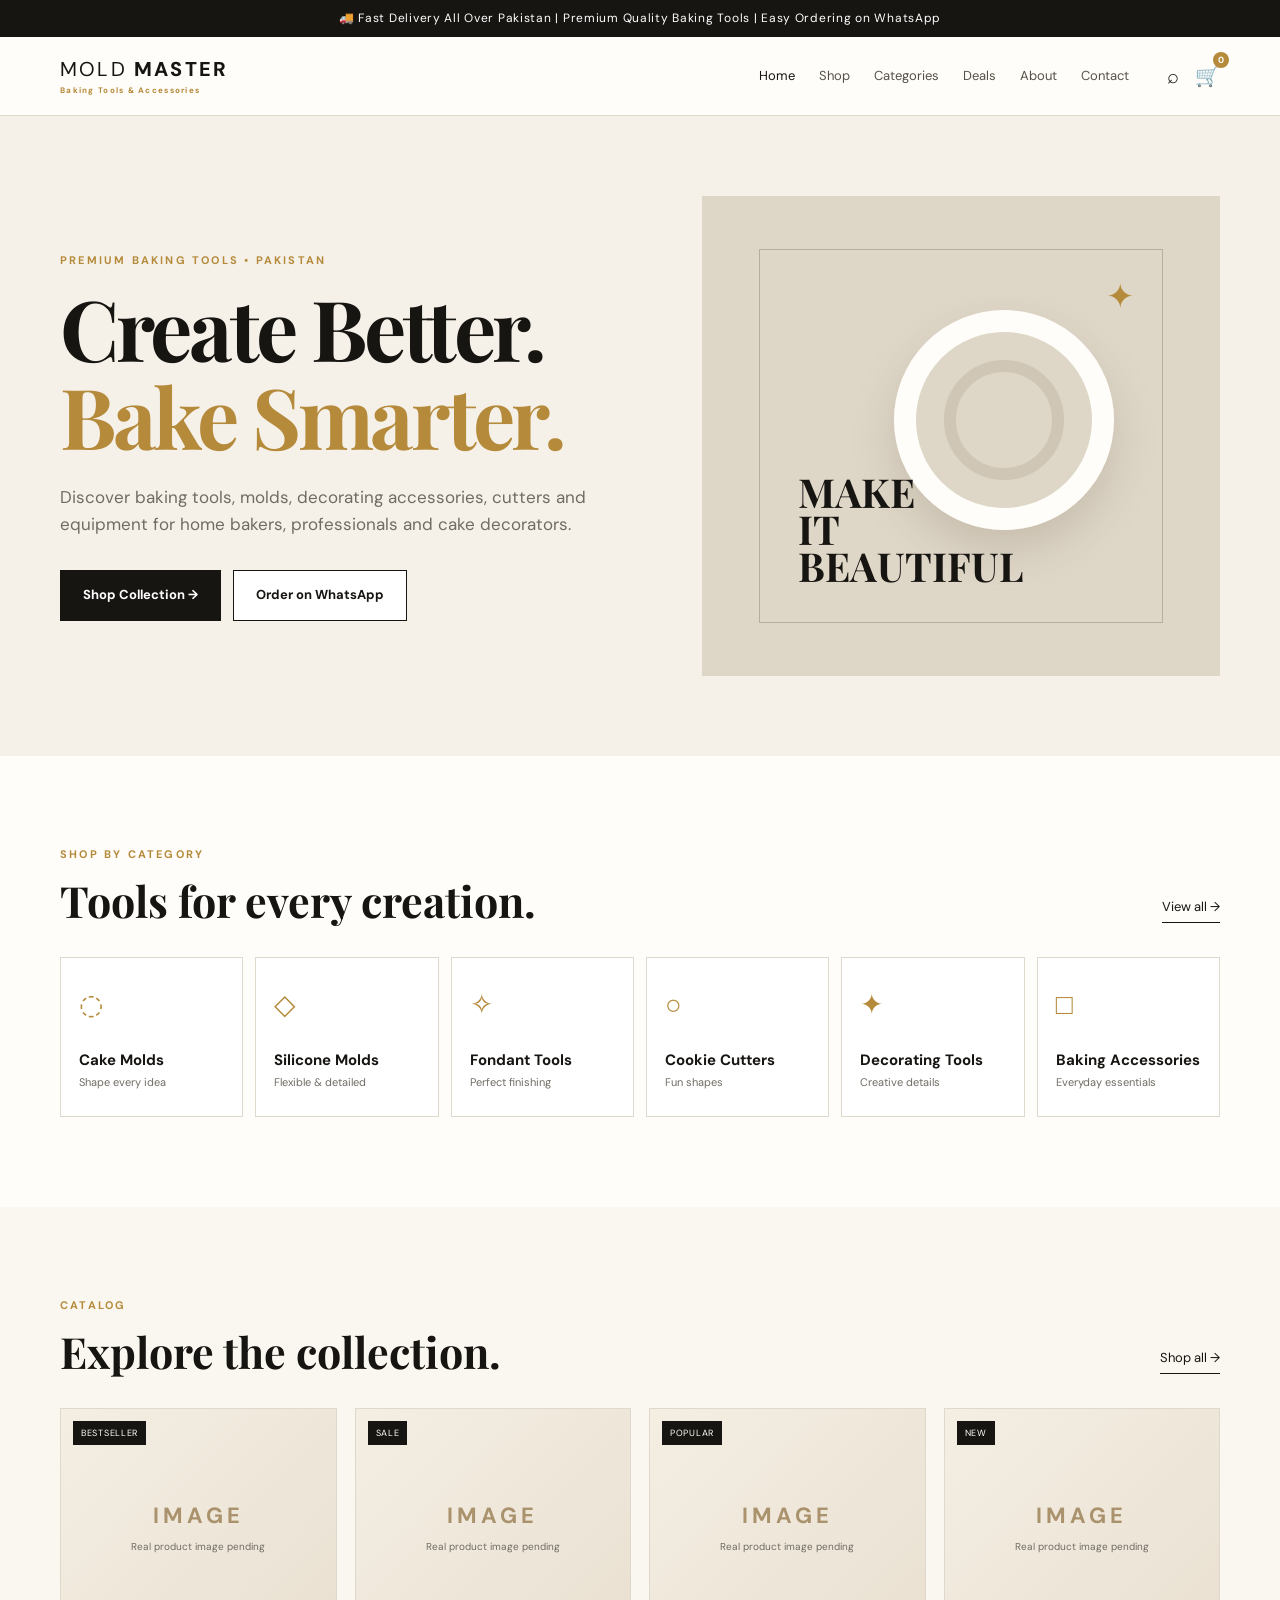
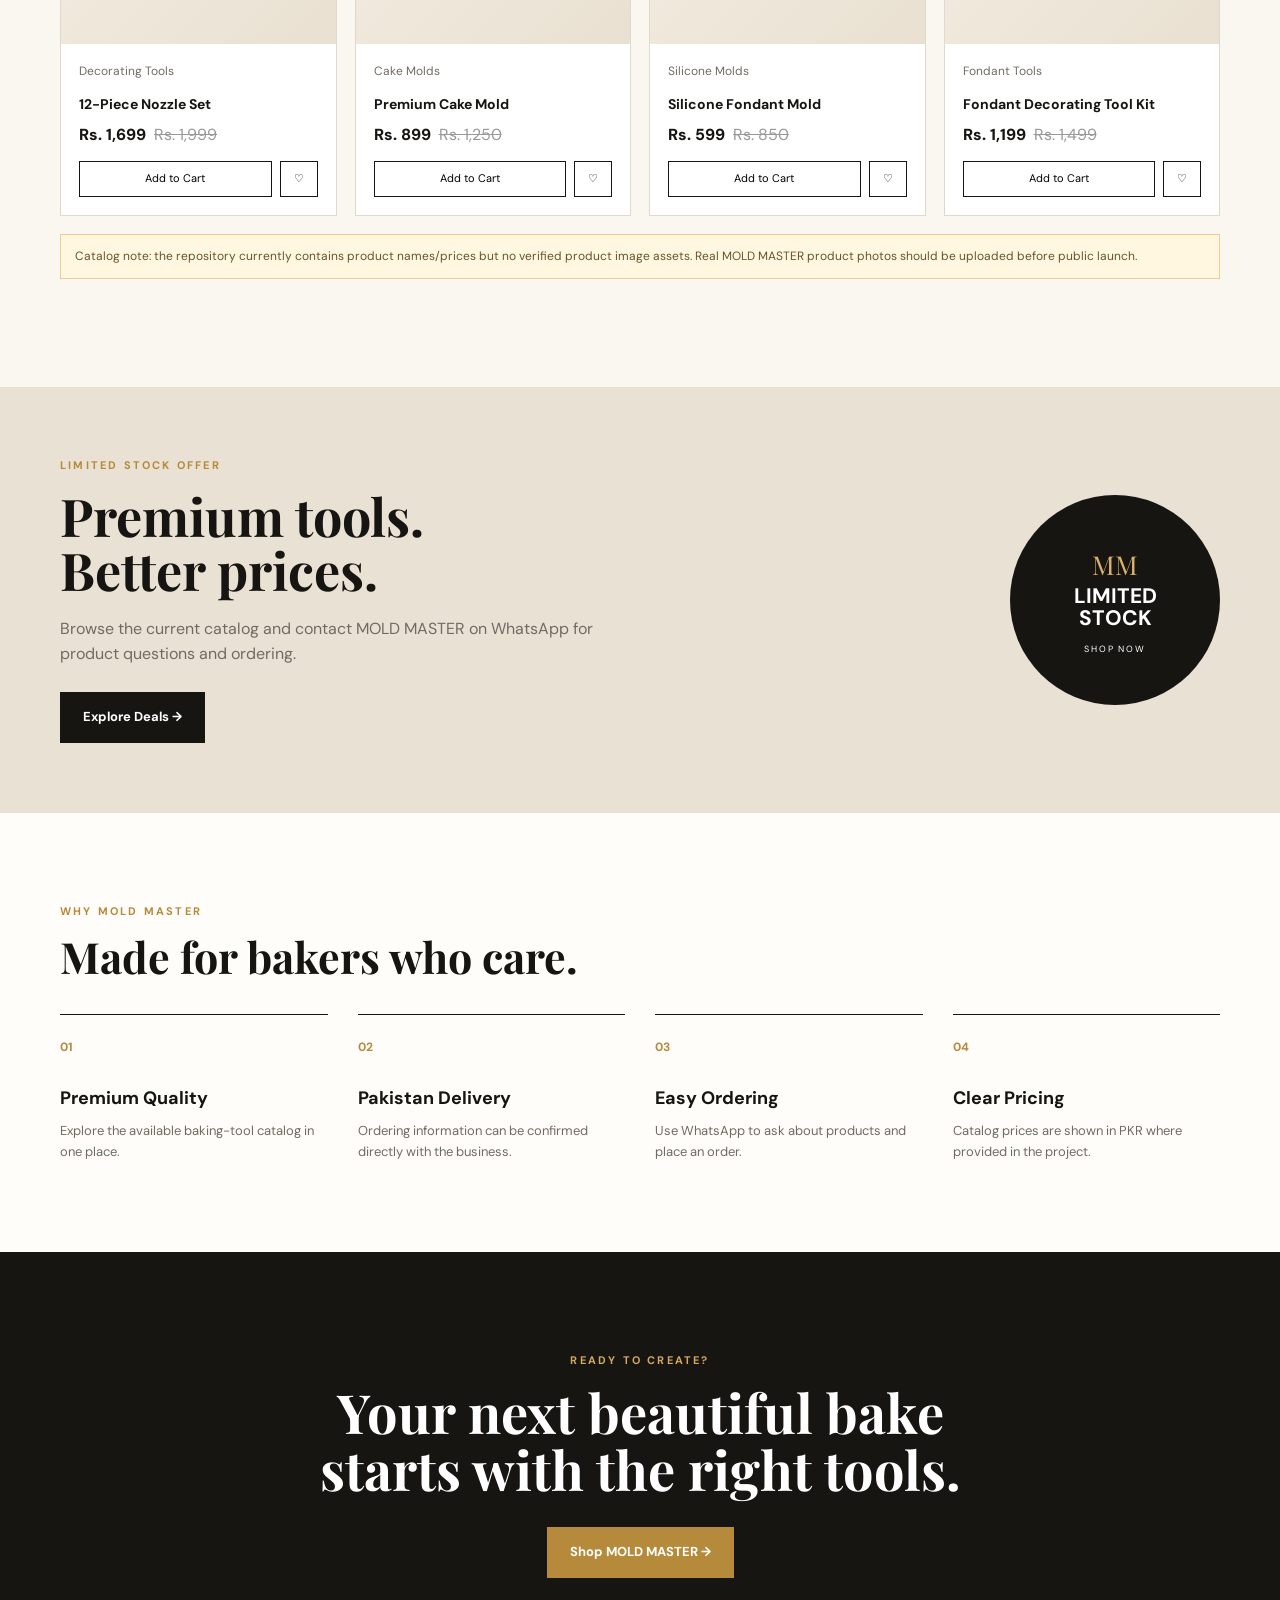
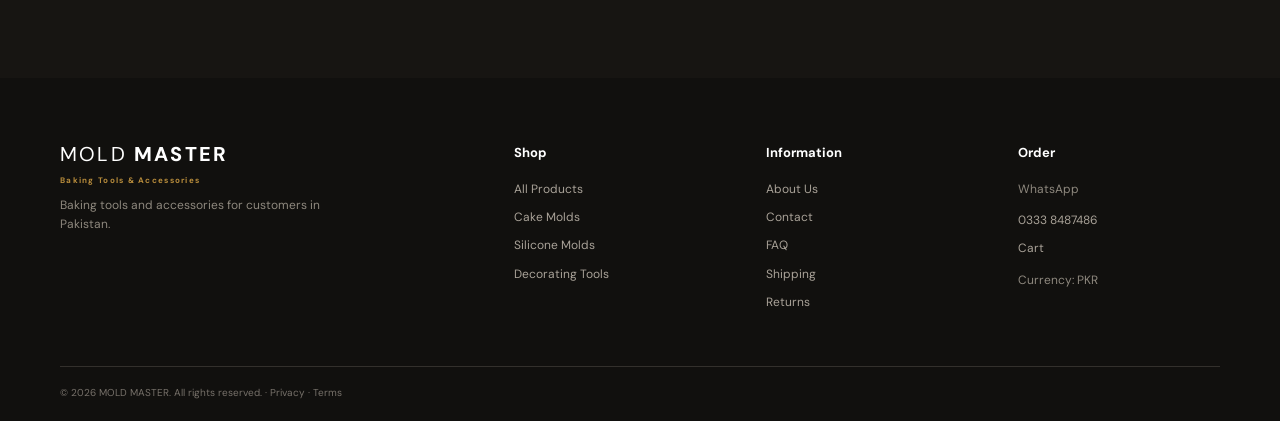
==== index.html @ 7a5b9a8e "feat: refresh Mold Master homepage and ecommerce navigation" ====
<!doctype html><html lang="en"><head><meta charset="utf-8"><meta name="viewport" content="width=device-width,initial-scale=1"><title>MOLD MASTER | Baking Tools & Accessories Pakistan</title><meta name="description" content="MOLD MASTER — baking tools, molds, decorating tools, cutters and accessories for customers in Pakistan."><link rel="preconnect" href="https://fonts.googleapis.com"><link rel="preconnect" href="https://fonts.gstatic.com" crossorigin><link href="https://fonts.googleapis.com/css2?family=DM+Sans:wght@400;500;600;700&family=Playfair+Display:wght@600;700&display=swap" rel="stylesheet"><link rel="stylesheet" href="assets/css/style.css"></head><body><div class="announcement">🚚 Fast Delivery All Over Pakistan | Premium Quality Baking Tools | Easy Ordering on WhatsApp</div><header class="header"><div class="container nav"><a class="logo" href="index.html"><span>MOLD</span> MASTER<small>Baking Tools & Accessories</small></a><button class="menu" aria-label="Open navigation">☰</button><nav><a class="active" href="index.html">Home</a><a href="shop.html">Shop</a><a href="#categories">Categories</a><a href="#deals">Deals</a><a href="about.html">About</a><a href="contact.html">Contact</a></nav><div class="nav-actions"><a href="shop.html" aria-label="Search">⌕</a><a href="cart.html" class="cart-link" aria-label="Cart">🛒 <b id="cartCount">0</b></a></div></div></header><main><section class="hero"><div class="container hero-grid"><div><p class="eyebrow">PREMIUM BAKING TOOLS • PAKISTAN</p><h1>Create Better.<br><em>Bake Smarter.</em></h1><p class="hero-copy">Discover baking tools, molds, decorating accessories, cutters and equipment for home bakers, professionals and cake decorators.</p><div class="buttons"><a class="btn btn-dark" href="shop.html">Shop Collection →</a><a class="btn btn-light" href="https://wa.me/923338748486?text=Assalam%20o%20Alaikum%20MOLD%20MASTER%2C%20I%20want%20to%20see%20your%20products." target="_blank" rel="noopener">Order on WhatsApp</a></div></div><div class="hero-card"><div class="hero-art"><span>✦</span><div class="mold-shape"></div><strong>MAKE<br>IT<br>BEAUTIFUL</strong></div></div></div></section><section id="categories" class="section"><div class="container"><div class="section-head"><div><p class="eyebrow">SHOP BY CATEGORY</p><h2>Tools for every creation.</h2></div><a href="shop.html">View all →</a></div><div class="category-grid"><a class="category" href="shop.html?category=Cake%20Molds"><span>◌</span><h3>Cake Molds</h3><p>Shape every idea</p></a><a class="category" href="shop.html?category=Silicone%20Molds"><span>◇</span><h3>Silicone Molds</h3><p>Flexible & detailed</p></a><a class="category" href="shop.html?category=Fondant%20Tools"><span>✧</span><h3>Fondant Tools</h3><p>Perfect finishing</p></a><a class="category" href="shop.html?category=Cookie%20Cutters"><span>○</span><h3>Cookie Cutters</h3><p>Fun shapes</p></a><a class="category" href="shop.html?category=Decorating%20Tools"><span>✦</span><h3>Decorating Tools</h3><p>Creative details</p></a><a class="category" href="shop.html?category=Baking%20Accessories"><span>□</span><h3>Baking Accessories</h3><p>Everyday essentials</p></a></div></div></section><section class="section products-section"><div class="container"><div class="section-head"><div><p class="eyebrow">CATALOG</p><h2>Explore the collection.</h2></div><a href="shop.html">Shop all →</a></div><div id="featuredProducts" class="product-grid"></div><div class="notice">Catalog note: the repository currently contains product names/prices but no verified product image assets. Real MOLD MASTER product photos should be uploaded before public launch.</div></div></section><section id="deals" class="deal"><div class="container deal-inner"><div><p class="eyebrow">LIMITED STOCK OFFER</p><h2>Premium tools.<br>Better prices.</h2><p>Browse the current catalog and contact MOLD MASTER on WhatsApp for product questions and ordering.</p><a class="btn btn-dark" href="shop.html">Explore Deals →</a></div><div class="deal-badge"><span>MM</span><strong>LIMITED<br>STOCK</strong><small>SHOP NOW</small></div></div></section><section class="section"><div class="container"><div class="section-head"><div><p class="eyebrow">WHY MOLD MASTER</p><h2>Made for bakers who care.</h2></div></div><div class="benefits"><article><b>01</b><h3>Premium Quality</h3><p>Explore the available baking-tool catalog in one place.</p></article><article><b>02</b><h3>Pakistan Delivery</h3><p>Ordering information can be confirmed directly with the business.</p></article><article><b>03</b><h3>Easy Ordering</h3><p>Use WhatsApp to ask about products and place an order.</p></article><article><b>04</b><h3>Clear Pricing</h3><p>Catalog prices are shown in PKR where provided in the project.</p></article></div></div></section><section class="cta"><div class="container"><p class="eyebrow">READY TO CREATE?</p><h2>Your next beautiful bake<br>starts with the right tools.</h2><a class="btn btn-gold" href="shop.html">Shop MOLD MASTER →</a></div></section></main><footer><div class="container footer-grid"><div><a class="logo logo-footer" href="index.html"><span>MOLD</span> MASTER<small>Baking Tools & Accessories</small></a><p>Baking tools and accessories for customers in Pakistan.</p></div><div><h4>Shop</h4><a href="shop.html">All Products</a><a href="shop.html?category=Cake%20Molds">Cake Molds</a><a href="shop.html?category=Silicone%20Molds">Silicone Molds</a><a href="shop.html?category=Decorating%20Tools">Decorating Tools</a></div><div><h4>Information</h4><a href="about.html">About Us</a><a href="contact.html">Contact</a><a href="faq.html">FAQ</a><a href="shipping.html">Shipping</a><a href="returns.html">Returns</a></div><div><h4>Order</h4><p>WhatsApp</p><a href="https://wa.me/923338748486" target="_blank" rel="noopener">0333 8487486</a><a href="cart.html">Cart</a><p>Currency: PKR</p></div></div><div class="container copyright">© 2026 MOLD MASTER. All rights reserved. · <a href="privacy.html">Privacy</a> · <a href="terms.html">Terms</a></div></footer><script src="assets/js/main.js"></script></body></html>
---- assets/css/style.css ----
:root{--ink:#171512;--cream:#f5f1e9;--paper:#fffdf9;--gold:#b58a3b;--line:#ded8cd;--muted:#706b63;--success:#28744a}*{box-sizing:border-box}html{scroll-behavior:smooth}body{margin:0;background:var(--paper);color:var(--ink);font-family:'DM Sans',Arial,sans-serif;line-height:1.6}a{text-decoration:none;color:inherit}button,input,select{font:inherit}.container{width:min(1160px,92%);margin:auto}.announcement{background:var(--ink);color:#fff;text-align:center;padding:9px 12px;font-size:12px;letter-spacing:.06em}.header{position:sticky;top:0;z-index:20;background:#fffdf9ee;backdrop-filter:blur(12px);border-bottom:1px solid var(--line)}.nav{min-height:78px;display:flex;align-items:center;gap:30px}.logo{font-weight:800;letter-spacing:.11em;font-size:20px;line-height:1}.logo span{font-weight:400}.logo small{display:block;font-size:8px;letter-spacing:.16em;color:var(--gold);margin-top:7px}.nav nav{display:flex;gap:24px;margin-left:auto}.nav nav a{font-size:13px;color:#555047}.nav nav a:hover,.nav nav .active{color:var(--ink)}.nav-actions{display:flex;gap:16px;margin-left:8px;font-size:20px}.cart-link{position:relative}.cart-link b{position:absolute;right:-9px;top:-8px;background:var(--gold);color:#fff;border-radius:99px;font-size:9px;min-width:16px;height:16px;text-align:center;padding-top:1px}.menu{display:none;background:none;border:0;font-size:22px}.hero{background:var(--cream);padding:80px 0}.hero-grid{display:grid;grid-template-columns:1.05fr .95fr;gap:70px;align-items:center}.eyebrow{font-size:11px;letter-spacing:.2em;font-weight:700;color:var(--gold);margin:0 0 14px}.hero h1,h2{font-family:'Playfair Display',serif;line-height:1.05;margin:0}.hero h1{font-size:clamp(48px,7vw,84px);letter-spacing:-.04em}.hero h1 em{color:var(--gold);font-style:normal}.hero-copy{max-width:570px;color:var(--muted);font-size:17px;margin:24px 0 32px}.buttons{display:flex;gap:12px;flex-wrap:wrap}.btn{display:inline-block;padding:14px 22px;border:1px solid var(--ink);font-size:13px;font-weight:700;cursor:pointer}.btn-dark{background:var(--ink);color:#fff}.btn-dark:hover{background:var(--gold);border-color:var(--gold)}.btn-light{background:#fff}.btn-gold{background:var(--gold);color:#fff;border-color:var(--gold)}.hero-card{min-height:480px;background:#ded6c7;display:grid;place-items:center;position:relative;overflow:hidden}.hero-art{width:78%;height:78%;border:1px solid #b7ad9c;position:relative;padding:38px;display:flex;align-items:flex-end}.hero-art span{position:absolute;right:28px;top:20px;font-size:34px;color:var(--gold)}.hero-art strong{font-family:'Playfair Display';font-size:40px;line-height:.92;position:relative;z-index:2}.mold-shape{position:absolute;width:220px;height:220px;border-radius:50%;border:22px solid #fffdf9;right:12%;top:16%;box-shadow:0 20px 40px #9b907d55}.mold-shape:after{content:'';position:absolute;inset:28px;border:12px solid #d0c6b5;border-radius:50%}.section{padding:90px 0}.section-head{display:flex;justify-content:space-between;align-items:end;margin-bottom:34px}.section-head h2{font-size:43px}.section-head>a{font-size:13px;border-bottom:1px solid var(--ink);padding-bottom:4px}.category-grid{display:grid;grid-template-columns:repeat(6,1fr);gap:12px}.category{border:1px solid var(--line);padding:25px 18px;min-height:160px;transition:.25s;background:#fff}.category:hover{transform:translateY(-5px);box-shadow:0 15px 35px #0000000d;border-color:var(--gold)}.category span{font-size:28px;color:var(--gold)}.category h3{font-size:15px;margin:20px 0 2px}.category p{font-size:11px;color:var(--muted);margin:0}.products-section{background:#faf7f1}.product-grid{display:grid;grid-template-columns:repeat(4,1fr);gap:18px}.product-card{background:#fff;border:1px solid var(--line);overflow:hidden;transition:.2s}.product-card:hover{transform:translateY(-3px);box-shadow:0 15px 35px #0000000b}.product-img{height:235px;background:var(--cream);display:grid;place-items:center;position:relative;overflow:hidden}.product-img img{width:100%;height:100%;object-fit:cover}.product-placeholder{width:100%;height:100%;display:grid;place-items:center;align-content:center;color:#a9926c;background:linear-gradient(135deg,#f4eee3,#e9e0d1);text-align:center}.product-placeholder span{font-size:22px;letter-spacing:.18em;font-weight:700}.product-placeholder small{font-size:10px;color:var(--muted);margin-top:6px}.product-tag{position:absolute;left:12px;top:12px;background:var(--ink);color:#fff;padding:5px 8px;font-size:9px;letter-spacing:.08em;text-transform:uppercase}.product-info{padding:18px}.product-info h3{font-size:14px;margin:0 0 6px}.product-info p{font-size:12px;color:var(--muted);margin:0 0 12px}.price-row{display:flex;align-items:center;gap:8px}.price{font-weight:800}.old{text-decoration:line-through;color:#999;font-weight:400}.card-actions{display:flex;gap:8px;margin-top:14px}.mini-btn,.wish-btn{border:1px solid var(--ink);background:#fff;padding:8px 10px;font-size:11px;cursor:pointer}.mini-btn{flex:1}.wish-btn{width:38px}.wish-btn.active{background:var(--gold);color:#fff;border-color:var(--gold)}.deal{padding:70px 0;background:#e9e1d3}.deal-inner{display:flex;justify-content:space-between;align-items:center}.deal h2{font-size:52px}.deal p:not(.eyebrow){max-width:560px;color:var(--muted);margin:18px 0 25px}.deal-badge{width:210px;height:210px;border-radius:50%;background:var(--ink);color:#fff;display:grid;place-items:center;text-align:center;align-content:center}.deal-badge span{font-family:'Playfair Display';color:#d9b16a;font-size:26px}.deal-badge strong{font-size:21px;line-height:1.05}.deal-badge small{font-size:9px;letter-spacing:.2em;margin-top:12px}.benefits{display:grid;grid-template-columns:repeat(4,1fr);gap:30px}.benefits article{border-top:1px solid var(--ink);padding-top:18px}.benefits b{color:var(--gold);font-size:12px}.benefits h3{margin:26px 0 8px;font-size:18px}.benefits p{color:var(--muted);font-size:13px;margin:0}.cta{background:var(--ink);color:#fff;padding:100px 0;text-align:center}.cta h2{font-size:54px;margin-bottom:30px}.cta .eyebrow{color:#d4a95f}footer{background:#11100e;color:#cfc9be;padding:65px 0 20px}.footer-grid{display:grid;grid-template-columns:2fr 1fr 1fr 1fr;gap:50px}.logo-footer{color:#fff}.footer-grid>div>p{font-size:12px;color:#8e887e;max-width:280px}.footer-grid h4{color:#fff;margin:0 0 16px;font-size:13px}.footer-grid div a:not(.logo){display:block;font-size:12px;margin:9px 0;color:#a9a298}.copyright{border-top:1px solid #33302c;margin-top:45px;padding-top:18px;font-size:10px;color:#77716a}.empty-state{grid-column:1/-1;text-align:center;padding:70px 20px;border:1px dashed var(--line);background:#fff}.empty-state h2,.empty-state h3{font-family:'Playfair Display';margin:0 0 10px}.empty-state p{color:var(--muted);margin:0 0 20px}.cart-item{display:grid;grid-template-columns:100px 1fr auto auto auto;gap:20px;align-items:center;padding:18px 0;border-bottom:1px solid var(--line)}.cart-thumb{height:100px;background:var(--cream)}.cart-thumb .product-placeholder{font-size:9px}.cart-main h3{margin:0;font-size:16px}.cart-main p{margin:3px 0;color:var(--muted);font-size:12px}.qty{display:flex;align-items:center;border:1px solid var(--line)}.qty button{border:0;background:#fff;width:32px;height:32px;cursor:pointer}.qty span{min-width:28px;text-align:center}.cart-line{font-weight:800}.remove-btn{border:0;background:none;color:#9a3b3b;font-size:11px;cursor:pointer}.summary{background:var(--cream);padding:24px}.summary-row{display:flex;justify-content:space-between;margin:10px 0}.summary-total{border-top:1px solid var(--line);padding-top:14px;font-weight:800;font-size:18px}.form-grid{display:grid;grid-template-columns:1fr 1fr;gap:16px}.field{display:flex;flex-direction:column;gap:6px}.field.full{grid-column:1/-1}.field label{font-size:12px;font-weight:700}.field input,.field select,.field textarea{border:1px solid var(--line);background:#fff;padding:12px 13px;outline:none}.field input:focus,.field select:focus,.field textarea:focus{border-color:var(--gold)}.notice{background:#fff7df;border:1px solid #e6cf91;padding:12px 14px;font-size:12px;color:#66542e;margin:18px 0}.policy{max-width:850px}.policy h1{font-family:'Playfair Display';font-size:clamp(42px,6vw,68px);line-height:1.05}.policy h2{font-size:27px;margin-top:38px}.policy p,.policy li{color:var(--muted);font-size:14px}.search-tools{display:flex;gap:10px;flex-wrap:wrap}.search-tools input,.search-tools select{padding:13px 15px;border:1px solid var(--line);background:#fff}.search-tools input{min-width:260px;flex:1}.result-count{font-size:12px;color:var(--muted)}#toast{position:fixed;right:22px;bottom:22px;background:var(--ink);color:#fff;padding:12px 16px;font-size:12px;z-index:100;transform:translateY(20px);opacity:0;pointer-events:none;transition:.2s}#toast.show{transform:translateY(0);opacity:1}
@media(max-width:900px){.nav nav{display:none;position:absolute;left:0;right:0;top:100%;background:var(--paper);padding:16px 4%;border-bottom:1px solid var(--line);flex-direction:column;gap:14px}.nav nav.open{display:flex}.menu{display:block;margin-left:auto;order:2}.nav-actions{order:3}.hero-grid{grid-template-columns:1fr;gap:40px}.hero-card{min-height:360px}.category-grid{grid-template-columns:repeat(3,1fr)}.product-grid{grid-template-columns:repeat(2,1fr)}.benefits{grid-template-columns:repeat(2,1fr)}.footer-grid{grid-template-columns:1fr 1fr}.deal-badge{width:160px;height:160px}.cart-item{grid-template-columns:80px 1fr auto}.cart-line,.remove-btn{grid-column:2}.qty{grid-column:3;grid-row:1}.cart-thumb{height:80px}}
@media(max-width:560px){.announcement{font-size:9px}.nav{height:68px}.logo{font-size:17px}.hero{padding:55px 0}.hero h1{font-size:52px}.hero-copy{font-size:14px}.hero-card{min-height:300px}.category-grid{grid-template-columns:repeat(2,1fr)}.section{padding:60px 0}.section-head h2{font-size:32px}.deal-inner{display:block}.deal h2{font-size:40px}.deal-badge{margin-top:35px}.benefits,.footer-grid,.form-grid{grid-template-columns:1fr}.field.full{grid-column:auto}.cta{padding:70px 0}.cta h2{font-size:39px}.product-img{height:180px}.cart-item{grid-template-columns:70px 1fr}.qty{grid-column:2;grid-row:auto;justify-self:start}.cart-line,.remove-btn{grid-column:2}.search-tools input{min-width:100%}}
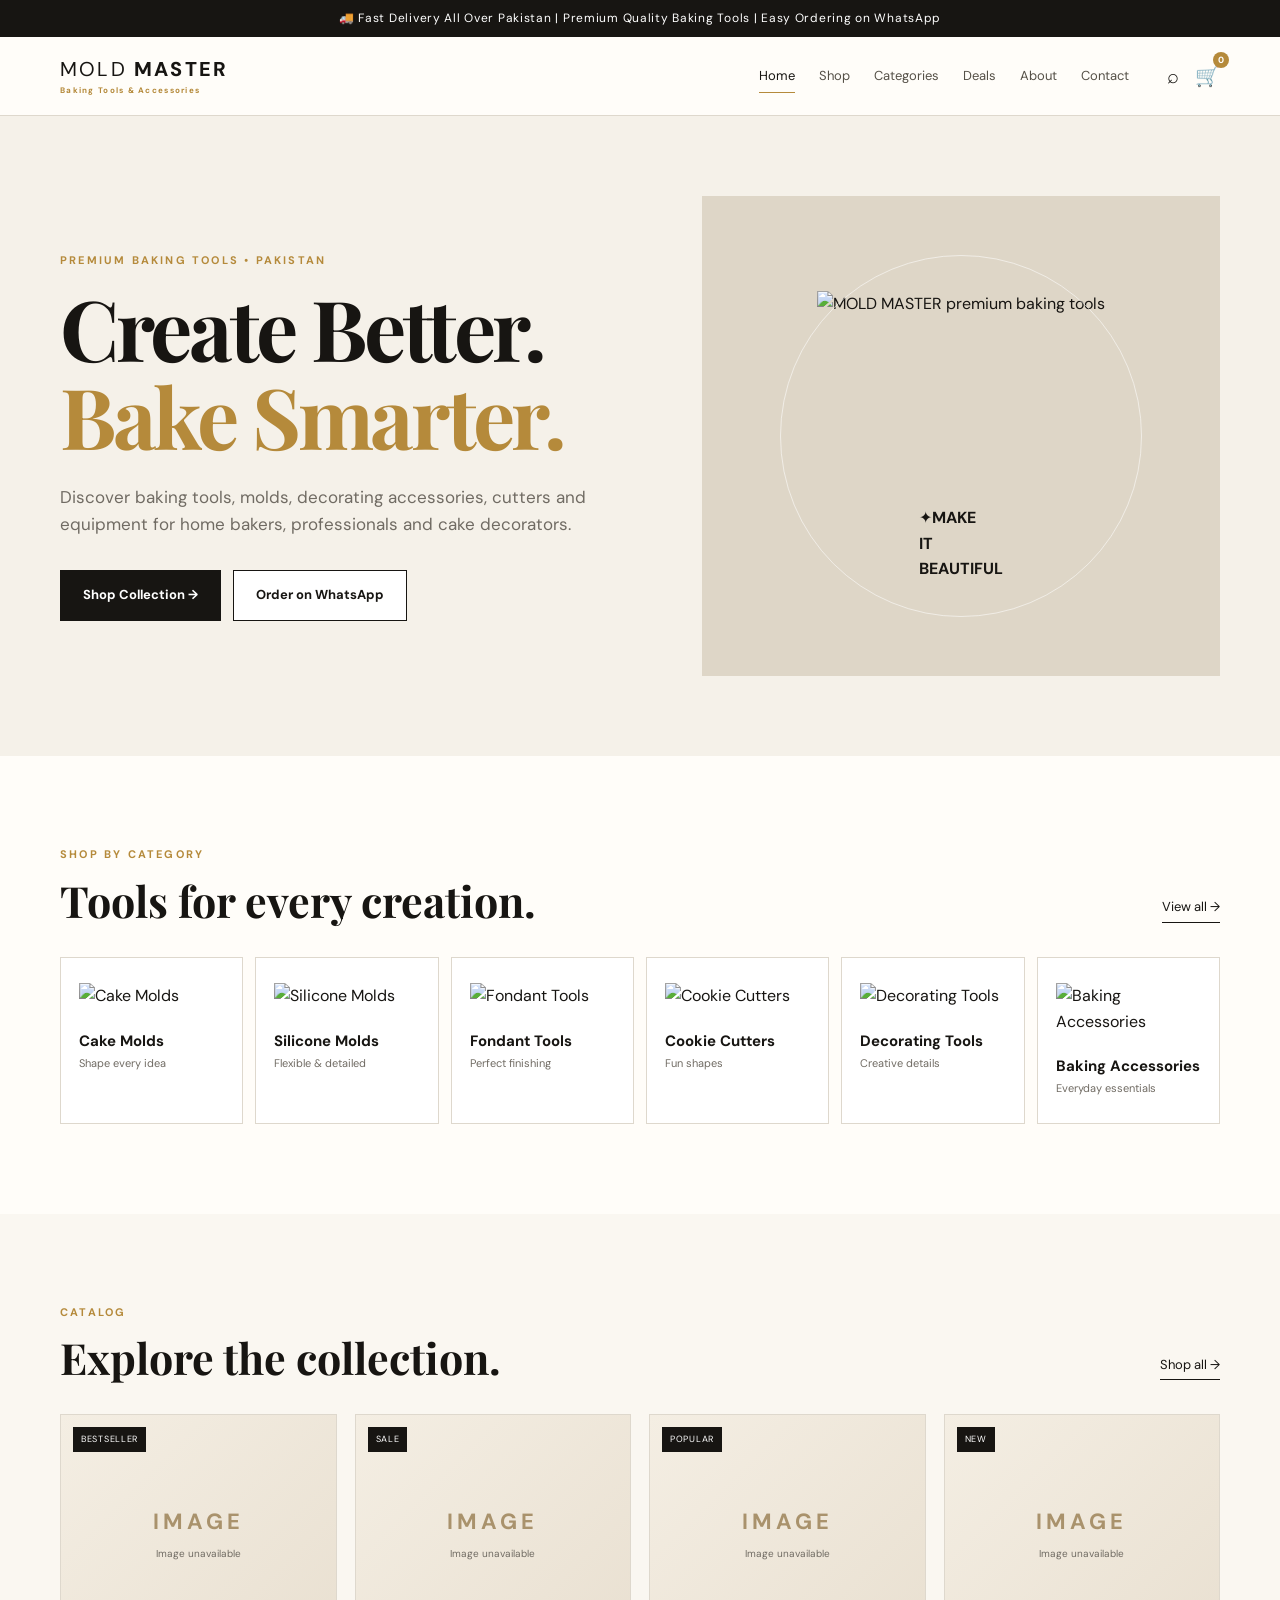
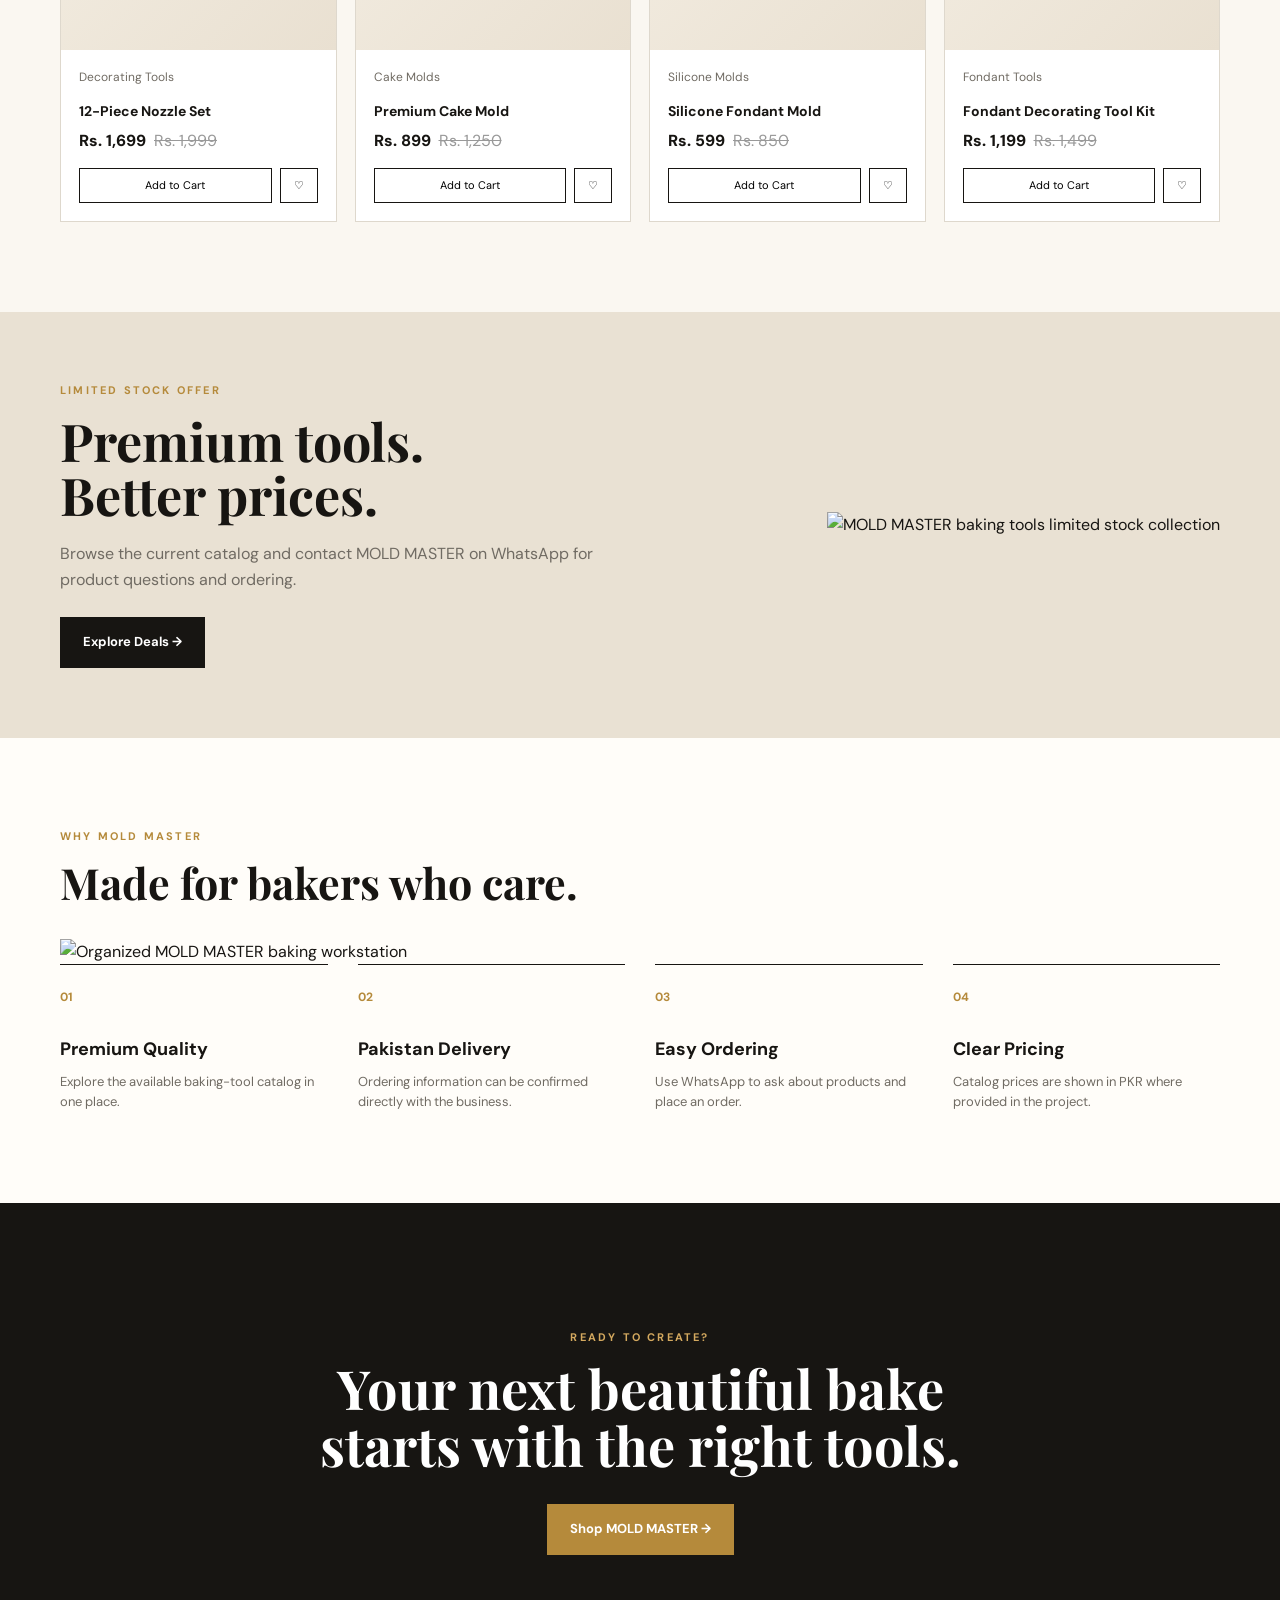
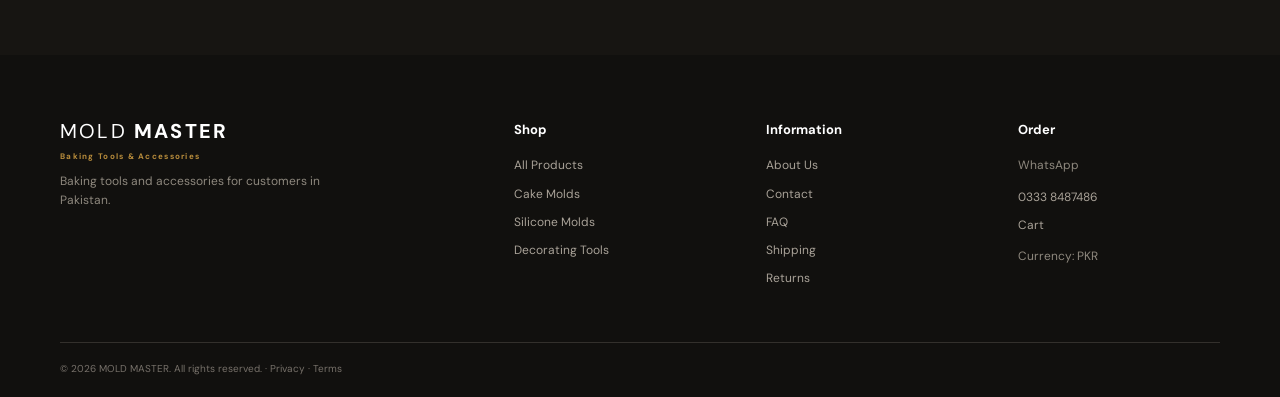
==== commit 839a55ea: "Connect generated MOLD MASTER homepage images" ====
--- a/index.html
+++ b/index.html
@@ -1 +1 @@
-<!doctype html><html lang="en"><head><meta charset="utf-8"><meta name="viewport" content="width=device-width,initial-scale=1"><title>MOLD MASTER | Baking Tools & Accessories Pakistan</title><meta name="description" content="MOLD MASTER — baking tools, molds, decorating tools, cutters and accessories for customers in Pakistan."><link rel="preconnect" href="https://fonts.googleapis.com"><link rel="preconnect" href="https://fonts.gstatic.com" crossorigin><link href="https://fonts.googleapis.com/css2?family=DM+Sans:wght@400;500;600;700&family=Playfair+Display:wght@600;700&display=swap" rel="stylesheet"><link rel="stylesheet" href="assets/css/style.css"></head><body><div class="announcement">🚚 Fast Delivery All Over Pakistan | Premium Quality Baking Tools | Easy Ordering on WhatsApp</div><header class="header"><div class="container nav"><a class="logo" href="index.html"><span>MOLD</span> MASTER<small>Baking Tools & Accessories</small></a><button class="menu" aria-label="Open navigation">☰</button><nav><a class="active" href="index.html">Home</a><a href="shop.html">Shop</a><a href="#categories">Categories</a><a href="#deals">Deals</a><a href="about.html">About</a><a href="contact.html">Contact</a></nav><div class="nav-actions"><a href="shop.html" aria-label="Search">⌕</a><a href="cart.html" class="cart-link" aria-label="Cart">🛒 <b id="cartCount">0</b></a></div></div></header><main><section class="hero"><div class="container hero-grid"><div><p class="eyebrow">PREMIUM BAKING TOOLS • PAKISTAN</p><h1>Create Better.<br><em>Bake Smarter.</em></h1><p class="hero-copy">Discover baking tools, molds, decorating accessories, cutters and equipment for home bakers, professionals and cake decorators.</p><div class="buttons"><a class="btn btn-dark" href="shop.html">Shop Collection →</a><a class="btn btn-light" href="https://wa.me/923338748486?text=Assalam%20o%20Alaikum%20MOLD%20MASTER%2C%20I%20want%20to%20see%20your%20products." target="_blank" rel="noopener">Order on WhatsApp</a></div></div><div class="hero-card"><div class="hero-art"><span>✦</span><div class="mold-shape"></div><strong>MAKE<br>IT<br>BEAUTIFUL</strong></div></div></div></section><section id="categories" class="section"><div class="container"><div class="section-head"><div><p class="eyebrow">SHOP BY CATEGORY</p><h2>Tools for every creation.</h2></div><a href="shop.html">View all →</a></div><div class="category-grid"><a class="category" href="shop.html?category=Cake%20Molds"><span>◌</span><h3>Cake Molds</h3><p>Shape every idea</p></a><a class="category" href="shop.html?category=Silicone%20Molds"><span>◇</span><h3>Silicone Molds</h3><p>Flexible & detailed</p></a><a class="category" href="shop.html?category=Fondant%20Tools"><span>✧</span><h3>Fondant Tools</h3><p>Perfect finishing</p></a><a class="category" href="shop.html?category=Cookie%20Cutters"><span>○</span><h3>Cookie Cutters</h3><p>Fun shapes</p></a><a class="category" href="shop.html?category=Decorating%20Tools"><span>✦</span><h3>Decorating Tools</h3><p>Creative details</p></a><a class="category" href="shop.html?category=Baking%20Accessories"><span>□</span><h3>Baking Accessories</h3><p>Everyday essentials</p></a></div></div></section><section class="section products-section"><div class="container"><div class="section-head"><div><p class="eyebrow">CATALOG</p><h2>Explore the collection.</h2></div><a href="shop.html">Shop all →</a></div><div id="featuredProducts" class="product-grid"></div><div class="notice">Catalog note: the repository currently contains product names/prices but no verified product image assets. Real MOLD MASTER product photos should be uploaded before public launch.</div></div></section><section id="deals" class="deal"><div class="container deal-inner"><div><p class="eyebrow">LIMITED STOCK OFFER</p><h2>Premium tools.<br>Better prices.</h2><p>Browse the current catalog and contact MOLD MASTER on WhatsApp for product questions and ordering.</p><a class="btn btn-dark" href="shop.html">Explore Deals →</a></div><div class="deal-badge"><span>MM</span><strong>LIMITED<br>STOCK</strong><small>SHOP NOW</small></div></div></section><section class="section"><div class="container"><div class="section-head"><div><p class="eyebrow">WHY MOLD MASTER</p><h2>Made for bakers who care.</h2></div></div><div class="benefits"><article><b>01</b><h3>Premium Quality</h3><p>Explore the available baking-tool catalog in one place.</p></article><article><b>02</b><h3>Pakistan Delivery</h3><p>Ordering information can be confirmed directly with the business.</p></article><article><b>03</b><h3>Easy Ordering</h3><p>Use WhatsApp to ask about products and place an order.</p></article><article><b>04</b><h3>Clear Pricing</h3><p>Catalog prices are shown in PKR where provided in the project.</p></article></div></div></section><section class="cta"><div class="container"><p class="eyebrow">READY TO CREATE?</p><h2>Your next beautiful bake<br>starts with the right tools.</h2><a class="btn btn-gold" href="shop.html">Shop MOLD MASTER →</a></div></section></main><footer><div class="container footer-grid"><div><a class="logo logo-footer" href="index.html"><span>MOLD</span> MASTER<small>Baking Tools & Accessories</small></a><p>Baking tools and accessories for customers in Pakistan.</p></div><div><h4>Shop</h4><a href="shop.html">All Products</a><a href="shop.html?category=Cake%20Molds">Cake Molds</a><a href="shop.html?category=Silicone%20Molds">Silicone Molds</a><a href="shop.html?category=Decorating%20Tools">Decorating Tools</a></div><div><h4>Information</h4><a href="about.html">About Us</a><a href="contact.html">Contact</a><a href="faq.html">FAQ</a><a href="shipping.html">Shipping</a><a href="returns.html">Returns</a></div><div><h4>Order</h4><p>WhatsApp</p><a href="https://wa.me/923338748486" target="_blank" rel="noopener">0333 8487486</a><a href="cart.html">Cart</a><p>Currency: PKR</p></div></div><div class="container copyright">© 2026 MOLD MASTER. All rights reserved. · <a href="privacy.html">Privacy</a> · <a href="terms.html">Terms</a></div></footer><script src="assets/js/main.js"></script></body></html>+<!doctype html><html lang="en"><head><meta charset="utf-8"><meta name="viewport" content="width=device-width,initial-scale=1"><title>MOLD MASTER | Baking Tools & Accessories Pakistan</title><meta name="description" content="MOLD MASTER — baking tools, molds, decorating tools, cutters and accessories for customers in Pakistan."><link rel="preconnect" href="https://fonts.googleapis.com"><link rel="preconnect" href="https://fonts.gstatic.com" crossorigin><link href="https://fonts.googleapis.com/css2?family=DM+Sans:wght@400;500;600;700&family=Playfair+Display:wght@600;700&display=swap" rel="stylesheet"><link rel="stylesheet" href="assets/css/style.css"></head><body><div class="announcement">🚚 Fast Delivery All Over Pakistan | Premium Quality Baking Tools | Easy Ordering on WhatsApp</div><header class="header"><div class="container nav"><a class="logo" href="index.html"><span>MOLD</span> MASTER<small>Baking Tools & Accessories</small></a><button class="menu" aria-label="Open navigation">☰</button><nav><a class="active" href="index.html">Home</a><a href="shop.html">Shop</a><a href="#categories">Categories</a><a href="#deals">Deals</a><a href="about.html">About</a><a href="contact.html">Contact</a></nav><div class="nav-actions"><a href="shop.html" aria-label="Search">⌕</a><a href="cart.html" class="cart-link" aria-label="Cart">🛒 <b id="cartCount">0</b></a></div></div></header><main><section class="hero"><div class="container hero-grid"><div><p class="eyebrow">PREMIUM BAKING TOOLS • PAKISTAN</p><h1>Create Better.<br><em>Bake Smarter.</em></h1><p class="hero-copy">Discover baking tools, molds, decorating accessories, cutters and equipment for home bakers, professionals and cake decorators.</p><div class="buttons"><a class="btn btn-dark" href="shop.html">Shop Collection →</a><a class="btn btn-light" href="https://wa.me/923338748486?text=Assalam%20o%20Alaikum%20MOLD%20MASTER%2C%20I%20want%20to%20see%20your%20products." target="_blank" rel="noopener">Order on WhatsApp</a></div></div><div class="hero-card image-card"><img src="assets/images/hero-baking-tools.jpg" alt="MOLD MASTER premium baking tools" loading="eager"><div class="image-overlay"><span>✦</span><strong>MAKE<br>IT<br>BEAUTIFUL</strong></div></div></div></section><section id="categories" class="section"><div class="container"><div class="section-head"><div><p class="eyebrow">SHOP BY CATEGORY</p><h2>Tools for every creation.</h2></div><a href="shop.html">View all →</a></div><div class="category-grid"><a class="category image-category" href="shop.html?category=Cake%20Molds"><img src="assets/images/category-cake-molds.jpg" alt="Cake Molds" loading="lazy"><div><h3>Cake Molds</h3><p>Shape every idea</p></div></a><a class="category image-category" href="shop.html?category=Silicone%20Molds"><img src="assets/images/category-silicone-molds.jpg" alt="Silicone Molds" loading="lazy"><div><h3>Silicone Molds</h3><p>Flexible & detailed</p></div></a><a class="category image-category" href="shop.html?category=Fondant%20Tools"><img src="assets/images/category-fondant-tools.jpg" alt="Fondant Tools" loading="lazy"><div><h3>Fondant Tools</h3><p>Perfect finishing</p></div></a><a class="category image-category" href="shop.html?category=Cookie%20Cutters"><img src="assets/images/category-cookie-cutters.jpg" alt="Cookie Cutters" loading="lazy"><div><h3>Cookie Cutters</h3><p>Fun shapes</p></div></a><a class="category image-category" href="shop.html?category=Decorating%20Tools"><img src="assets/images/category-decorating-tools.jpg" alt="Decorating Tools" loading="lazy"><div><h3>Decorating Tools</h3><p>Creative details</p></div></a><a class="category image-category" href="shop.html?category=Baking%20Accessories"><img src="assets/images/category-baking-accessories.jpg" alt="Baking Accessories" loading="lazy"><div><h3>Baking Accessories</h3><p>Everyday essentials</p></div></a></div></div></section><section class="section products-section"><div class="container"><div class="section-head"><div><p class="eyebrow">CATALOG</p><h2>Explore the collection.</h2></div><a href="shop.html">Shop all →</a></div><div id="featuredProducts" class="product-grid"></div></div></section><section id="deals" class="deal deal-image"><div class="container deal-inner"><div><p class="eyebrow">LIMITED STOCK OFFER</p><h2>Premium tools.<br>Better prices.</h2><p>Browse the current catalog and contact MOLD MASTER on WhatsApp for product questions and ordering.</p><a class="btn btn-dark" href="shop.html">Explore Deals →</a></div><div class="deal-visual"><img src="assets/images/limited-stock-tools.jpg" alt="MOLD MASTER baking tools limited stock collection" loading="lazy"></div></div></section><section class="section"><div class="container"><div class="section-head"><div><p class="eyebrow">WHY MOLD MASTER</p><h2>Made for bakers who care.</h2></div></div><div class="brand-panel"><img src="assets/images/brand-mold-master.jpg" alt="Organized MOLD MASTER baking workstation" loading="lazy"></div><div class="benefits"><article><b>01</b><h3>Premium Quality</h3><p>Explore the available baking-tool catalog in one place.</p></article><article><b>02</b><h3>Pakistan Delivery</h3><p>Ordering information can be confirmed directly with the business.</p></article><article><b>03</b><h3>Easy Ordering</h3><p>Use WhatsApp to ask about products and place an order.</p></article><article><b>04</b><h3>Clear Pricing</h3><p>Catalog prices are shown in PKR where provided in the project.</p></article></div></div></section><section class="cta cta-image"><div class="cta-backdrop"><img src="assets/images/cta-baking-tools.jpg" alt="" aria-hidden="true" loading="lazy"></div><div class="container"><p class="eyebrow">READY TO CREATE?</p><h2>Your next beautiful bake<br>starts with the right tools.</h2><a class="btn btn-gold" href="shop.html">Shop MOLD MASTER →</a></div></section></main><footer><div class="container footer-grid"><div><a class="logo logo-footer" href="index.html"><span>MOLD</span> MASTER<small>Baking Tools & Accessories</small></a><p>Baking tools and accessories for customers in Pakistan.</p></div><div><h4>Shop</h4><a href="shop.html">All Products</a><a href="shop.html?category=Cake%20Molds">Cake Molds</a><a href="shop.html?category=Silicone%20Molds">Silicone Molds</a><a href="shop.html?category=Decorating%20Tools">Decorating Tools</a></div><div><h4>Information</h4><a href="about.html">About Us</a><a href="contact.html">Contact</a><a href="faq.html">FAQ</a><a href="shipping.html">Shipping</a><a href="returns.html">Returns</a></div><div><h4>Order</h4><p>WhatsApp</p><a href="https://wa.me/923338748486" target="_blank" rel="noopener">0333 8487486</a><a href="cart.html">Cart</a><p>Currency: PKR</p></div></div><div class="container copyright">© 2026 MOLD MASTER. All rights reserved. · <a href="privacy.html">Privacy</a> · <a href="terms.html">Terms</a></div></footer><script src="assets/js/main.js"></script></body></html>
--- a/assets/css/style.css
+++ b/assets/css/style.css
@@ -1,3 +1 @@
-:root{--ink:#171512;--cream:#f5f1e9;--paper:#fffdf9;--gold:#b58a3b;--line:#ded8cd;--muted:#706b63;--success:#28744a}*{box-sizing:border-box}html{scroll-behavior:smooth}body{margin:0;background:var(--paper);color:var(--ink);font-family:'DM Sans',Arial,sans-serif;line-height:1.6}a{text-decoration:none;color:inherit}button,input,select{font:inherit}.container{width:min(1160px,92%);margin:auto}.announcement{background:var(--ink);color:#fff;text-align:center;padding:9px 12px;font-size:12px;letter-spacing:.06em}.header{position:sticky;top:0;z-index:20;background:#fffdf9ee;backdrop-filter:blur(12px);border-bottom:1px solid var(--line)}.nav{min-height:78px;display:flex;align-items:center;gap:30px}.logo{font-weight:800;letter-spacing:.11em;font-size:20px;line-height:1}.logo span{font-weight:400}.logo small{display:block;font-size:8px;letter-spacing:.16em;color:var(--gold);margin-top:7px}.nav nav{display:flex;gap:24px;margin-left:auto}.nav nav a{font-size:13px;color:#555047}.nav nav a:hover,.nav nav .active{color:var(--ink)}.nav-actions{display:flex;gap:16px;margin-left:8px;font-size:20px}.cart-link{position:relative}.cart-link b{position:absolute;right:-9px;top:-8px;background:var(--gold);color:#fff;border-radius:99px;font-size:9px;min-width:16px;height:16px;text-align:center;padding-top:1px}.menu{display:none;background:none;border:0;font-size:22px}.hero{background:var(--cream);padding:80px 0}.hero-grid{display:grid;grid-template-columns:1.05fr .95fr;gap:70px;align-items:center}.eyebrow{font-size:11px;letter-spacing:.2em;font-weight:700;color:var(--gold);margin:0 0 14px}.hero h1,h2{font-family:'Playfair Display',serif;line-height:1.05;margin:0}.hero h1{font-size:clamp(48px,7vw,84px);letter-spacing:-.04em}.hero h1 em{color:var(--gold);font-style:normal}.hero-copy{max-width:570px;color:var(--muted);font-size:17px;margin:24px 0 32px}.buttons{display:flex;gap:12px;flex-wrap:wrap}.btn{display:inline-block;padding:14px 22px;border:1px solid var(--ink);font-size:13px;font-weight:700;cursor:pointer}.btn-dark{background:var(--ink);color:#fff}.btn-dark:hover{background:var(--gold);border-color:var(--gold)}.btn-light{background:#fff}.btn-gold{background:var(--gold);color:#fff;border-color:var(--gold)}.hero-card{min-height:480px;background:#ded6c7;display:grid;place-items:center;position:relative;overflow:hidden}.hero-art{width:78%;height:78%;border:1px solid #b7ad9c;position:relative;padding:38px;display:flex;align-items:flex-end}.hero-art span{position:absolute;right:28px;top:20px;font-size:34px;color:var(--gold)}.hero-art strong{font-family:'Playfair Display';font-size:40px;line-height:.92;position:relative;z-index:2}.mold-shape{position:absolute;width:220px;height:220px;border-radius:50%;border:22px solid #fffdf9;right:12%;top:16%;box-shadow:0 20px 40px #9b907d55}.mold-shape:after{content:'';position:absolute;inset:28px;border:12px solid #d0c6b5;border-radius:50%}.section{padding:90px 0}.section-head{display:flex;justify-content:space-between;align-items:end;margin-bottom:34px}.section-head h2{font-size:43px}.section-head>a{font-size:13px;border-bottom:1px solid var(--ink);padding-bottom:4px}.category-grid{display:grid;grid-template-columns:repeat(6,1fr);gap:12px}.category{border:1px solid var(--line);padding:25px 18px;min-height:160px;transition:.25s;background:#fff}.category:hover{transform:translateY(-5px);box-shadow:0 15px 35px #0000000d;border-color:var(--gold)}.category span{font-size:28px;color:var(--gold)}.category h3{font-size:15px;margin:20px 0 2px}.category p{font-size:11px;color:var(--muted);margin:0}.products-section{background:#faf7f1}.product-grid{display:grid;grid-template-columns:repeat(4,1fr);gap:18px}.product-card{background:#fff;border:1px solid var(--line);overflow:hidden;transition:.2s}.product-card:hover{transform:translateY(-3px);box-shadow:0 15px 35px #0000000b}.product-img{height:235px;background:var(--cream);display:grid;place-items:center;position:relative;overflow:hidden}.product-img img{width:100%;height:100%;object-fit:cover}.product-placeholder{width:100%;height:100%;display:grid;place-items:center;align-content:center;color:#a9926c;background:linear-gradient(135deg,#f4eee3,#e9e0d1);text-align:center}.product-placeholder span{font-size:22px;letter-spacing:.18em;font-weight:700}.product-placeholder small{font-size:10px;color:var(--muted);margin-top:6px}.product-tag{position:absolute;left:12px;top:12px;background:var(--ink);color:#fff;padding:5px 8px;font-size:9px;letter-spacing:.08em;text-transform:uppercase}.product-info{padding:18px}.product-info h3{font-size:14px;margin:0 0 6px}.product-info p{font-size:12px;color:var(--muted);margin:0 0 12px}.price-row{display:flex;align-items:center;gap:8px}.price{font-weight:800}.old{text-decoration:line-through;color:#999;font-weight:400}.card-actions{display:flex;gap:8px;margin-top:14px}.mini-btn,.wish-btn{border:1px solid var(--ink);background:#fff;padding:8px 10px;font-size:11px;cursor:pointer}.mini-btn{flex:1}.wish-btn{width:38px}.wish-btn.active{background:var(--gold);color:#fff;border-color:var(--gold)}.deal{padding:70px 0;background:#e9e1d3}.deal-inner{display:flex;justify-content:space-between;align-items:center}.deal h2{font-size:52px}.deal p:not(.eyebrow){max-width:560px;color:var(--muted);margin:18px 0 25px}.deal-badge{width:210px;height:210px;border-radius:50%;background:var(--ink);color:#fff;display:grid;place-items:center;text-align:center;align-content:center}.deal-badge span{font-family:'Playfair Display';color:#d9b16a;font-size:26px}.deal-badge strong{font-size:21px;line-height:1.05}.deal-badge small{font-size:9px;letter-spacing:.2em;margin-top:12px}.benefits{display:grid;grid-template-columns:repeat(4,1fr);gap:30px}.benefits article{border-top:1px solid var(--ink);padding-top:18px}.benefits b{color:var(--gold);font-size:12px}.benefits h3{margin:26px 0 8px;font-size:18px}.benefits p{color:var(--muted);font-size:13px;margin:0}.cta{background:var(--ink);color:#fff;padding:100px 0;text-align:center}.cta h2{font-size:54px;margin-bottom:30px}.cta .eyebrow{color:#d4a95f}footer{background:#11100e;color:#cfc9be;padding:65px 0 20px}.footer-grid{display:grid;grid-template-columns:2fr 1fr 1fr 1fr;gap:50px}.logo-footer{color:#fff}.footer-grid>div>p{font-size:12px;color:#8e887e;max-width:280px}.footer-grid h4{color:#fff;margin:0 0 16px;font-size:13px}.footer-grid div a:not(.logo){display:block;font-size:12px;margin:9px 0;color:#a9a298}.copyright{border-top:1px solid #33302c;margin-top:45px;padding-top:18px;font-size:10px;color:#77716a}.empty-state{grid-column:1/-1;text-align:center;padding:70px 20px;border:1px dashed var(--line);background:#fff}.empty-state h2,.empty-state h3{font-family:'Playfair Display';margin:0 0 10px}.empty-state p{color:var(--muted);margin:0 0 20px}.cart-item{display:grid;grid-template-columns:100px 1fr auto auto auto;gap:20px;align-items:center;padding:18px 0;border-bottom:1px solid var(--line)}.cart-thumb{height:100px;background:var(--cream)}.cart-thumb .product-placeholder{font-size:9px}.cart-main h3{margin:0;font-size:16px}.cart-main p{margin:3px 0;color:var(--muted);font-size:12px}.qty{display:flex;align-items:center;border:1px solid var(--line)}.qty button{border:0;background:#fff;width:32px;height:32px;cursor:pointer}.qty span{min-width:28px;text-align:center}.cart-line{font-weight:800}.remove-btn{border:0;background:none;color:#9a3b3b;font-size:11px;cursor:pointer}.summary{background:var(--cream);padding:24px}.summary-row{display:flex;justify-content:space-between;margin:10px 0}.summary-total{border-top:1px solid var(--line);padding-top:14px;font-weight:800;font-size:18px}.form-grid{display:grid;grid-template-columns:1fr 1fr;gap:16px}.field{display:flex;flex-direction:column;gap:6px}.field.full{grid-column:1/-1}.field label{font-size:12px;font-weight:700}.field input,.field select,.field textarea{border:1px solid var(--line);background:#fff;padding:12px 13px;outline:none}.field input:focus,.field select:focus,.field textarea:focus{border-color:var(--gold)}.notice{background:#fff7df;border:1px solid #e6cf91;padding:12px 14px;font-size:12px;color:#66542e;margin:18px 0}.policy{max-width:850px}.policy h1{font-family:'Playfair Display';font-size:clamp(42px,6vw,68px);line-height:1.05}.policy h2{font-size:27px;margin-top:38px}.policy p,.policy li{color:var(--muted);font-size:14px}.search-tools{display:flex;gap:10px;flex-wrap:wrap}.search-tools input,.search-tools select{padding:13px 15px;border:1px solid var(--line);background:#fff}.search-tools input{min-width:260px;flex:1}.result-count{font-size:12px;color:var(--muted)}#toast{position:fixed;right:22px;bottom:22px;background:var(--ink);color:#fff;padding:12px 16px;font-size:12px;z-index:100;transform:translateY(20px);opacity:0;pointer-events:none;transition:.2s}#toast.show{transform:translateY(0);opacity:1}
-@media(max-width:900px){.nav nav{display:none;position:absolute;left:0;right:0;top:100%;background:var(--paper);padding:16px 4%;border-bottom:1px solid var(--line);flex-direction:column;gap:14px}.nav nav.open{display:flex}.menu{display:block;margin-left:auto;order:2}.nav-actions{order:3}.hero-grid{grid-template-columns:1fr;gap:40px}.hero-card{min-height:360px}.category-grid{grid-template-columns:repeat(3,1fr)}.product-grid{grid-template-columns:repeat(2,1fr)}.benefits{grid-template-columns:repeat(2,1fr)}.footer-grid{grid-template-columns:1fr 1fr}.deal-badge{width:160px;height:160px}.cart-item{grid-template-columns:80px 1fr auto}.cart-line,.remove-btn{grid-column:2}.qty{grid-column:3;grid-row:1}.cart-thumb{height:80px}}
-@media(max-width:560px){.announcement{font-size:9px}.nav{height:68px}.logo{font-size:17px}.hero{padding:55px 0}.hero h1{font-size:52px}.hero-copy{font-size:14px}.hero-card{min-height:300px}.category-grid{grid-template-columns:repeat(2,1fr)}.section{padding:60px 0}.section-head h2{font-size:32px}.deal-inner{display:block}.deal h2{font-size:40px}.deal-badge{margin-top:35px}.benefits,.footer-grid,.form-grid{grid-template-columns:1fr}.field.full{grid-column:auto}.cta{padding:70px 0}.cta h2{font-size:39px}.product-img{height:180px}.cart-item{grid-template-columns:70px 1fr}.qty{grid-column:2;grid-row:auto;justify-self:start}.cart-line,.remove-btn{grid-column:2}.search-tools input{min-width:100%}}
+:root{--ink:#171512;--cream:#f5f1e9;--paper:#fffdf9;--gold:#b58a3b;--line:#ded8cd;--muted:#706b63;--success:#28744a;--shadow:0 18px 45px rgba(23,21,18,.10);--shadow-soft:0 10px 30px rgba(23,21,18,.07)}*{box-sizing:border-box}html{scroll-behavior:smooth}body{margin:0;background:var(--paper);color:var(--ink);font-family:'DM Sans',Arial,sans-serif;line-height:1.6;overflow-x:hidden}a{text-decoration:none;color:inherit}button,input,select,textarea{font:inherit}.container{width:min(1160px,92%);margin:auto}.announcement{background:var(--ink);color:#fff;text-align:center;padding:9px 12px;font-size:12px;letter-spacing:.06em}.header{position:sticky;top:0;z-index:20;background:rgba(255,253,249,.92);backdrop-filter:blur(14px);border-bottom:1px solid var(--line);transition:box-shadow .25s ease}.header.scrolled{box-shadow:0 8px 28px rgba(23,21,18,.08)}.nav{min-height:78px;display:flex;align-items:center;gap:30px}.logo{font-weight:800;letter-spacing:.11em;font-size:20px;line-height:1}.logo span{font-weight:400}.logo small{display:block;font-size:8px;letter-spacing:.16em;color:var(--gold);margin-top:7px}.nav nav{display:flex;gap:24px;margin-left:auto}.nav nav a{font-size:13px;color:#555047;position:relative;padding:6px 0}.nav nav a:after{content:'';position:absolute;left:0;right:100%;bottom:0;height:1px;background:var(--gold);transition:right .25s ease}.nav nav a:hover,.nav nav .active{color:var(--ink)}.nav nav a:hover:after,.nav nav .active:after{right:0}.nav-actions{display:flex;gap:16px;margin-left:8px;font-size:20px}.cart-link{position:relative}.cart-link b{position:absolute;right:-9px;top:-8px;background:var(--gold);color:#fff;border-radius:99px;font-size:9px;min-width:16px;height:16px;text-align:center;padding-top:1px}.menu{display:none;background:none;border:0;font-size:22px;cursor:pointer}.hero{background:var(--cream);padding:80px 0}.hero-grid{display:grid;grid-template-columns:1.05fr .95fr;gap:70px;align-items:center}.eyebrow{font-size:11px;letter-spacing:.2em;font-weight:700;color:var(--gold);margin:0 0 14px}.hero h1,h2{font-family:'Playfair Display',serif;line-height:1.05;margin:0}.hero h1{font-size:clamp(48px,7vw,84px);letter-spacing:-.04em}.hero h1 em{color:var(--gold);font-style:normal}.hero-copy{max-width:570px;color:var(--muted);font-size:17px;margin:24px 0 32px}.buttons{display:flex;gap:12px;flex-wrap:wrap}.btn{display:inline-block;padding:14px 22px;border:1px solid var(--ink);font-size:13px;font-weight:700;cursor:pointer;transition:transform .2s ease,box-shadow .2s ease,background .2s ease}.btn:hover{transform:translateY(-2px);box-shadow:0 10px 22px rgba(23,21,18,.12)}.btn.click-pop,.mini-btn.click-pop,.wish-btn.click-pop{animation:clickPop .24s ease}.btn-dark{background:var(--ink);color:#fff}.btn-dark:hover{background:var(--gold);border-color:var(--gold)}.btn-light{background:#fff}.btn-gold{background:var(--gold);color:#fff;border-color:var(--gold)}.hero-card{min-height:480px;background:#ded6c7;display:grid;place-items:center;position:relative;overflow:hidden}.hero-card:before{content:'';position:absolute;width:360px;height:360px;border-radius:50%;border:1px solid rgba(255,255,255,.55);animation:float 6s ease-in-out infinite}.hero-art{width:78%;height:78%;border:1px solid #b7ad9c;position:relative;padding:38px;display:flex;align-items:flex-end}.hero-art span{position:absolute;right:28px;top:20px;font-size:34px;color:var(--gold)}.hero-art strong{font-family:'Playfair Display';font-size:40px;line-height:.92;position:relative;z-index:2}.mold-shape{position:absolute;width:220px;height:220px;border-radius:50%;border:22px solid #fffdf9;right:12%;top:16%;box-shadow:0 20px 40px #9b907d55;animation:float 5s ease-in-out infinite}.mold-shape:after{content:'';position:absolute;inset:28px;border:12px solid #d0c6b5;border-radius:50%}.section{padding:90px 0}.section-head{display:flex;justify-content:space-between;align-items:end;margin-bottom:34px}.section-head h2{font-size:43px}.section-head>a{font-size:13px;border-bottom:1px solid var(--ink);padding-bottom:4px}.category-grid{display:grid;grid-template-columns:repeat(6,1fr);gap:12px}.category{border:1px solid var(--line);padding:25px 18px;min-height:160px;transition:transform .25s ease,box-shadow .25s ease,border-color .25s ease;background:#fff}.category:hover{transform:translateY(-6px);box-shadow:var(--shadow-soft);border-color:var(--gold)}.category span{font-size:28px;color:var(--gold)}.category h3{font-size:15px;margin:20px 0 2px}.category p{font-size:11px;color:var(--muted);margin:0}.products-section{background:#faf7f1}.product-grid{display:grid;grid-template-columns:repeat(4,1fr);gap:18px}.product-card{background:#fff;border:1px solid var(--line);overflow:hidden;transition:transform .25s ease,box-shadow .25s ease,border-color .25s ease;opacity:1}.product-card:hover{transform:translateY(-6px);box-shadow:var(--shadow);border-color:#d1c2a6}.product-img{height:235px;background:var(--cream);display:grid;place-items:center;position:relative;overflow:hidden}.product-img img{width:100%;height:100%;object-fit:cover;transition:transform .45s ease}.product-card:hover .product-img img{transform:scale(1.05)}.product-placeholder{width:100%;height:100%;display:grid;place-items:center;align-content:center;color:#a9926c;background:linear-gradient(135deg,#f4eee3,#e9e0d1);text-align:center}.product-placeholder span{font-size:22px;letter-spacing:.18em;font-weight:700}.product-placeholder small{font-size:10px;color:var(--muted);margin-top:6px}.product-tag{position:absolute;left:12px;top:12px;background:var(--ink);color:#fff;padding:5px 8px;font-size:9px;letter-spacing:.08em;text-transform:uppercase}.product-info{padding:18px}.product-info h3{font-size:14px;margin:0 0 6px}.product-info p{font-size:12px;color:var(--muted);margin:0 0 12px}.price-row{display:flex;align-items:center;gap:8px}.price{font-weight:800}.old{text-decoration:line-through;color:#999;font-weight:400}.card-actions{display:flex;gap:8px;margin-top:14px}.mini-btn,.wish-btn{border:1px solid var(--ink);background:#fff;padding:8px 10px;font-size:11px;cursor:pointer;transition:.2s}.mini-btn{flex:1}.mini-btn:hover{background:var(--ink);color:#fff}.wish-btn{width:38px}.wish-btn.active{background:var(--gold);color:#fff;border-color:var(--gold)}.deal{padding:70px 0;background:#e9e1d3}.deal-inner{display:flex;justify-content:space-between;align-items:center}.deal h2{font-size:52px}.deal p:not(.eyebrow){max-width:560px;color:var(--muted);margin:18px 0 25px}.deal-badge{width:210px;height:210px;border-radius:50%;background:var(--ink);color:#fff;display:grid;place-items:center;text-align:center;align-content:center;animation:float 5s ease-in-out infinite}.deal-badge span{font-family:'Playfair Display';color:#d9b16a;font-size:26px}.deal-badge strong{font-size:21px;line-height:1.05}.deal-badge small{font-size:9px;letter-spacing:.2em;margin-top:12px}.benefits{display:grid;grid-template-columns:repeat(4,1fr);gap:30px}.benefits article{border-top:1px solid var(--ink);padding-top:18px}.benefits b{color:var(--gold);font-size:12px}.benefits h3{margin:26px 0 8px;font-size:18px}.benefits p{color:var(--muted);font-size:13px;margin:0}.cta{background:var(--ink);color:#fff;padding:100px 0;text-align:center}.cta h2{font-size:54px;margin-bottom:30px}.cta .eyebrow{color:#d4a95f}footer{background:#11100e;color:#cfc9be;padding:65px 0 20px}.footer-grid{display:grid;grid-template-columns:2fr 1fr 1fr 1fr;gap:50px}.logo-footer{color:#fff}.footer-grid>div>p{font-size:12px;color:#8e887e;max-width:280px}.footer-grid h4{color:#fff;margin:0 0 16px;font-size:13px}.footer-grid div a:not(.logo){display:block;font-size:12px;margin:9px 0;color:#a9a298;transition:color .2s}.footer-grid div a:not(.logo):hover{color:#fff}.copyright{border-top:1px solid #33302c;margin-top:45px;padding-top:18px;font-size:10px;color:#77716a}.empty-state{grid-column:1/-1;text-align:center;padding:70px 20px;border:1px dashed var(--line);background:#fff}.empty-state h2,.empty-state h3{font-family:'Playfair Display';margin:0 0 10px}.empty-state p{color:var(--muted);margin:0 0 20px}.cart-item{display:grid;grid-template-columns:100px 1fr auto auto auto;gap:20px;align-items:center;padding:18px 0;border-bottom:1px solid var(--line)}.cart-thumb{height:100px;background:var(--cream);overflow:hidden}.cart-thumb img{width:100%;height:100%;object-fit:cover}.cart-thumb .product-placeholder{font-size:9px}.cart-main h3{margin:0;font-size:16px}.cart-main p{margin:3px 0;color:var(--muted);font-size:12px}.qty{display:flex;align-items:center;border:1px solid var(--line)}.qty button{border:0;background:#fff;width:32px;height:32px;cursor:pointer;transition:background .2s}.qty button:hover{background:var(--cream)}.qty span{min-width:28px;text-align:center}.cart-line{font-weight:800}.remove-btn{border:0;background:none;color:#9a3b3b;font-size:11px;cursor:pointer}.summary{background:var(--cream);padding:24px}.summary-row{display:flex;justify-content:space-between;margin:10px 0}.summary-total{border-top:1px solid var(--line);padding-top:14px;font-weight:800;font-size:18px}.form-grid{display:grid;grid-template-columns:1fr 1fr;gap:16px}.field{display:flex;flex-direction:column;gap:6px}.field.full{grid-column:1/-1}.field label{font-size:12px;font-weight:700}.field input,.field select,.field textarea{border:1px solid var(--line);background:#fff;padding:12px 13px;outline:none;transition:border-color .2s,box-shadow .2s}.field input:focus,.field select:focus,.field textarea:focus{border-color:var(--gold);box-shadow:0 0 0 3px rgba(181,138,59,.10)}.notice{background:#fff7df;border:1px solid #e6cf91;padding:12px 14px;font-size:12px;color:#66542e;margin:18px 0}.policy{max-width:850px}.policy h1{font-family:'Playfair Display';font-size:clamp(42px,6vw,68px);line-height:1.05}.policy h2{font-size:27px;margin-top:38px}.policy p,.policy li{color:var(--muted);font-size:14px}.search-tools{display:flex;gap:10px;flex-wrap:wrap}.search-tools input,.search-tools select{padding:13px 15px;border:1px solid var(--line);background:#fff;transition:border-color .2s,box-shadow .2s}.search-tools input:focus,.search-tools select:focus{border-color:var(--gold);box-shadow:0 0 0 3px rgba(181,138,59,.10);outline:none}.search-tools input{min-width:260px;flex:1}.result-count{font-size:12px;color:var(--muted)}#toast{position:fixed;right:22px;bottom:22px;background:var(--ink);color:#fff;padding:12px 16px;font-size:12px;z-index:100;transform:translateY(20px);opacity:0;pointer-events:none;transition:.25s;box-shadow:var(--shadow)}#toast.show{transform:translateY(0);opacity:1}@keyframes float{0%,100%{transform:translateY(0)}50%{transform:translateY(-10px)}}@keyframes reveal{from{opacity:0;transform:translateY(18px)}to{opacity:1;transform:translateY(0)}}@keyframes clickPop{50%{transform:scale(.96)}.reveal{animation:reveal .55s ease both}@media(prefers-reduced-motion:reduce){*,*:before,*:after{animation-duration:.01ms!important;animation-iteration-count:1!important;scroll-behavior:auto!important;transition-duration:.01ms!important}}@media(max-width:900px){.nav nav{display:none;position:absolute;left:0;right:0;top:100%;background:var(--paper);padding:16px 4%;border-bottom:1px solid var(--line);flex-direction:column;gap:14px;box-shadow:0 15px 25px rgba(23,21,18,.08)}.nav nav.open{display:flex}.menu{display:block;margin-left:auto;order:2}.nav-actions{order:3}.hero-grid{grid-template-columns:1fr;gap:40px}.hero-card{min-height:360px}.category-grid{grid-template-columns:repeat(3,1fr)}.product-grid{grid-template-columns:repeat(2,1fr)}.benefits{grid-template-columns:repeat(2,1fr)}.footer-grid{grid-template-columns:1fr 1fr}.deal-badge{width:160px;height:160px}.cart-item{grid-template-columns:80px 1fr auto}.cart-line,.remove-btn{grid-column:2}.qty{grid-column:3;grid-row:1}.cart-thumb{height:80px}}@media(max-width:560px){.announcement{font-size:9px}.nav{height:68px}.logo{font-size:17px}.hero{padding:55px 0}.hero h1{font-size:52px}.hero-copy{font-size:14px}.hero-card{min-height:300px}.category-grid{grid-template-columns:repeat(2,1fr)}.section{padding:60px 0}.section-head h2{font-size:32px}.deal-inner{display:block}.deal h2{font-size:40px}.deal-badge{margin-top:35px}.benefits,.footer-grid,.form-grid{grid-template-columns:1fr}.field.full{grid-column:auto}.cta{padding:70px 0}.cta h2{font-size:39px}.product-img{height:180px}.cart-item{grid-template-columns:70px 1fr}.qty{grid-column:2;grid-row:auto;justify-self:start}.cart-line,.remove-btn{grid-column:2}.search-tools input{min-width:100%}}
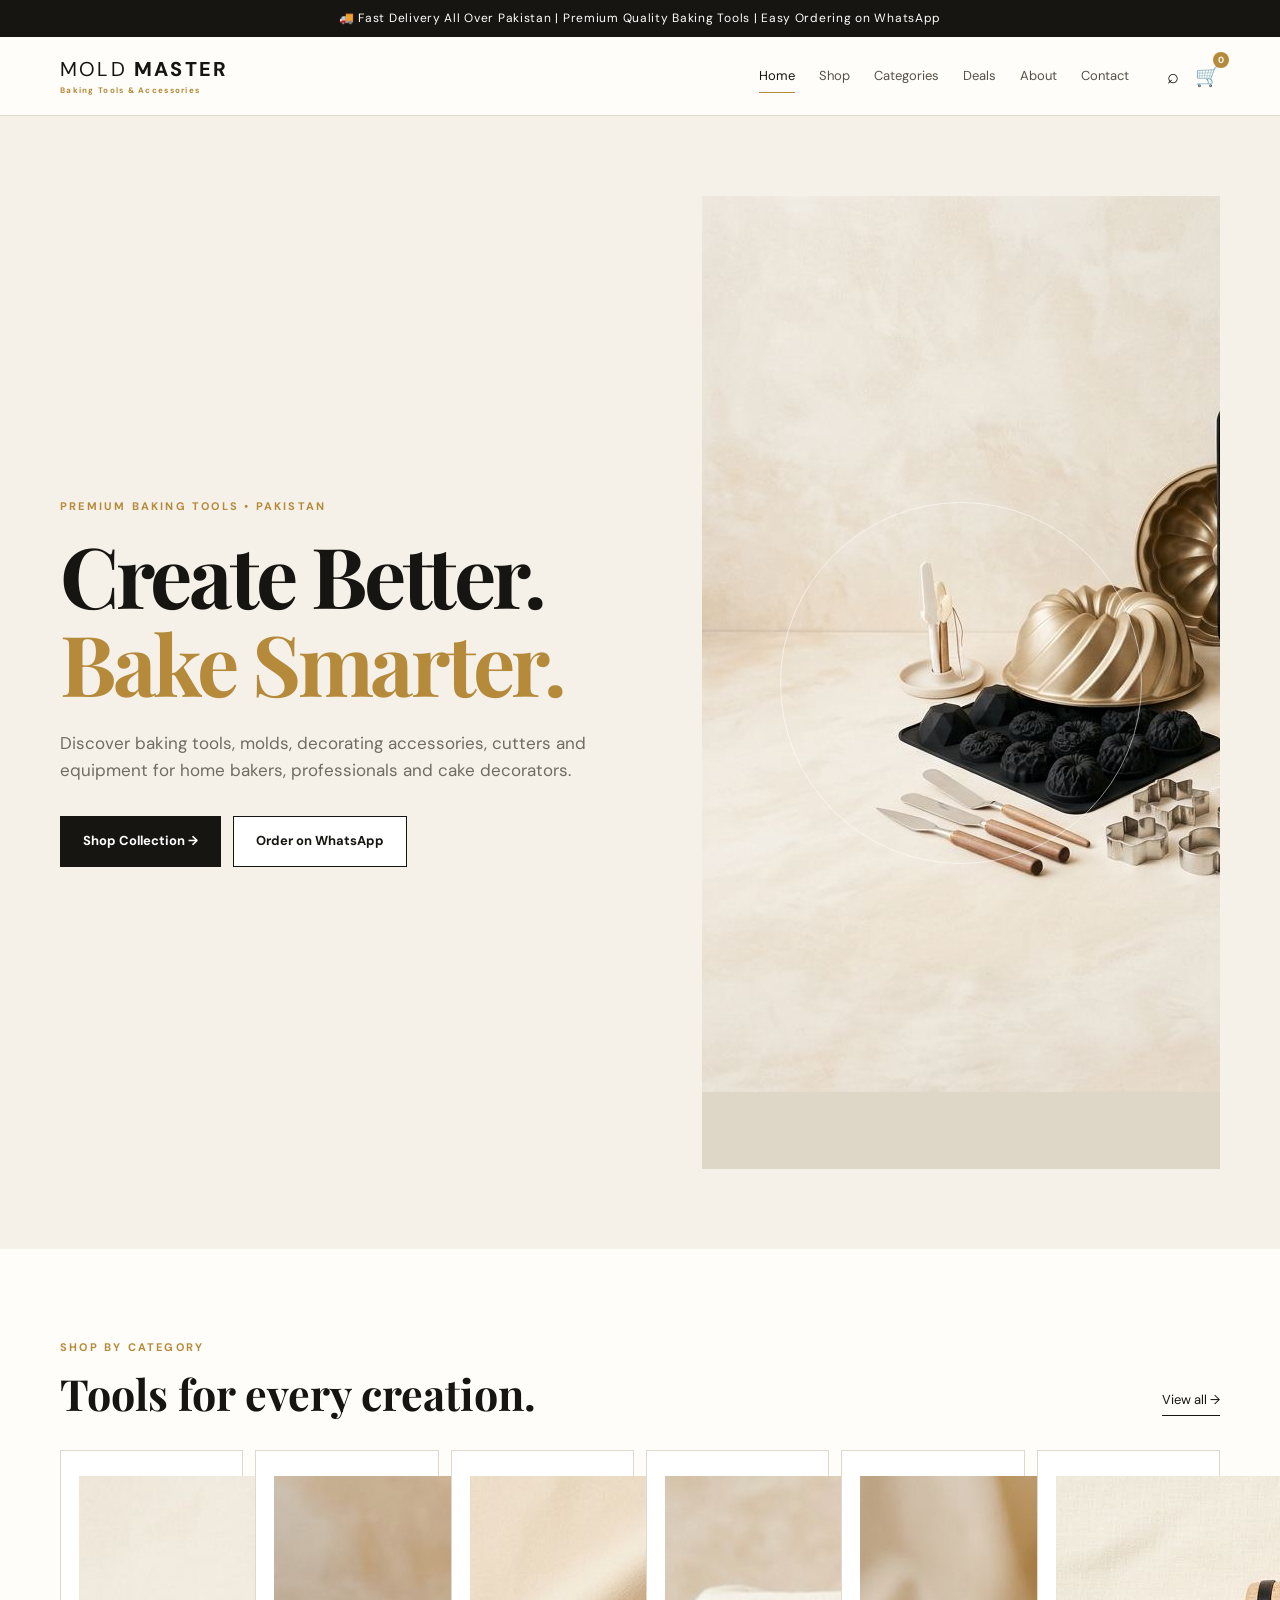
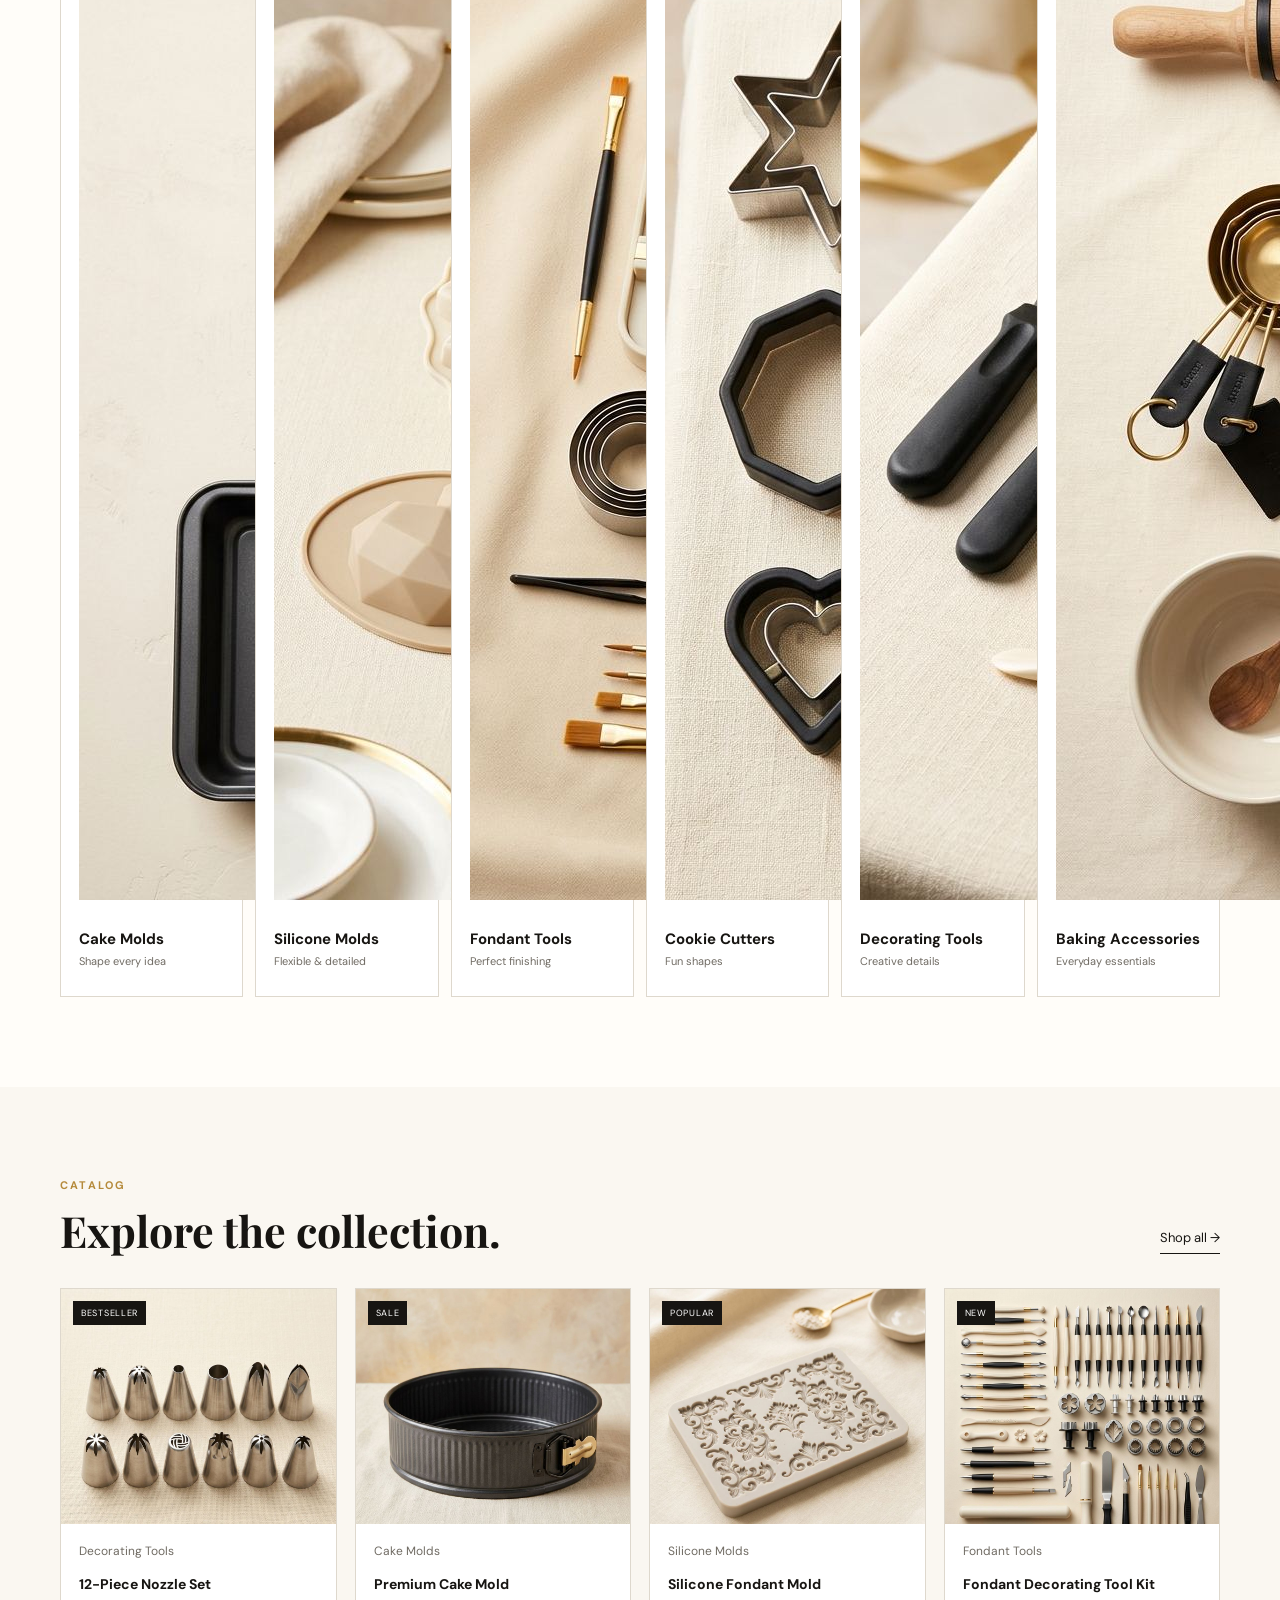
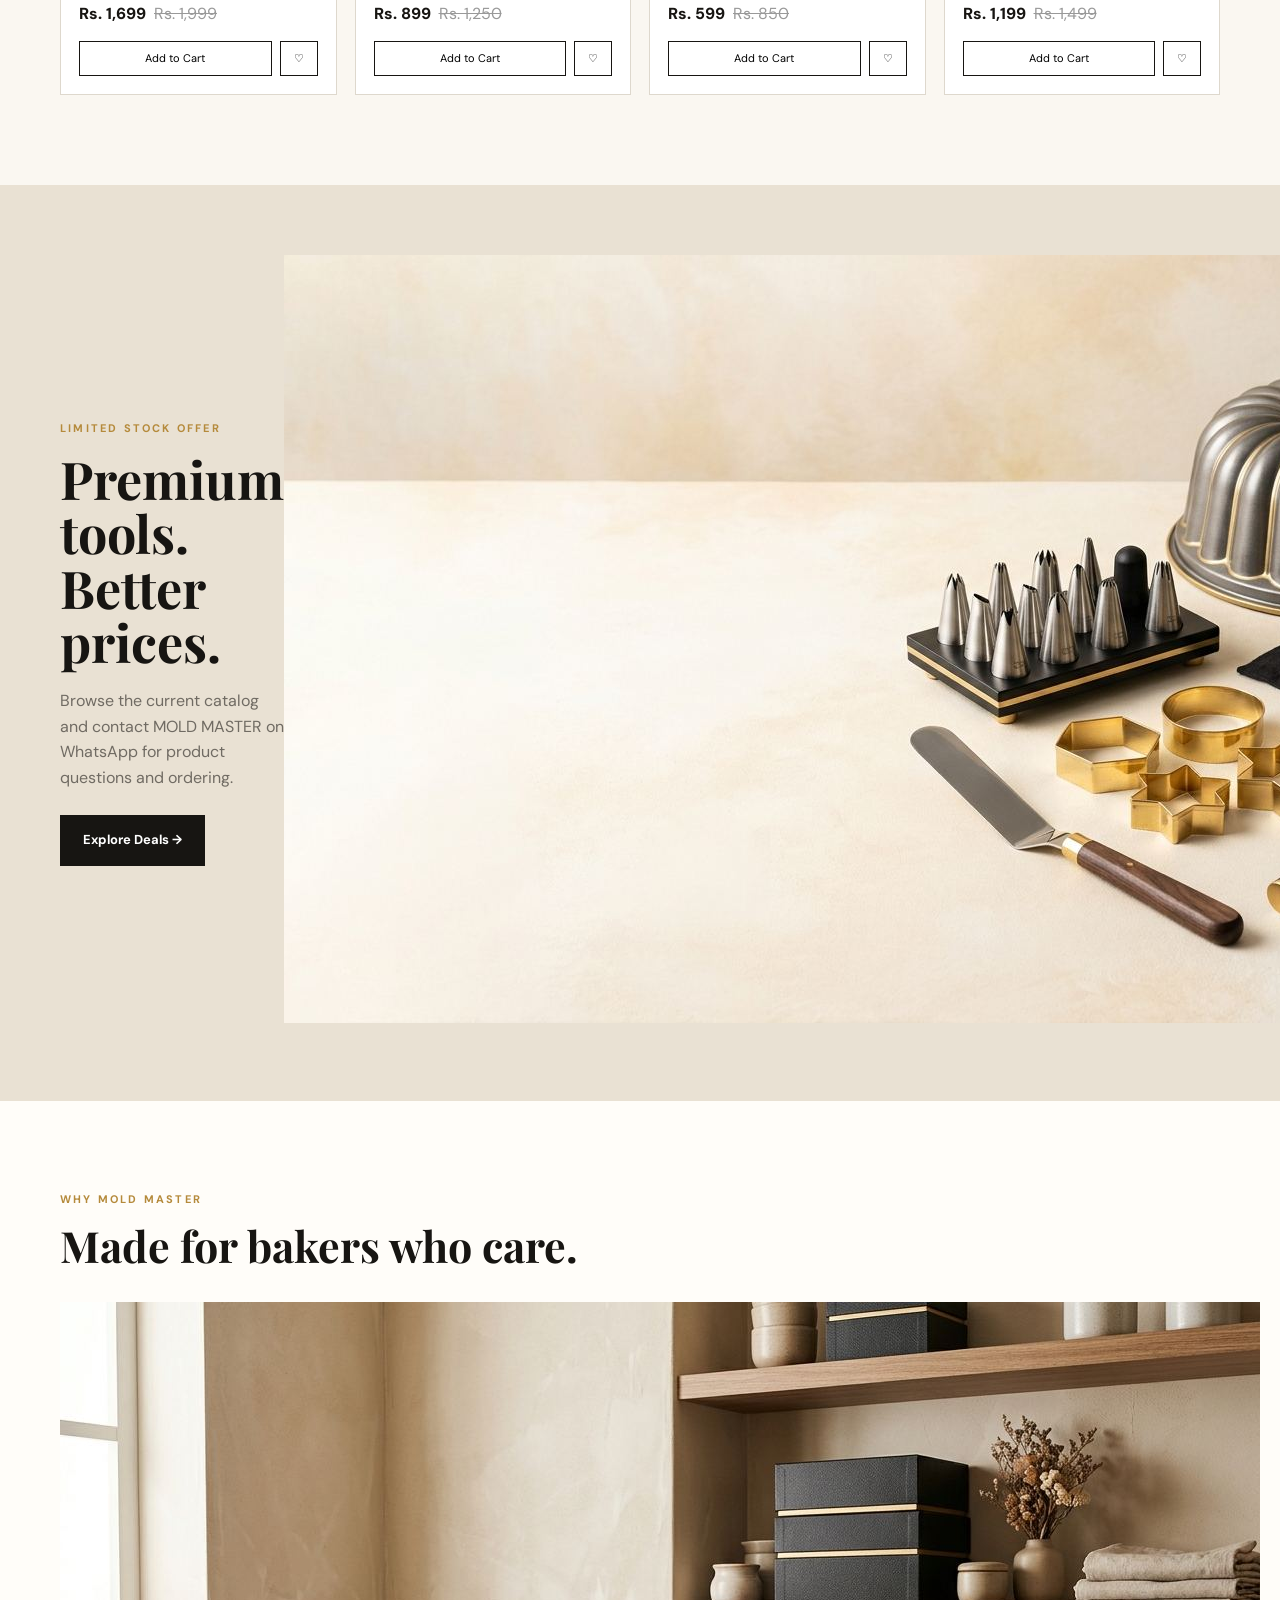
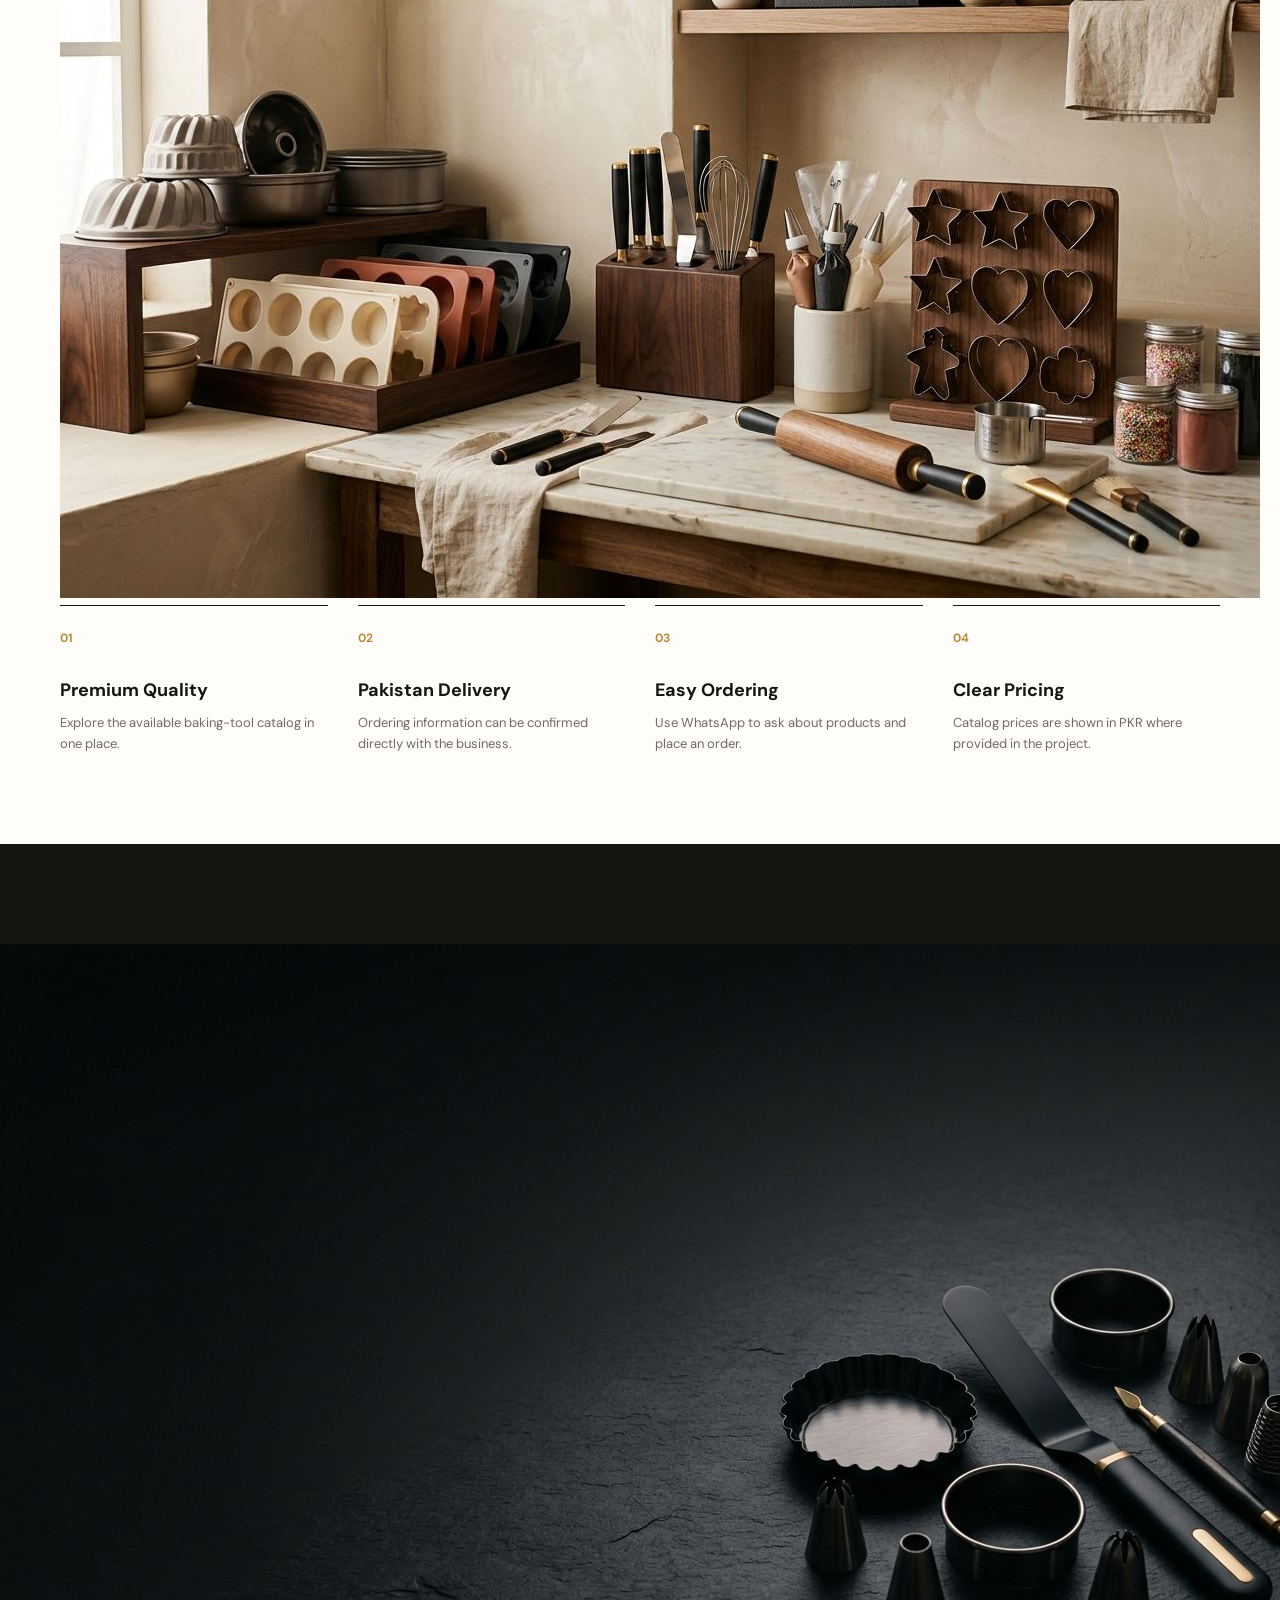
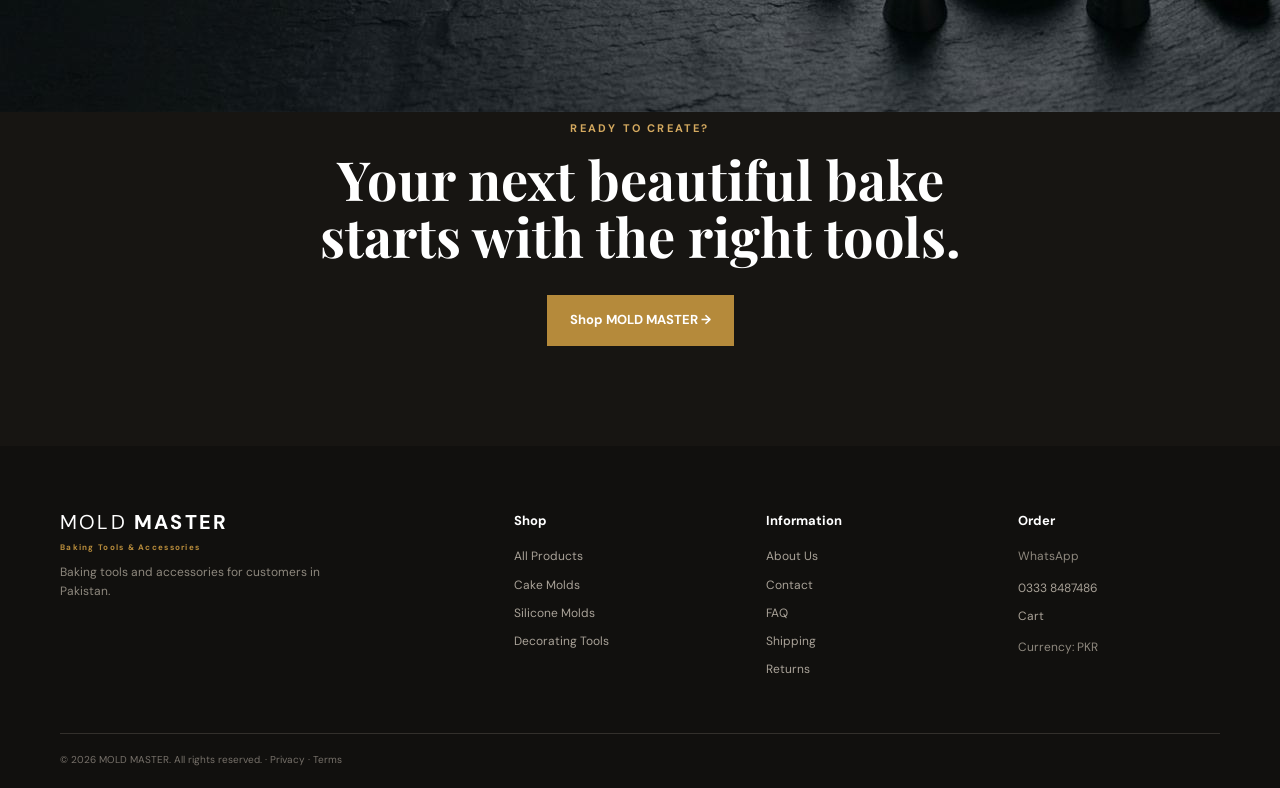
==== commit e1beb1e7: "Add fallback handling for missing homepage images" ====
--- a/index.html
+++ b/index.html
@@ -1 +1 @@
-<!doctype html><html lang="en"><head><meta charset="utf-8"><meta name="viewport" content="width=device-width,initial-scale=1"><title>MOLD MASTER | Baking Tools & Accessories Pakistan</title><meta name="description" content="MOLD MASTER — baking tools, molds, decorating tools, cutters and accessories for customers in Pakistan."><link rel="preconnect" href="https://fonts.googleapis.com"><link rel="preconnect" href="https://fonts.gstatic.com" crossorigin><link href="https://fonts.googleapis.com/css2?family=DM+Sans:wght@400;500;600;700&family=Playfair+Display:wght@600;700&display=swap" rel="stylesheet"><link rel="stylesheet" href="assets/css/style.css"></head><body><div class="announcement">🚚 Fast Delivery All Over Pakistan | Premium Quality Baking Tools | Easy Ordering on WhatsApp</div><header class="header"><div class="container nav"><a class="logo" href="index.html"><span>MOLD</span> MASTER<small>Baking Tools & Accessories</small></a><button class="menu" aria-label="Open navigation">☰</button><nav><a class="active" href="index.html">Home</a><a href="shop.html">Shop</a><a href="#categories">Categories</a><a href="#deals">Deals</a><a href="about.html">About</a><a href="contact.html">Contact</a></nav><div class="nav-actions"><a href="shop.html" aria-label="Search">⌕</a><a href="cart.html" class="cart-link" aria-label="Cart">🛒 <b id="cartCount">0</b></a></div></div></header><main><section class="hero"><div class="container hero-grid"><div><p class="eyebrow">PREMIUM BAKING TOOLS • PAKISTAN</p><h1>Create Better.<br><em>Bake Smarter.</em></h1><p class="hero-copy">Discover baking tools, molds, decorating accessories, cutters and equipment for home bakers, professionals and cake decorators.</p><div class="buttons"><a class="btn btn-dark" href="shop.html">Shop Collection →</a><a class="btn btn-light" href="https://wa.me/923338748486?text=Assalam%20o%20Alaikum%20MOLD%20MASTER%2C%20I%20want%20to%20see%20your%20products." target="_blank" rel="noopener">Order on WhatsApp</a></div></div><div class="hero-card image-card"><img src="assets/images/hero-baking-tools.jpg" alt="MOLD MASTER premium baking tools" loading="eager"><div class="image-overlay"><span>✦</span><strong>MAKE<br>IT<br>BEAUTIFUL</strong></div></div></div></section><section id="categories" class="section"><div class="container"><div class="section-head"><div><p class="eyebrow">SHOP BY CATEGORY</p><h2>Tools for every creation.</h2></div><a href="shop.html">View all →</a></div><div class="category-grid"><a class="category image-category" href="shop.html?category=Cake%20Molds"><img src="assets/images/category-cake-molds.jpg" alt="Cake Molds" loading="lazy"><div><h3>Cake Molds</h3><p>Shape every idea</p></div></a><a class="category image-category" href="shop.html?category=Silicone%20Molds"><img src="assets/images/category-silicone-molds.jpg" alt="Silicone Molds" loading="lazy"><div><h3>Silicone Molds</h3><p>Flexible & detailed</p></div></a><a class="category image-category" href="shop.html?category=Fondant%20Tools"><img src="assets/images/category-fondant-tools.jpg" alt="Fondant Tools" loading="lazy"><div><h3>Fondant Tools</h3><p>Perfect finishing</p></div></a><a class="category image-category" href="shop.html?category=Cookie%20Cutters"><img src="assets/images/category-cookie-cutters.jpg" alt="Cookie Cutters" loading="lazy"><div><h3>Cookie Cutters</h3><p>Fun shapes</p></div></a><a class="category image-category" href="shop.html?category=Decorating%20Tools"><img src="assets/images/category-decorating-tools.jpg" alt="Decorating Tools" loading="lazy"><div><h3>Decorating Tools</h3><p>Creative details</p></div></a><a class="category image-category" href="shop.html?category=Baking%20Accessories"><img src="assets/images/category-baking-accessories.jpg" alt="Baking Accessories" loading="lazy"><div><h3>Baking Accessories</h3><p>Everyday essentials</p></div></a></div></div></section><section class="section products-section"><div class="container"><div class="section-head"><div><p class="eyebrow">CATALOG</p><h2>Explore the collection.</h2></div><a href="shop.html">Shop all →</a></div><div id="featuredProducts" class="product-grid"></div></div></section><section id="deals" class="deal deal-image"><div class="container deal-inner"><div><p class="eyebrow">LIMITED STOCK OFFER</p><h2>Premium tools.<br>Better prices.</h2><p>Browse the current catalog and contact MOLD MASTER on WhatsApp for product questions and ordering.</p><a class="btn btn-dark" href="shop.html">Explore Deals →</a></div><div class="deal-visual"><img src="assets/images/limited-stock-tools.jpg" alt="MOLD MASTER baking tools limited stock collection" loading="lazy"></div></div></section><section class="section"><div class="container"><div class="section-head"><div><p class="eyebrow">WHY MOLD MASTER</p><h2>Made for bakers who care.</h2></div></div><div class="brand-panel"><img src="assets/images/brand-mold-master.jpg" alt="Organized MOLD MASTER baking workstation" loading="lazy"></div><div class="benefits"><article><b>01</b><h3>Premium Quality</h3><p>Explore the available baking-tool catalog in one place.</p></article><article><b>02</b><h3>Pakistan Delivery</h3><p>Ordering information can be confirmed directly with the business.</p></article><article><b>03</b><h3>Easy Ordering</h3><p>Use WhatsApp to ask about products and place an order.</p></article><article><b>04</b><h3>Clear Pricing</h3><p>Catalog prices are shown in PKR where provided in the project.</p></article></div></div></section><section class="cta cta-image"><div class="cta-backdrop"><img src="assets/images/cta-baking-tools.jpg" alt="" aria-hidden="true" loading="lazy"></div><div class="container"><p class="eyebrow">READY TO CREATE?</p><h2>Your next beautiful bake<br>starts with the right tools.</h2><a class="btn btn-gold" href="shop.html">Shop MOLD MASTER →</a></div></section></main><footer><div class="container footer-grid"><div><a class="logo logo-footer" href="index.html"><span>MOLD</span> MASTER<small>Baking Tools & Accessories</small></a><p>Baking tools and accessories for customers in Pakistan.</p></div><div><h4>Shop</h4><a href="shop.html">All Products</a><a href="shop.html?category=Cake%20Molds">Cake Molds</a><a href="shop.html?category=Silicone%20Molds">Silicone Molds</a><a href="shop.html?category=Decorating%20Tools">Decorating Tools</a></div><div><h4>Information</h4><a href="about.html">About Us</a><a href="contact.html">Contact</a><a href="faq.html">FAQ</a><a href="shipping.html">Shipping</a><a href="returns.html">Returns</a></div><div><h4>Order</h4><p>WhatsApp</p><a href="https://wa.me/923338748486" target="_blank" rel="noopener">0333 8487486</a><a href="cart.html">Cart</a><p>Currency: PKR</p></div></div><div class="container copyright">© 2026 MOLD MASTER. All rights reserved. · <a href="privacy.html">Privacy</a> · <a href="terms.html">Terms</a></div></footer><script src="assets/js/main.js"></script></body></html>+<!doctype html><html lang="en"><head><meta charset="utf-8"><meta name="viewport" content="width=device-width,initial-scale=1"><title>MOLD MASTER | Baking Tools & Accessories Pakistan</title><meta name="description" content="MOLD MASTER — baking tools, molds, decorating tools, cutters and accessories for customers in Pakistan."><link rel="preconnect" href="https://fonts.googleapis.com"><link rel="preconnect" href="https://fonts.gstatic.com" crossorigin><link href="https://fonts.googleapis.com/css2?family=DM+Sans:wght@400;500;600;700&family=Playfair+Display:wght@600;700&display=swap" rel="stylesheet"><link rel="stylesheet" href="assets/css/style.css"></head><body><div class="announcement">🚚 Fast Delivery All Over Pakistan | Premium Quality Baking Tools | Easy Ordering on WhatsApp</div><header class="header"><div class="container nav"><a class="logo" href="index.html"><span>MOLD</span> MASTER<small>Baking Tools & Accessories</small></a><button class="menu" aria-label="Open navigation">☰</button><nav><a class="active" href="index.html">Home</a><a href="shop.html">Shop</a><a href="#categories">Categories</a><a href="#deals">Deals</a><a href="about.html">About</a><a href="contact.html">Contact</a></nav><div class="nav-actions"><a href="shop.html" aria-label="Search">⌕</a><a href="cart.html" class="cart-link" aria-label="Cart">🛒 <b id="cartCount">0</b></a></div></div></header><main><section class="hero"><div class="container hero-grid"><div><p class="eyebrow">PREMIUM BAKING TOOLS • PAKISTAN</p><h1>Create Better.<br><em>Bake Smarter.</em></h1><p class="hero-copy">Discover baking tools, molds, decorating accessories, cutters and equipment for home bakers, professionals and cake decorators.</p><div class="buttons"><a class="btn btn-dark" href="shop.html">Shop Collection →</a><a class="btn btn-light" href="https://wa.me/923338748486?text=Assalam%20o%20Alaikum%20MOLD%20MASTER%2C%20I%20want%20to%20see%20your%20products." target="_blank" rel="noopener">Order on WhatsApp</a></div></div><div class="hero-card image-card"><img src="assets/images/hero-baking-tools.jpg" alt="MOLD MASTER premium baking tools" loading="eager" onerror="this.style.display='none';this.parentElement.classList.add('image-missing')"><div class="image-overlay"><span>✦</span><strong>MAKE<br>IT<br>BEAUTIFUL</strong></div></div></div></section><section id="categories" class="section"><div class="container"><div class="section-head"><div><p class="eyebrow">SHOP BY CATEGORY</p><h2>Tools for every creation.</h2></div><a href="shop.html">View all →</a></div><div class="category-grid"><a class="category image-category" href="shop.html?category=Cake%20Molds"><img src="assets/images/category-cake-molds.jpg" alt="Cake Molds" loading="lazy" onerror="this.style.display='none';this.parentElement.classList.add('image-missing')"><div><h3>Cake Molds</h3><p>Shape every idea</p></div></a><a class="category image-category" href="shop.html?category=Silicone%20Molds"><img src="assets/images/category-silicone-molds.jpg" alt="Silicone Molds" loading="lazy" onerror="this.style.display='none';this.parentElement.classList.add('image-missing')"><div><h3>Silicone Molds</h3><p>Flexible & detailed</p></div></a><a class="category image-category" href="shop.html?category=Fondant%20Tools"><img src="assets/images/category-fondant-tools.jpg" alt="Fondant Tools" loading="lazy" onerror="this.style.display='none';this.parentElement.classList.add('image-missing')"><div><h3>Fondant Tools</h3><p>Perfect finishing</p></div></a><a class="category image-category" href="shop.html?category=Cookie%20Cutters"><img src="assets/images/category-cookie-cutters.jpg" alt="Cookie Cutters" loading="lazy" onerror="this.style.display='none';this.parentElement.classList.add('image-missing')"><div><h3>Cookie Cutters</h3><p>Fun shapes</p></div></a><a class="category image-category" href="shop.html?category=Decorating%20Tools"><img src="assets/images/category-decorating-tools.jpg" alt="Decorating Tools" loading="lazy" onerror="this.style.display='none';this.parentElement.classList.add('image-missing')"><div><h3>Decorating Tools</h3><p>Creative details</p></div></a><a class="category image-category" href="shop.html?category=Baking%20Accessories"><img src="assets/images/category-baking-accessories.jpg" alt="Baking Accessories" loading="lazy" onerror="this.style.display='none';this.parentElement.classList.add('image-missing')"><div><h3>Baking Accessories</h3><p>Everyday essentials</p></div></a></div></div></section><section class="section products-section"><div class="container"><div class="section-head"><div><p class="eyebrow">CATALOG</p><h2>Explore the collection.</h2></div><a href="shop.html">Shop all →</a></div><div id="featuredProducts" class="product-grid"></div></div></section><section id="deals" class="deal deal-image"><div class="container deal-inner"><div><p class="eyebrow">LIMITED STOCK OFFER</p><h2>Premium tools.<br>Better prices.</h2><p>Browse the current catalog and contact MOLD MASTER on WhatsApp for product questions and ordering.</p><a class="btn btn-dark" href="shop.html">Explore Deals →</a></div><div class="deal-visual"><img src="assets/images/limited-stock-tools.jpg" alt="MOLD MASTER baking tools limited stock collection" loading="lazy" onerror="this.style.display='none';this.parentElement.classList.add('image-missing')"></div></div></section><section class="section"><div class="container"><div class="section-head"><div><p class="eyebrow">WHY MOLD MASTER</p><h2>Made for bakers who care.</h2></div></div><div class="brand-panel"><img src="assets/images/brand-mold-master.jpg" alt="Organized MOLD MASTER baking workstation" loading="lazy" onerror="this.style.display='none';this.parentElement.classList.add('image-missing')"></div><div class="benefits"><article><b>01</b><h3>Premium Quality</h3><p>Explore the available baking-tool catalog in one place.</p></article><article><b>02</b><h3>Pakistan Delivery</h3><p>Ordering information can be confirmed directly with the business.</p></article><article><b>03</b><h3>Easy Ordering</h3><p>Use WhatsApp to ask about products and place an order.</p></article><article><b>04</b><h3>Clear Pricing</h3><p>Catalog prices are shown in PKR where provided in the project.</p></article></div></div></section><section class="cta cta-image"><div class="cta-backdrop"><img src="assets/images/cta-baking-tools.jpg" alt="" aria-hidden="true" loading="lazy" onerror="this.style.display='none';this.parentElement.classList.add('image-missing')"></div><div class="container"><p class="eyebrow">READY TO CREATE?</p><h2>Your next beautiful bake<br>starts with the right tools.</h2><a class="btn btn-gold" href="shop.html">Shop MOLD MASTER →</a></div></section></main><footer><div class="container footer-grid"><div><a class="logo logo-footer" href="index.html"><span>MOLD</span> MASTER<small>Baking Tools & Accessories</small></a><p>Baking tools and accessories for customers in Pakistan.</p></div><div><h4>Shop</h4><a href="shop.html">All Products</a><a href="shop.html?category=Cake%20Molds">Cake Molds</a><a href="shop.html?category=Silicone%20Molds">Silicone Molds</a><a href="shop.html?category=Decorating%20Tools">Decorating Tools</a></div><div><h4>Information</h4><a href="about.html">About Us</a><a href="contact.html">Contact</a><a href="faq.html">FAQ</a><a href="shipping.html">Shipping</a><a href="returns.html">Returns</a></div><div><h4>Order</h4><p>WhatsApp</p><a href="https://wa.me/923338748486" target="_blank" rel="noopener">0333 8487486</a><a href="cart.html">Cart</a><p>Currency: PKR</p></div></div><div class="container copyright">© 2026 MOLD MASTER. All rights reserved. · <a href="privacy.html">Privacy</a> · <a href="terms.html">Terms</a></div></footer><script src="assets/js/main.js"></script></body></html>
--- a/assets/css/style.css
+++ b/assets/css/style.css
@@ -1 +1,70 @@
-:root{--ink:#171512;--cream:#f5f1e9;--paper:#fffdf9;--gold:#b58a3b;--line:#ded8cd;--muted:#706b63;--success:#28744a;--shadow:0 18px 45px rgba(23,21,18,.10);--shadow-soft:0 10px 30px rgba(23,21,18,.07)}*{box-sizing:border-box}html{scroll-behavior:smooth}body{margin:0;background:var(--paper);color:var(--ink);font-family:'DM Sans',Arial,sans-serif;line-height:1.6;overflow-x:hidden}a{text-decoration:none;color:inherit}button,input,select,textarea{font:inherit}.container{width:min(1160px,92%);margin:auto}.announcement{background:var(--ink);color:#fff;text-align:center;padding:9px 12px;font-size:12px;letter-spacing:.06em}.header{position:sticky;top:0;z-index:20;background:rgba(255,253,249,.92);backdrop-filter:blur(14px);border-bottom:1px solid var(--line);transition:box-shadow .25s ease}.header.scrolled{box-shadow:0 8px 28px rgba(23,21,18,.08)}.nav{min-height:78px;display:flex;align-items:center;gap:30px}.logo{font-weight:800;letter-spacing:.11em;font-size:20px;line-height:1}.logo span{font-weight:400}.logo small{display:block;font-size:8px;letter-spacing:.16em;color:var(--gold);margin-top:7px}.nav nav{display:flex;gap:24px;margin-left:auto}.nav nav a{font-size:13px;color:#555047;position:relative;padding:6px 0}.nav nav a:after{content:'';position:absolute;left:0;right:100%;bottom:0;height:1px;background:var(--gold);transition:right .25s ease}.nav nav a:hover,.nav nav .active{color:var(--ink)}.nav nav a:hover:after,.nav nav .active:after{right:0}.nav-actions{display:flex;gap:16px;margin-left:8px;font-size:20px}.cart-link{position:relative}.cart-link b{position:absolute;right:-9px;top:-8px;background:var(--gold);color:#fff;border-radius:99px;font-size:9px;min-width:16px;height:16px;text-align:center;padding-top:1px}.menu{display:none;background:none;border:0;font-size:22px;cursor:pointer}.hero{background:var(--cream);padding:80px 0}.hero-grid{display:grid;grid-template-columns:1.05fr .95fr;gap:70px;align-items:center}.eyebrow{font-size:11px;letter-spacing:.2em;font-weight:700;color:var(--gold);margin:0 0 14px}.hero h1,h2{font-family:'Playfair Display',serif;line-height:1.05;margin:0}.hero h1{font-size:clamp(48px,7vw,84px);letter-spacing:-.04em}.hero h1 em{color:var(--gold);font-style:normal}.hero-copy{max-width:570px;color:var(--muted);font-size:17px;margin:24px 0 32px}.buttons{display:flex;gap:12px;flex-wrap:wrap}.btn{display:inline-block;padding:14px 22px;border:1px solid var(--ink);font-size:13px;font-weight:700;cursor:pointer;transition:transform .2s ease,box-shadow .2s ease,background .2s ease}.btn:hover{transform:translateY(-2px);box-shadow:0 10px 22px rgba(23,21,18,.12)}.btn.click-pop,.mini-btn.click-pop,.wish-btn.click-pop{animation:clickPop .24s ease}.btn-dark{background:var(--ink);color:#fff}.btn-dark:hover{background:var(--gold);border-color:var(--gold)}.btn-light{background:#fff}.btn-gold{background:var(--gold);color:#fff;border-color:var(--gold)}.hero-card{min-height:480px;background:#ded6c7;display:grid;place-items:center;position:relative;overflow:hidden}.hero-card:before{content:'';position:absolute;width:360px;height:360px;border-radius:50%;border:1px solid rgba(255,255,255,.55);animation:float 6s ease-in-out infinite}.hero-art{width:78%;height:78%;border:1px solid #b7ad9c;position:relative;padding:38px;display:flex;align-items:flex-end}.hero-art span{position:absolute;right:28px;top:20px;font-size:34px;color:var(--gold)}.hero-art strong{font-family:'Playfair Display';font-size:40px;line-height:.92;position:relative;z-index:2}.mold-shape{position:absolute;width:220px;height:220px;border-radius:50%;border:22px solid #fffdf9;right:12%;top:16%;box-shadow:0 20px 40px #9b907d55;animation:float 5s ease-in-out infinite}.mold-shape:after{content:'';position:absolute;inset:28px;border:12px solid #d0c6b5;border-radius:50%}.section{padding:90px 0}.section-head{display:flex;justify-content:space-between;align-items:end;margin-bottom:34px}.section-head h2{font-size:43px}.section-head>a{font-size:13px;border-bottom:1px solid var(--ink);padding-bottom:4px}.category-grid{display:grid;grid-template-columns:repeat(6,1fr);gap:12px}.category{border:1px solid var(--line);padding:25px 18px;min-height:160px;transition:transform .25s ease,box-shadow .25s ease,border-color .25s ease;background:#fff}.category:hover{transform:translateY(-6px);box-shadow:var(--shadow-soft);border-color:var(--gold)}.category span{font-size:28px;color:var(--gold)}.category h3{font-size:15px;margin:20px 0 2px}.category p{font-size:11px;color:var(--muted);margin:0}.products-section{background:#faf7f1}.product-grid{display:grid;grid-template-columns:repeat(4,1fr);gap:18px}.product-card{background:#fff;border:1px solid var(--line);overflow:hidden;transition:transform .25s ease,box-shadow .25s ease,border-color .25s ease;opacity:1}.product-card:hover{transform:translateY(-6px);box-shadow:var(--shadow);border-color:#d1c2a6}.product-img{height:235px;background:var(--cream);display:grid;place-items:center;position:relative;overflow:hidden}.product-img img{width:100%;height:100%;object-fit:cover;transition:transform .45s ease}.product-card:hover .product-img img{transform:scale(1.05)}.product-placeholder{width:100%;height:100%;display:grid;place-items:center;align-content:center;color:#a9926c;background:linear-gradient(135deg,#f4eee3,#e9e0d1);text-align:center}.product-placeholder span{font-size:22px;letter-spacing:.18em;font-weight:700}.product-placeholder small{font-size:10px;color:var(--muted);margin-top:6px}.product-tag{position:absolute;left:12px;top:12px;background:var(--ink);color:#fff;padding:5px 8px;font-size:9px;letter-spacing:.08em;text-transform:uppercase}.product-info{padding:18px}.product-info h3{font-size:14px;margin:0 0 6px}.product-info p{font-size:12px;color:var(--muted);margin:0 0 12px}.price-row{display:flex;align-items:center;gap:8px}.price{font-weight:800}.old{text-decoration:line-through;color:#999;font-weight:400}.card-actions{display:flex;gap:8px;margin-top:14px}.mini-btn,.wish-btn{border:1px solid var(--ink);background:#fff;padding:8px 10px;font-size:11px;cursor:pointer;transition:.2s}.mini-btn{flex:1}.mini-btn:hover{background:var(--ink);color:#fff}.wish-btn{width:38px}.wish-btn.active{background:var(--gold);color:#fff;border-color:var(--gold)}.deal{padding:70px 0;background:#e9e1d3}.deal-inner{display:flex;justify-content:space-between;align-items:center}.deal h2{font-size:52px}.deal p:not(.eyebrow){max-width:560px;color:var(--muted);margin:18px 0 25px}.deal-badge{width:210px;height:210px;border-radius:50%;background:var(--ink);color:#fff;display:grid;place-items:center;text-align:center;align-content:center;animation:float 5s ease-in-out infinite}.deal-badge span{font-family:'Playfair Display';color:#d9b16a;font-size:26px}.deal-badge strong{font-size:21px;line-height:1.05}.deal-badge small{font-size:9px;letter-spacing:.2em;margin-top:12px}.benefits{display:grid;grid-template-columns:repeat(4,1fr);gap:30px}.benefits article{border-top:1px solid var(--ink);padding-top:18px}.benefits b{color:var(--gold);font-size:12px}.benefits h3{margin:26px 0 8px;font-size:18px}.benefits p{color:var(--muted);font-size:13px;margin:0}.cta{background:var(--ink);color:#fff;padding:100px 0;text-align:center}.cta h2{font-size:54px;margin-bottom:30px}.cta .eyebrow{color:#d4a95f}footer{background:#11100e;color:#cfc9be;padding:65px 0 20px}.footer-grid{display:grid;grid-template-columns:2fr 1fr 1fr 1fr;gap:50px}.logo-footer{color:#fff}.footer-grid>div>p{font-size:12px;color:#8e887e;max-width:280px}.footer-grid h4{color:#fff;margin:0 0 16px;font-size:13px}.footer-grid div a:not(.logo){display:block;font-size:12px;margin:9px 0;color:#a9a298;transition:color .2s}.footer-grid div a:not(.logo):hover{color:#fff}.copyright{border-top:1px solid #33302c;margin-top:45px;padding-top:18px;font-size:10px;color:#77716a}.empty-state{grid-column:1/-1;text-align:center;padding:70px 20px;border:1px dashed var(--line);background:#fff}.empty-state h2,.empty-state h3{font-family:'Playfair Display';margin:0 0 10px}.empty-state p{color:var(--muted);margin:0 0 20px}.cart-item{display:grid;grid-template-columns:100px 1fr auto auto auto;gap:20px;align-items:center;padding:18px 0;border-bottom:1px solid var(--line)}.cart-thumb{height:100px;background:var(--cream);overflow:hidden}.cart-thumb img{width:100%;height:100%;object-fit:cover}.cart-thumb .product-placeholder{font-size:9px}.cart-main h3{margin:0;font-size:16px}.cart-main p{margin:3px 0;color:var(--muted);font-size:12px}.qty{display:flex;align-items:center;border:1px solid var(--line)}.qty button{border:0;background:#fff;width:32px;height:32px;cursor:pointer;transition:background .2s}.qty button:hover{background:var(--cream)}.qty span{min-width:28px;text-align:center}.cart-line{font-weight:800}.remove-btn{border:0;background:none;color:#9a3b3b;font-size:11px;cursor:pointer}.summary{background:var(--cream);padding:24px}.summary-row{display:flex;justify-content:space-between;margin:10px 0}.summary-total{border-top:1px solid var(--line);padding-top:14px;font-weight:800;font-size:18px}.form-grid{display:grid;grid-template-columns:1fr 1fr;gap:16px}.field{display:flex;flex-direction:column;gap:6px}.field.full{grid-column:1/-1}.field label{font-size:12px;font-weight:700}.field input,.field select,.field textarea{border:1px solid var(--line);background:#fff;padding:12px 13px;outline:none;transition:border-color .2s,box-shadow .2s}.field input:focus,.field select:focus,.field textarea:focus{border-color:var(--gold);box-shadow:0 0 0 3px rgba(181,138,59,.10)}.notice{background:#fff7df;border:1px solid #e6cf91;padding:12px 14px;font-size:12px;color:#66542e;margin:18px 0}.policy{max-width:850px}.policy h1{font-family:'Playfair Display';font-size:clamp(42px,6vw,68px);line-height:1.05}.policy h2{font-size:27px;margin-top:38px}.policy p,.policy li{color:var(--muted);font-size:14px}.search-tools{display:flex;gap:10px;flex-wrap:wrap}.search-tools input,.search-tools select{padding:13px 15px;border:1px solid var(--line);background:#fff;transition:border-color .2s,box-shadow .2s}.search-tools input:focus,.search-tools select:focus{border-color:var(--gold);box-shadow:0 0 0 3px rgba(181,138,59,.10);outline:none}.search-tools input{min-width:260px;flex:1}.result-count{font-size:12px;color:var(--muted)}#toast{position:fixed;right:22px;bottom:22px;background:var(--ink);color:#fff;padding:12px 16px;font-size:12px;z-index:100;transform:translateY(20px);opacity:0;pointer-events:none;transition:.25s;box-shadow:var(--shadow)}#toast.show{transform:translateY(0);opacity:1}@keyframes float{0%,100%{transform:translateY(0)}50%{transform:translateY(-10px)}}@keyframes reveal{from{opacity:0;transform:translateY(18px)}to{opacity:1;transform:translateY(0)}}@keyframes clickPop{50%{transform:scale(.96)}.reveal{animation:reveal .55s ease both}@media(prefers-reduced-motion:reduce){*,*:before,*:after{animation-duration:.01ms!important;animation-iteration-count:1!important;scroll-behavior:auto!important;transition-duration:.01ms!important}}@media(max-width:900px){.nav nav{display:none;position:absolute;left:0;right:0;top:100%;background:var(--paper);padding:16px 4%;border-bottom:1px solid var(--line);flex-direction:column;gap:14px;box-shadow:0 15px 25px rgba(23,21,18,.08)}.nav nav.open{display:flex}.menu{display:block;margin-left:auto;order:2}.nav-actions{order:3}.hero-grid{grid-template-columns:1fr;gap:40px}.hero-card{min-height:360px}.category-grid{grid-template-columns:repeat(3,1fr)}.product-grid{grid-template-columns:repeat(2,1fr)}.benefits{grid-template-columns:repeat(2,1fr)}.footer-grid{grid-template-columns:1fr 1fr}.deal-badge{width:160px;height:160px}.cart-item{grid-template-columns:80px 1fr auto}.cart-line,.remove-btn{grid-column:2}.qty{grid-column:3;grid-row:1}.cart-thumb{height:80px}}@media(max-width:560px){.announcement{font-size:9px}.nav{height:68px}.logo{font-size:17px}.hero{padding:55px 0}.hero h1{font-size:52px}.hero-copy{font-size:14px}.hero-card{min-height:300px}.category-grid{grid-template-columns:repeat(2,1fr)}.section{padding:60px 0}.section-head h2{font-size:32px}.deal-inner{display:block}.deal h2{font-size:40px}.deal-badge{margin-top:35px}.benefits,.footer-grid,.form-grid{grid-template-columns:1fr}.field.full{grid-column:auto}.cta{padding:70px 0}.cta h2{font-size:39px}.product-img{height:180px}.cart-item{grid-template-columns:70px 1fr}.qty{grid-column:2;grid-row:auto;justify-self:start}.cart-line,.remove-btn{grid-column:2}.search-tools input{min-width:100%}}+:root{--ink:#171512;--cream:#f5f1e9;--paper:#fffdf9;--gold:#b58a3b;--line:#ded8cd;--muted:#706b63;--success:#28744a;--shadow:0 18px 45px rgba(23,21,18,.10);--shadow-soft:0 10px 30px rgba(23,21,18,.07)}*{box-sizing:border-box}html{scroll-behavior:smooth}body{margin:0;background:var(--paper);color:var(--ink);font-family:'DM Sans',Arial,sans-serif;line-height:1.6;overflow-x:hidden}a{text-decoration:none;color:inherit}button,input,select,textarea{font:inherit}.container{width:min(1160px,92%);margin:auto}.announcement{background:var(--ink);color:#fff;text-align:center;padding:9px 12px;font-size:12px;letter-spacing:.06em}.header{position:sticky;top:0;z-index:20;background:rgba(255,253,249,.92);backdrop-filter:blur(14px);border-bottom:1px solid var(--line);transition:box-shadow .25s ease}.header.scrolled{box-shadow:0 8px 28px rgba(23,21,18,.08)}.nav{min-height:78px;display:flex;align-items:center;gap:30px}.logo{font-weight:800;letter-spacing:.11em;font-size:20px;line-height:1}.logo span{font-weight:400}.logo small{display:block;font-size:8px;letter-spacing:.16em;color:var(--gold);margin-top:7px}.nav nav{display:flex;gap:24px;margin-left:auto}.nav nav a{font-size:13px;color:#555047;position:relative;padding:6px 0}.nav nav a:after{content:'';position:absolute;left:0;right:100%;bottom:0;height:1px;background:var(--gold);transition:right .25s ease}.nav nav a:hover,.nav nav .active{color:var(--ink)}.nav nav a:hover:after,.nav nav .active:after{right:0}.nav-actions{display:flex;gap:16px;margin-left:8px;font-size:20px}.cart-link{position:relative}.cart-link b{position:absolute;right:-9px;top:-8px;background:var(--gold);color:#fff;border-radius:99px;font-size:9px;min-width:16px;height:16px;text-align:center;padding-top:1px}.menu{display:none;background:none;border:0;font-size:22px;cursor:pointer}.hero{background:var(--cream);padding:80px 0}.hero-grid{display:grid;grid-template-columns:1.05fr .95fr;gap:70px;align-items:center}.eyebrow{font-size:11px;letter-spacing:.2em;font-weight:700;color:var(--gold);margin:0 0 14px}.hero h1,h2{font-family:'Playfair Display',serif;line-height:1.05;margin:0}.hero h1{font-size:clamp(48px,7vw,84px);letter-spacing:-.04em}.hero h1 em{color:var(--gold);font-style:normal}.hero-copy{max-width:570px;color:var(--muted);font-size:17px;margin:24px 0 32px}.buttons{display:flex;gap:12px;flex-wrap:wrap}.btn{display:inline-block;padding:14px 22px;border:1px solid var(--ink);font-size:13px;font-weight:700;cursor:pointer;transition:transform .2s ease,box-shadow .2s ease,background .2s ease}.btn:hover{transform:translateY(-2px);box-shadow:0 10px 22px rgba(23,21,18,.12)}.btn.click-pop,.mini-btn.click-pop,.wish-btn.click-pop{animation:clickPop .24s ease}.btn-dark{background:var(--ink);color:#fff}.btn-dark:hover{background:var(--gold);border-color:var(--gold)}.btn-light{background:#fff}.btn-gold{background:var(--gold);color:#fff;border-color:var(--gold)}.hero-card{min-height:480px;background:#ded6c7;display:grid;place-items:center;position:relative;overflow:hidden}.hero-card:before{content:'';position:absolute;width:360px;height:360px;border-radius:50%;border:1px solid rgba(255,255,255,.55);animation:float 6s ease-in-out infinite}.hero-art{width:78%;height:78%;border:1px solid #b7ad9c;position:relative;padding:38px;display:flex;align-items:flex-end}.hero-art span{position:absolute;right:28px;top:20px;font-size:34px;color:var(--gold)}.hero-art strong{font-family:'Playfair Display';font-size:40px;line-height:.92;position:relative;z-index:2}.mold-shape{position:absolute;width:220px;height:220px;border-radius:50%;border:22px solid #fffdf9;right:12%;top:16%;box-shadow:0 20px 40px #9b907d55;animation:float 5s ease-in-out infinite}.mold-shape:after{content:'';position:absolute;inset:28px;border:12px solid #d0c6b5;border-radius:50%}.section{padding:90px 0}.section-head{display:flex;justify-content:space-between;align-items:end;margin-bottom:34px}.section-head h2{font-size:43px}.section-head>a{font-size:13px;border-bottom:1px solid var(--ink);padding-bottom:4px}.category-grid{display:grid;grid-template-columns:repeat(6,1fr);gap:12px}.category{border:1px solid var(--line);padding:25px 18px;min-height:160px;min-width:0;transition:transform .25s ease,box-shadow .25s ease,border-color .25s ease;background:#fff}.category:hover{transform:translateY(-6px);box-shadow:var(--shadow-soft);border-color:var(--gold)}.category span{font-size:28px;color:var(--gold)}.category h3{font-size:15px;margin:20px 0 2px}.category p{font-size:11px;color:var(--muted);margin:0}.products-section{background:#faf7f1}.product-grid{display:grid;grid-template-columns:repeat(4,1fr);gap:18px}.product-card{background:#fff;border:1px solid var(--line);overflow:hidden;transition:transform .25s ease,box-shadow .25s ease,border-color .25s ease;opacity:1}.product-card:hover{transform:translateY(-6px);box-shadow:var(--shadow);border-color:#d1c2a6}.product-img{height:235px;background:var(--cream);display:grid;place-items:center;position:relative;overflow:hidden}.product-img img{width:100%;height:100%;object-fit:cover;transition:transform .45s ease}.product-card:hover .product-img img{transform:scale(1.05)}.product-placeholder{width:100%;height:100%;display:grid;place-items:center;align-content:center;color:#a9926c;background:linear-gradient(135deg,#f4eee3,#e9e0d1);text-align:center}.product-placeholder span{font-size:22px;letter-spacing:.18em;font-weight:700}.product-placeholder small{font-size:10px;color:var(--muted);margin-top:6px}.product-tag{position:absolute;left:12px;top:12px;background:var(--ink);color:#fff;padding:5px 8px;font-size:9px;letter-spacing:.08em;text-transform:uppercase}.product-info{padding:18px}.product-info h3{font-size:14px;margin:0 0 6px}.product-info p{font-size:12px;color:var(--muted);margin:0 0 12px}.price-row{display:flex;align-items:center;gap:8px}.price{font-weight:800}.old{text-decoration:line-through;color:#999;font-weight:400}.card-actions{display:flex;gap:8px;margin-top:14px}.mini-btn,.wish-btn{border:1px solid var(--ink);background:#fff;padding:8px 10px;font-size:11px;cursor:pointer;transition:.2s}.mini-btn{flex:1}.mini-btn:hover{background:var(--ink);color:#fff}.wish-btn{width:38px}.wish-btn.active{background:var(--gold);color:#fff;border-color:var(--gold)}.deal{padding:70px 0;background:#e9e1d3}.deal-inner{display:flex;justify-content:space-between;align-items:center}.deal h2{font-size:52px}.deal p:not(.eyebrow){max-width:560px;color:var(--muted);margin:18px 0 25px}.deal-badge{width:210px;height:210px;border-radius:50%;background:var(--ink);color:#fff;display:grid;place-items:center;text-align:center;align-content:center;animation:float 5s ease-in-out infinite}.deal-badge span{font-family:'Playfair Display';color:#d9b16a;font-size:26px}.deal-badge strong{font-size:21px;line-height:1.05}.deal-badge small{font-size:9px;letter-spacing:.2em;margin-top:12px}.benefits{display:grid;grid-template-columns:repeat(4,1fr);gap:30px}.benefits article{border-top:1px solid var(--ink);padding-top:18px}.benefits b{color:var(--gold);font-size:12px}.benefits h3{margin:26px 0 8px;font-size:18px}.benefits p{color:var(--muted);font-size:13px;margin:0}.cta{background:var(--ink);color:#fff;padding:100px 0;text-align:center}.cta h2{font-size:54px;margin-bottom:30px}.cta .eyebrow{color:#d4a95f}footer{background:#11100e;color:#cfc9be;padding:65px 0 20px}.footer-grid{display:grid;grid-template-columns:2fr 1fr 1fr 1fr;gap:50px}.logo-footer{color:#fff}.footer-grid>div>p{font-size:12px;color:#8e887e;max-width:280px}.footer-grid h4{color:#fff;margin:0 0 16px;font-size:13px}.footer-grid div a:not(.logo){display:block;font-size:12px;margin:9px 0;color:#a9a298;transition:color .2s}.footer-grid div a:not(.logo):hover{color:#fff}.copyright{border-top:1px solid #33302c;margin-top:45px;padding-top:18px;font-size:10px;color:#77716a}.empty-state{grid-column:1/-1;text-align:center;padding:70px 20px;border:1px dashed var(--line);background:#fff}.empty-state h2,.empty-state h3{font-family:'Playfair Display';margin:0 0 10px}.empty-state p{color:var(--muted);margin:0 0 20px}.cart-item{display:grid;grid-template-columns:100px 1fr auto auto auto;gap:20px;align-items:center;padding:18px 0;border-bottom:1px solid var(--line)}.cart-thumb{height:100px;background:var(--cream);overflow:hidden}.cart-thumb img{width:100%;height:100%;object-fit:cover}.cart-thumb .product-placeholder{font-size:9px}.cart-main h3{margin:0;font-size:16px}.cart-main p{margin:3px 0;color:var(--muted);font-size:12px}.qty{display:flex;align-items:center;border:1px solid var(--line)}.qty button{border:0;background:#fff;width:32px;height:32px;cursor:pointer;transition:background .2s}.qty button:hover{background:var(--cream)}.qty span{min-width:28px;text-align:center}.cart-line{font-weight:800}.remove-btn{border:0;background:none;color:#9a3b3b;font-size:11px;cursor:pointer}.summary{background:var(--cream);padding:24px}.summary-row{display:flex;justify-content:space-between;margin:10px 0}.summary-total{border-top:1px solid var(--line);padding-top:14px;font-weight:800;font-size:18px}.form-grid{display:grid;grid-template-columns:1fr 1fr;gap:16px}.field{display:flex;flex-direction:column;gap:6px}.field.full{grid-column:1/-1}.field label{font-size:12px;font-weight:700}.field input,.field select,.field textarea{border:1px solid var(--line);background:#fff;padding:12px 13px;outline:none;transition:border-color .2s,box-shadow .2s}.field input:focus,.field select:focus,.field textarea:focus{border-color:var(--gold);box-shadow:0 0 0 3px rgba(181,138,59,.10)}.notice{background:#fff7df;border:1px solid #e6cf91;padding:12px 14px;font-size:12px;color:#66542e;margin:18px 0}.policy{max-width:850px}.policy h1{font-family:'Playfair Display';font-size:clamp(42px,6vw,68px);line-height:1.05}.policy h2{font-size:27px;margin-top:38px}.policy p,.policy li{color:var(--muted);font-size:14px}.search-tools{display:flex;gap:10px;flex-wrap:wrap}.search-tools input,.search-tools select{padding:13px 15px;border:1px solid var(--line);background:#fff;transition:border-color .2s,box-shadow .2s}.search-tools input:focus,.search-tools select:focus{border-color:var(--gold);box-shadow:0 0 0 3px rgba(181,138,59,.10);outline:none}.search-tools input{min-width:260px;flex:1}.result-count{font-size:12px;color:var(--muted)}#toast{position:fixed;right:22px;bottom:22px;background:var(--ink);color:#fff;padding:12px 16px;font-size:12px;z-index:100;transform:translateY(20px);opacity:0;pointer-events:none;transition:.25s;box-shadow:var(--shadow)}#toast.show{transform:translateY(0);opacity:1}@keyframes float{0%,100%{transform:translateY(0)}50%{transform:translateY(-10px)}}@keyframes reveal{from{opacity:0;transform:translateY(18px)}to{opacity:1;transform:translateY(0)}}@keyframes clickPop{50%{transform:scale(.96)}.reveal{animation:reveal .55s ease both}@media(prefers-reduced-motion:reduce){*,*:before,*:after{animation-duration:.01ms!important;animation-iteration-count:1!important;scroll-behavior:auto!important;transition-duration:.01ms!important}}@media(max-width:900px){.nav nav{display:none;position:absolute;left:0;right:0;top:100%;background:var(--paper);padding:16px 4%;border-bottom:1px solid var(--line);flex-direction:column;gap:14px;box-shadow:0 15px 25px rgba(23,21,18,.08)}.nav nav.open{display:flex}.menu{display:block;margin-left:auto;order:2}.nav-actions{order:3}.hero-grid{grid-template-columns:1fr;gap:40px}.hero-card{min-height:360px}.category-grid{grid-template-columns:repeat(3,1fr)}.product-grid{grid-template-columns:repeat(2,1fr)}.benefits{grid-template-columns:repeat(2,1fr)}.footer-grid{grid-template-columns:1fr 1fr}.deal-badge{width:160px;height:160px}.cart-item{grid-template-columns:80px 1fr auto}.cart-line,.remove-btn{grid-column:2}.qty{grid-column:3;grid-row:1}.cart-thumb{height:80px}}@media(max-width:560px){.announcement{font-size:9px}.nav{height:68px}.logo{font-size:17px}.hero{padding:55px 0}.hero h1{font-size:52px}.hero-copy{font-size:14px}.hero-card{min-height:300px}.category-grid{grid-template-columns:repeat(2,1fr)}.section{padding:60px 0}.section-head h2{font-size:32px}.deal-inner{display:block}.deal h2{font-size:40px}.deal-badge{margin-top:35px}.benefits,.footer-grid,.form-grid{grid-template-columns:1fr}.field.full{grid-column:auto}.cta{padding:70px 0}.cta h2{font-size:39px}.product-img{height:180px}.cart-item{grid-template-columns:70px 1fr}.qty{grid-column:2;grid-row:auto;justify-self:start}.cart-line,.remove-btn{grid-column:2}.search-tools input{min-width:100%}}\n/* MOLD MASTER generated image assets */\n.image-card{padding:0!important;background:var(--cream);min-height:480px}.image-card>img{width:100%;height:100%;min-height:480px;object-fit:cover;display:block}.image-overlay{position:absolute;inset:0;padding:38px;display:flex;align-items:flex-end;background:linear-gradient(180deg,transparent 45%,rgba(0,0,0,.48));color:#fff}.image-overlay span{position:absolute;right:28px;top:20px;font-size:34px;color:#e0b96e}.image-overlay strong{font-family:'Playfair Display';font-size:40px;line-height:.92;text-shadow:0 2px 15px rgba(0,0,0,.35)}.image-category{padding:0!important;min-height:220px;overflow:hidden;position:relative;background:#fff}.image-category img{width:100%;height:145px;object-fit:cover;display:block;transition:transform .45s ease}.image-category:hover img{transform:scale(1.06)}.image-category>div{padding:14px 18px 16px}.image-category h3{margin:0 0 2px!important}.image-category p{margin:0}.deal-image{background:#e9e1d3}.deal-visual{width:42%;height:280px;overflow:hidden;border:1px solid rgba(23,21,18,.12)}.deal-visual img{width:100%;height:100%;object-fit:cover}.brand-panel{height:300px;overflow:hidden;margin-bottom:34px}.brand-panel img{width:100%;height:100%;object-fit:cover;display:block}.cta-image{position:relative;overflow:hidden}.cta-backdrop{position:absolute;inset:0;z-index:0}.cta-backdrop img{width:100%;height:100%;object-fit:cover;opacity:.32}.cta-image>.container{position:relative;z-index:1}@media(max-width:900px){.deal-visual{width:45%;height:220px}.brand-panel{height:240px}}@media(max-width:560px){.image-card,.image-card>img{min-height:300px}.image-overlay{padding:25px}.image-overlay strong{font-size:30px}.deal-visual{width:100%;height:220px;margin-top:30px}.brand-panel{height:210px}.image-category img{height:125px}}\n
+/* Prevent generated image assets from forcing oversized/overflowing cards */
+.category-grid,.product-grid{min-width:0;}
+.image-category{min-width:0;width:100%;}
+.image-category img{width:100%;max-width:100%;height:145px;object-fit:cover;display:block;}
+.product-card,.product-img{min-width:0;}
+.product-img img{max-width:100%;}
+
+/* MOLD MASTER UX/UI refinement v2 */
+.category-grid{grid-template-columns:repeat(6,minmax(0,1fr));width:100%;overflow:hidden}
+.category-grid>*{min-width:0;max-width:100%}
+.image-category{width:100%;min-width:0;max-width:100%;box-sizing:border-box}
+.image-category img{width:100%;max-width:100%;height:145px;min-width:0;object-fit:cover;display:block}
+.image-category>div{min-width:0;overflow:hidden}
+.image-category h3,.image-category p{overflow:hidden;text-overflow:ellipsis;white-space:nowrap}
+.product-grid{grid-template-columns:repeat(4,minmax(0,1fr));width:100%}
+.product-card{min-width:0;max-width:100%}
+.product-img{width:100%;min-width:0}
+.product-img img{width:100%;max-width:100%;height:100%;object-fit:cover}
+.hero-grid{min-width:0}
+.hero-grid>*{min-width:0}
+.hero-card{width:100%;min-width:0}
+.section-head{gap:20px}
+@media(max-width:1100px){
+  .category-grid{grid-template-columns:repeat(3,minmax(0,1fr))}
+}
+@media(max-width:900px){
+  .category-grid{grid-template-columns:repeat(3,minmax(0,1fr))}
+  .product-grid{grid-template-columns:repeat(2,minmax(0,1fr))}
+}
+@media(max-width:560px){
+  .category-grid{grid-template-columns:repeat(2,minmax(0,1fr));gap:10px}
+  .product-grid{grid-template-columns:repeat(2,minmax(0,1fr));gap:10px}
+  .image-category img{height:120px}
+  .image-category{padding:0!important}
+  .image-category>div{padding:12px 13px 14px}
+  .image-category h3{font-size:13px}
+}
+
+/* FINAL IMAGE SIZE NORMALIZATION */
+.category-grid{display:grid!important;grid-template-columns:repeat(3,minmax(0,1fr))!important;gap:18px!important;width:100%!important;overflow:visible!important}
+.image-category{display:block!important;width:100%!important;max-width:100%!important;min-width:0!important;height:250px!important;min-height:0!important;padding:0!important;overflow:hidden!important}
+.image-category img{display:block!important;width:100%!important;max-width:100%!important;height:170px!important;min-height:170px!important;max-height:170px!important;object-fit:cover!important;object-position:center!important}
+.image-category>div{height:80px!important;padding:14px 16px!important;box-sizing:border-box!important;background:#fff!important}
+.image-category h3{margin:0 0 3px!important;font-size:15px!important;line-height:1.3!important;white-space:nowrap!important;overflow:hidden!important;text-overflow:ellipsis!important}
+.image-category p{margin:0!important;font-size:11px!important;white-space:nowrap!important;overflow:hidden!important;text-overflow:ellipsis!important}
+.product-img{height:235px!important;min-height:235px!important;max-height:235px!important}
+.product-img img{width:100%!important;height:100%!important;max-width:100%!important;object-fit:cover!important}
+.hero-card{height:520px!important;min-height:520px!important;max-height:520px!important}
+.hero-card>img{width:100%!important;height:100%!important;max-width:100%!important;object-fit:cover!important}
+.deal-visual{height:280px!important}
+.deal-visual img{width:100%!important;height:100%!important;object-fit:cover!important}
+.brand-panel{height:300px!important}
+.brand-panel img{width:100%!important;height:100%!important;object-fit:cover!important}
+@media(max-width:900px){
+ .category-grid{grid-template-columns:repeat(2,minmax(0,1fr))!important}
+ .image-category{height:230px!important}
+ .image-category img{height:155px!important;min-height:155px!important;max-height:155px!important}
+ .image-category>div{height:75px!important}
+ .hero-card{height:380px!important;min-height:380px!important;max-height:380px!important}
+}
+@media(max-width:560px){
+ .category-grid{grid-template-columns:repeat(2,minmax(0,1fr))!important;gap:10px!important}
+ .image-category{height:205px!important}
+ .image-category img{height:135px!important;min-height:135px!important;max-height:135px!important}
+ .image-category>div{height:70px!important;padding:11px 12px!important}
+ .image-category h3{font-size:13px!important}
+ .product-img{height:180px!important;min-height:180px!important;max-height:180px!important}
+ .hero-card{height:300px!important;min-height:300px!important;max-height:300px!important}
+}
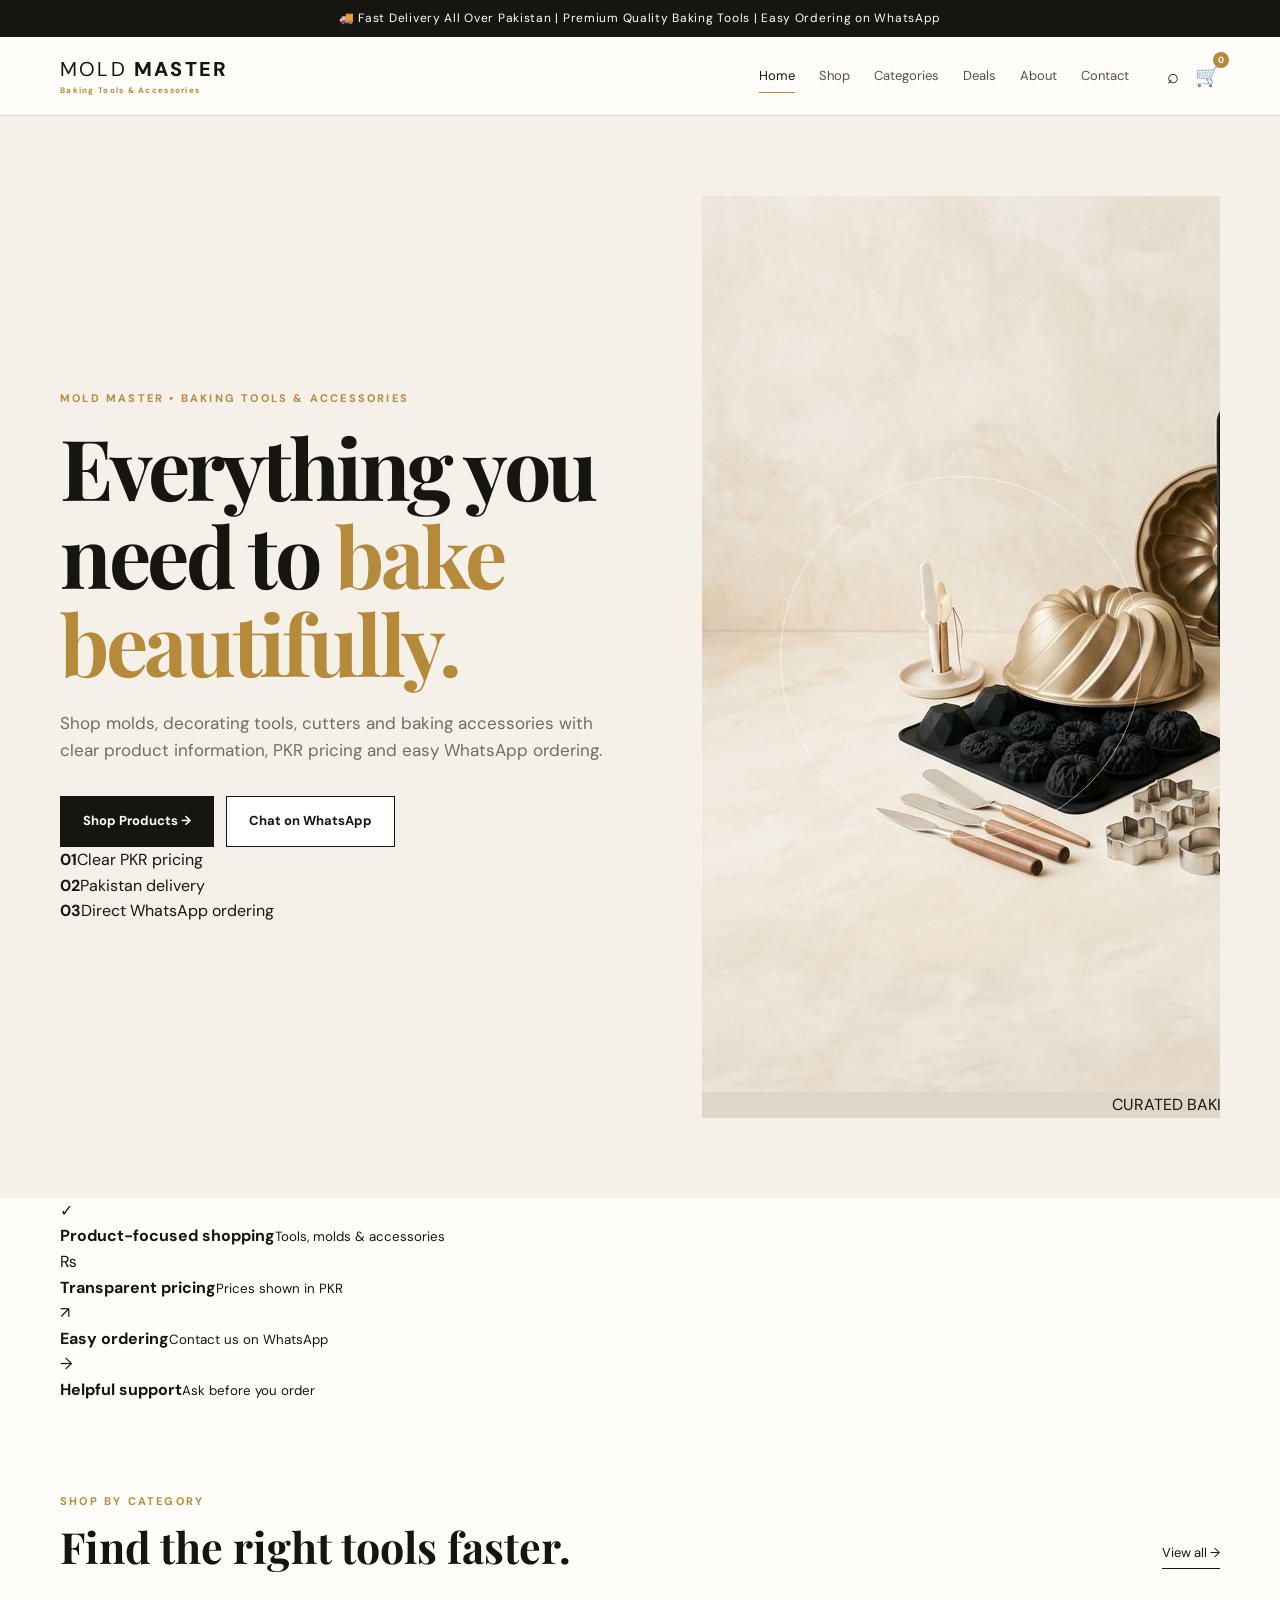
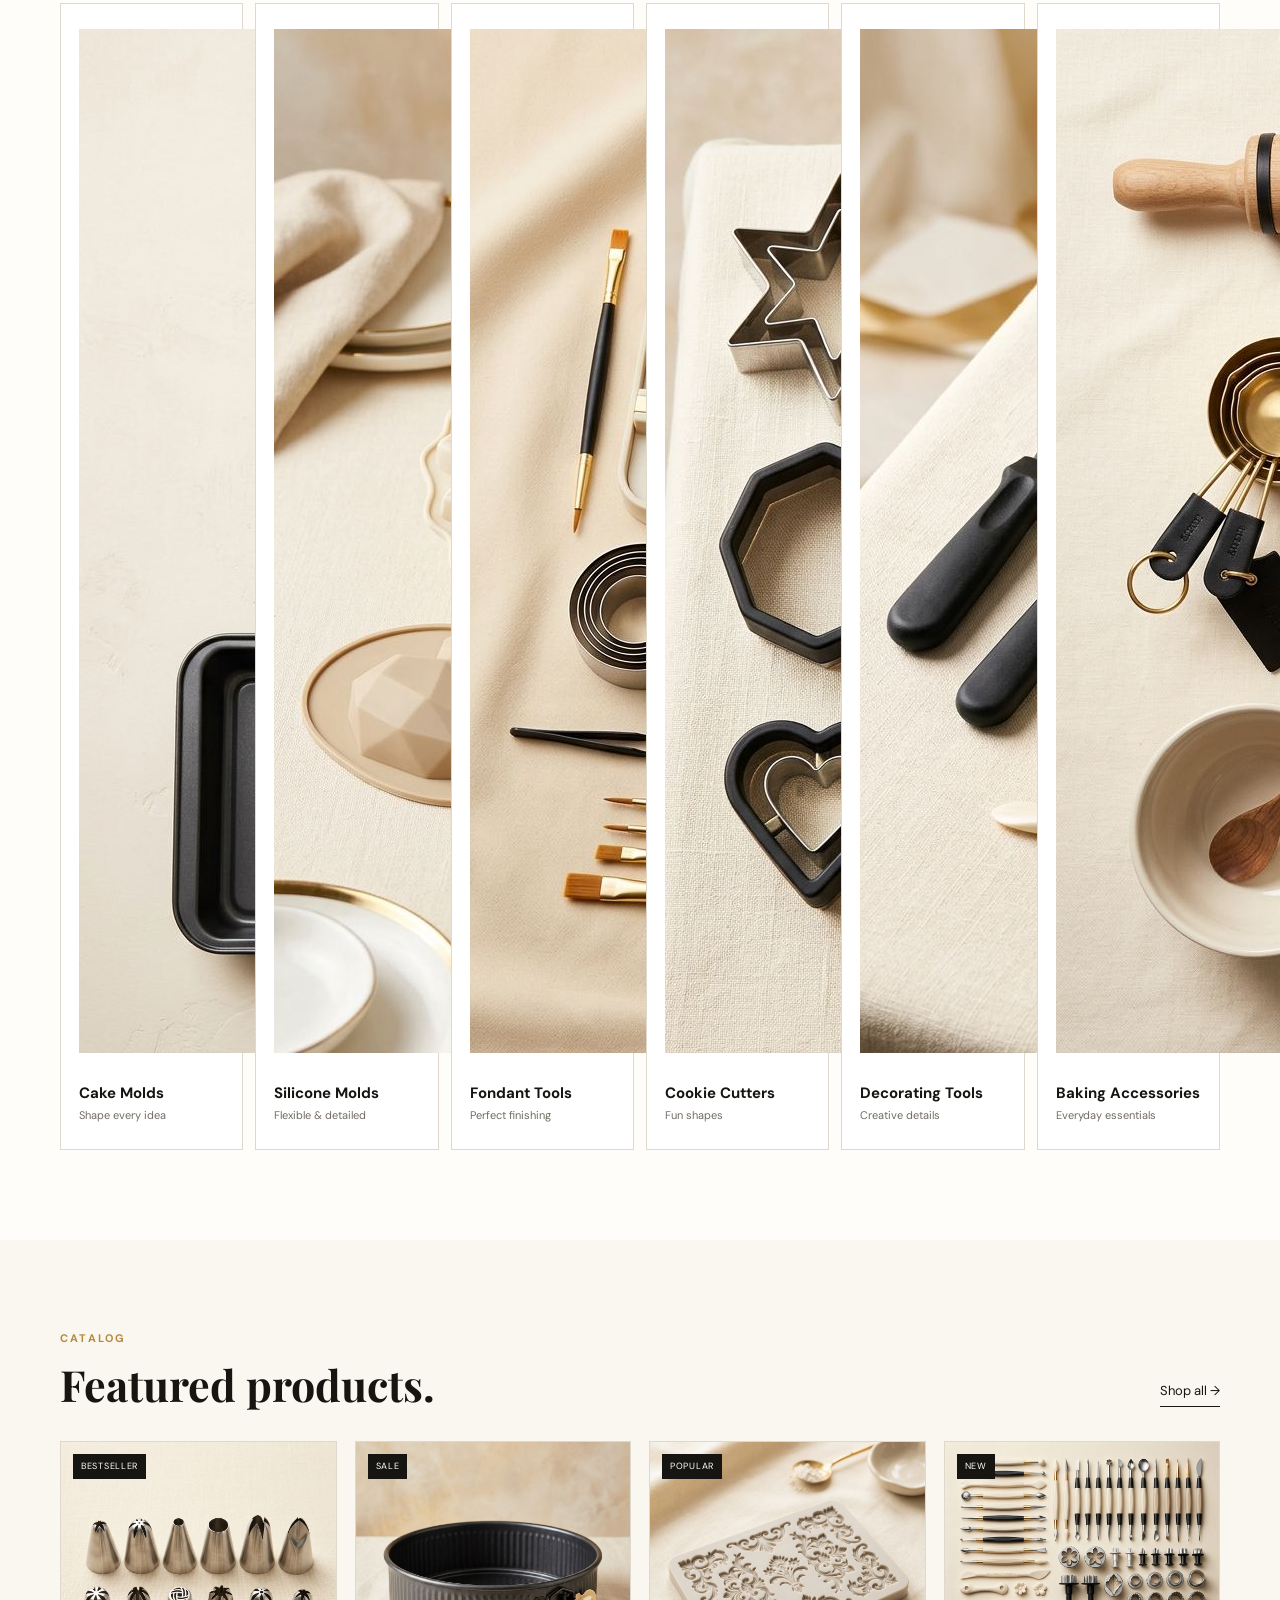
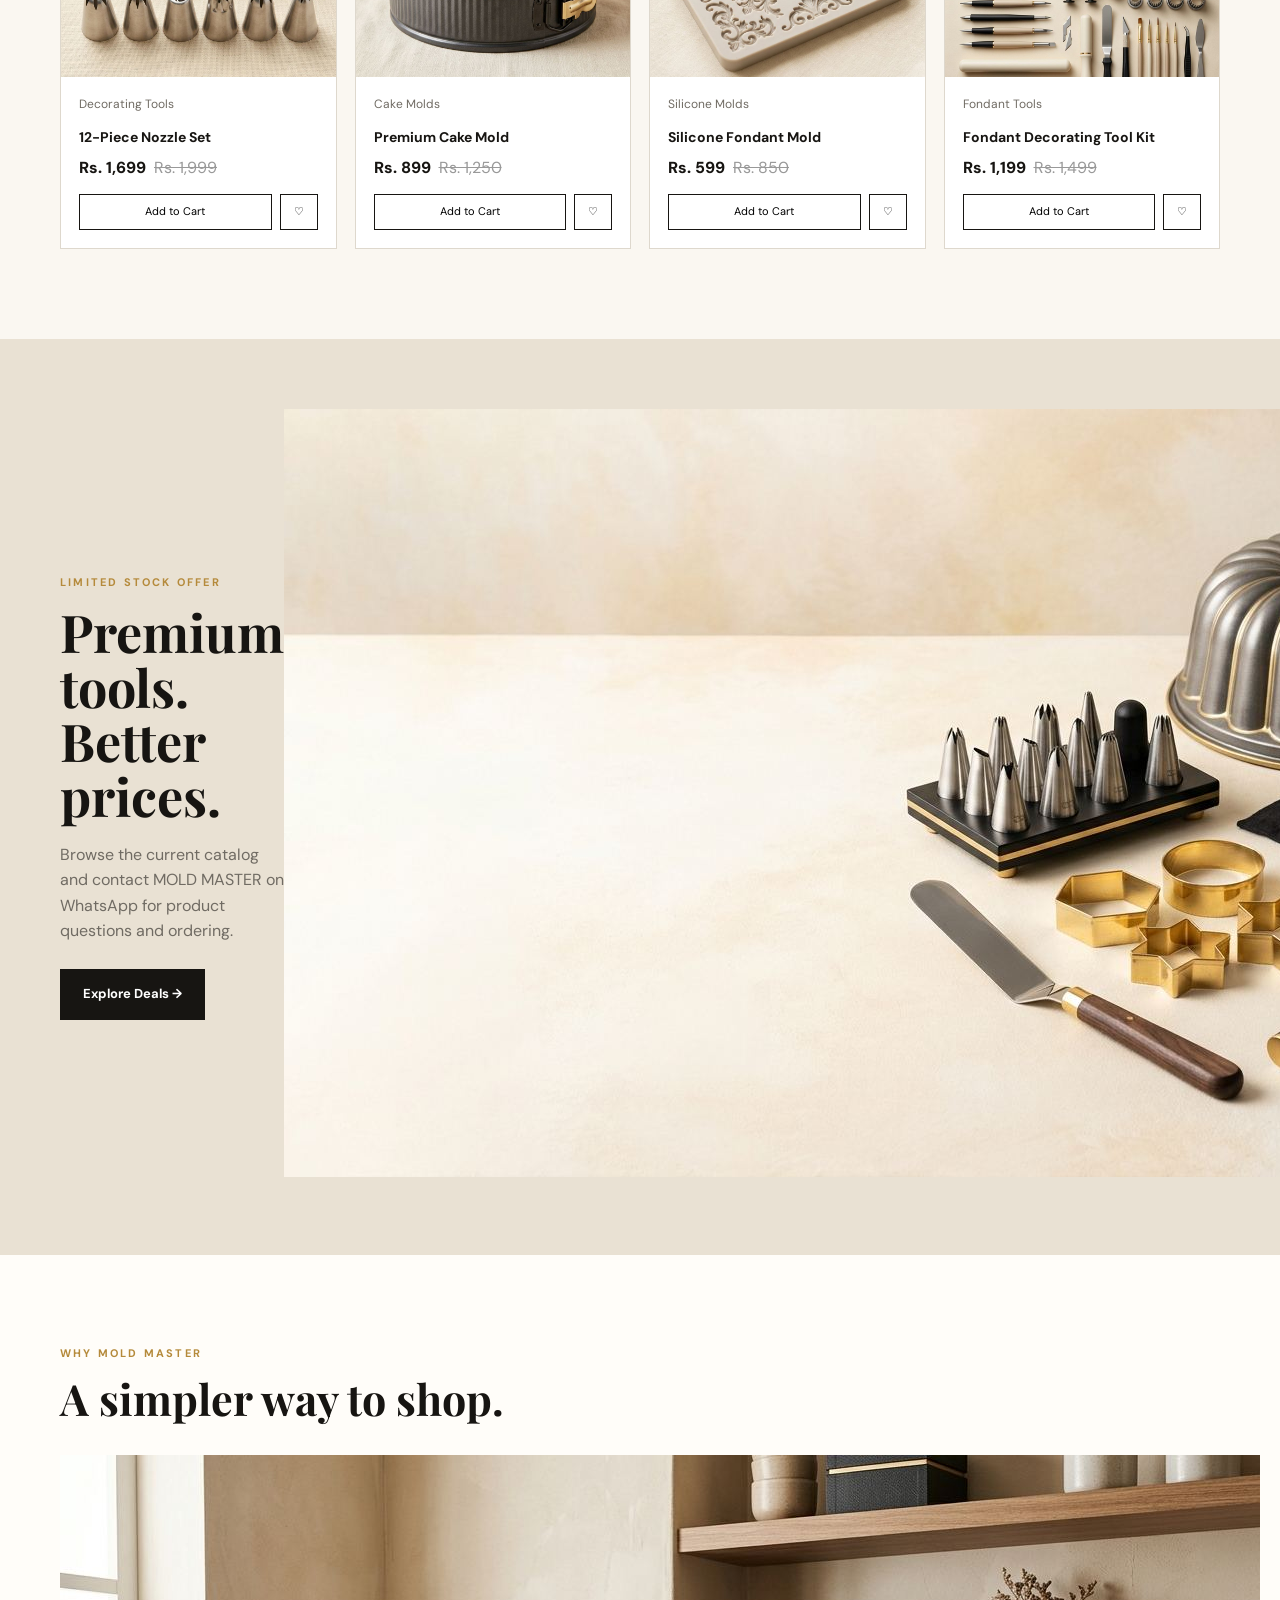
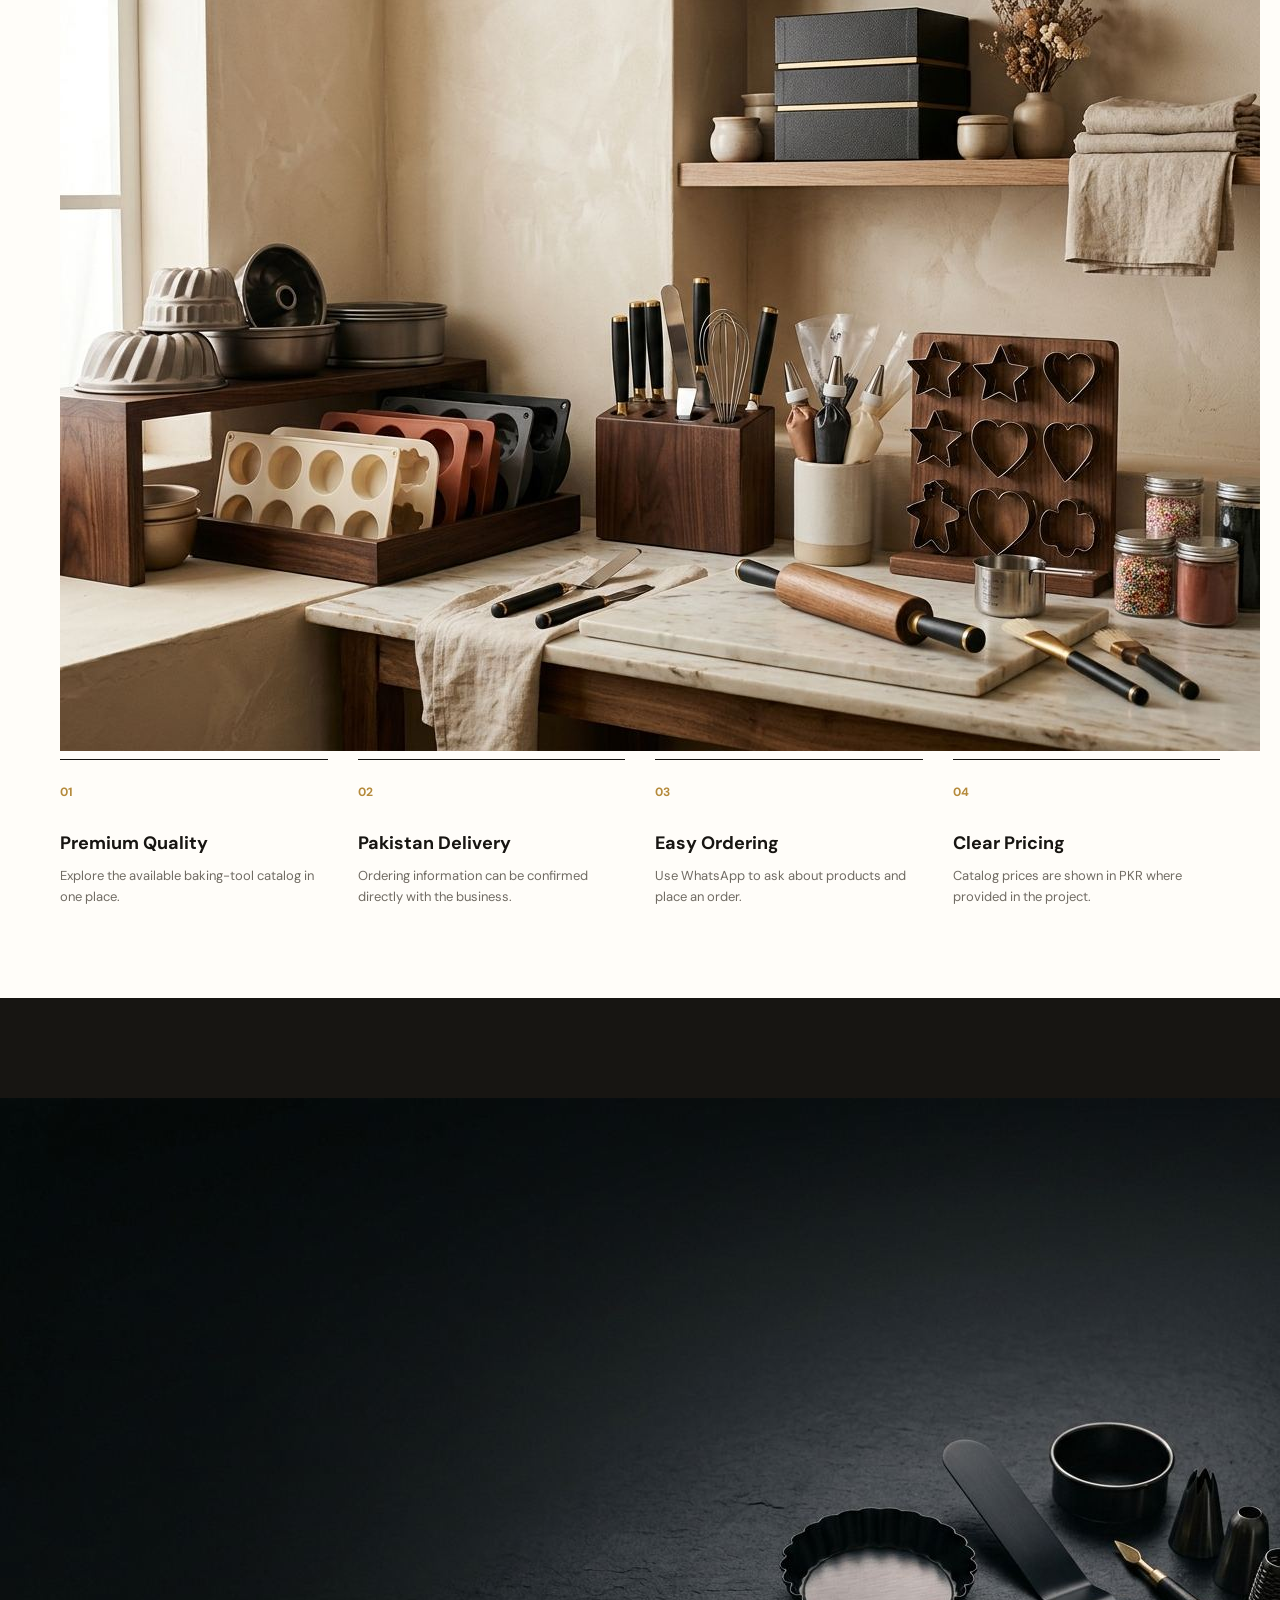
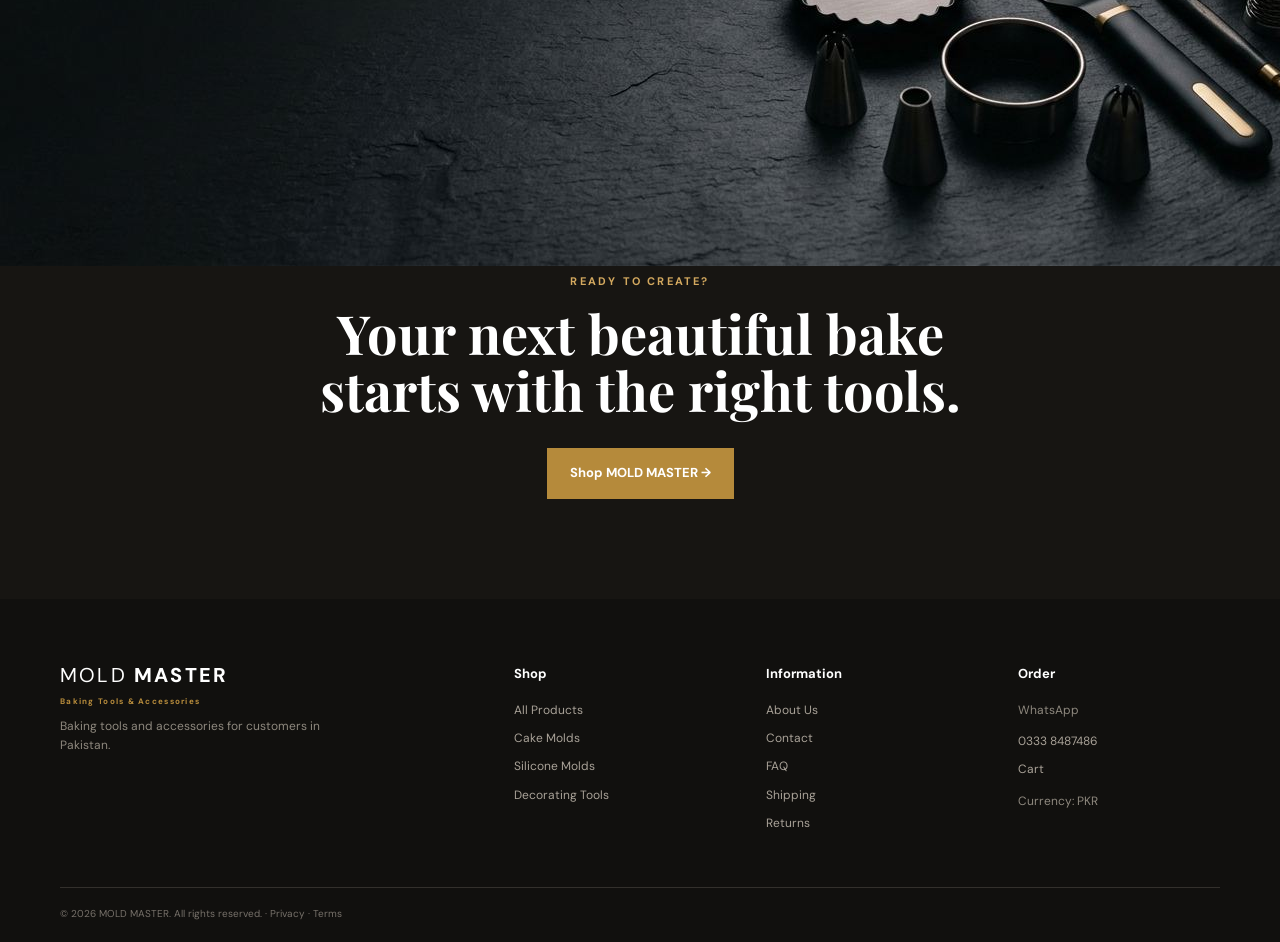
==== commit d0bbfa65: "Rebuild MOLD MASTER homepage hero for a premium trustworthy shopping experience" ====
--- a/index.html
+++ b/index.html
@@ -1 +1,33 @@
-<!doctype html><html lang="en"><head><meta charset="utf-8"><meta name="viewport" content="width=device-width,initial-scale=1"><title>MOLD MASTER | Baking Tools & Accessories Pakistan</title><meta name="description" content="MOLD MASTER — baking tools, molds, decorating tools, cutters and accessories for customers in Pakistan."><link rel="preconnect" href="https://fonts.googleapis.com"><link rel="preconnect" href="https://fonts.gstatic.com" crossorigin><link href="https://fonts.googleapis.com/css2?family=DM+Sans:wght@400;500;600;700&family=Playfair+Display:wght@600;700&display=swap" rel="stylesheet"><link rel="stylesheet" href="assets/css/style.css"></head><body><div class="announcement">🚚 Fast Delivery All Over Pakistan | Premium Quality Baking Tools | Easy Ordering on WhatsApp</div><header class="header"><div class="container nav"><a class="logo" href="index.html"><span>MOLD</span> MASTER<small>Baking Tools & Accessories</small></a><button class="menu" aria-label="Open navigation">☰</button><nav><a class="active" href="index.html">Home</a><a href="shop.html">Shop</a><a href="#categories">Categories</a><a href="#deals">Deals</a><a href="about.html">About</a><a href="contact.html">Contact</a></nav><div class="nav-actions"><a href="shop.html" aria-label="Search">⌕</a><a href="cart.html" class="cart-link" aria-label="Cart">🛒 <b id="cartCount">0</b></a></div></div></header><main><section class="hero"><div class="container hero-grid"><div><p class="eyebrow">PREMIUM BAKING TOOLS • PAKISTAN</p><h1>Create Better.<br><em>Bake Smarter.</em></h1><p class="hero-copy">Discover baking tools, molds, decorating accessories, cutters and equipment for home bakers, professionals and cake decorators.</p><div class="buttons"><a class="btn btn-dark" href="shop.html">Shop Collection →</a><a class="btn btn-light" href="https://wa.me/923338748486?text=Assalam%20o%20Alaikum%20MOLD%20MASTER%2C%20I%20want%20to%20see%20your%20products." target="_blank" rel="noopener">Order on WhatsApp</a></div></div><div class="hero-card image-card"><img src="assets/images/hero-baking-tools.jpg" alt="MOLD MASTER premium baking tools" loading="eager" onerror="this.style.display='none';this.parentElement.classList.add('image-missing')"><div class="image-overlay"><span>✦</span><strong>MAKE<br>IT<br>BEAUTIFUL</strong></div></div></div></section><section id="categories" class="section"><div class="container"><div class="section-head"><div><p class="eyebrow">SHOP BY CATEGORY</p><h2>Tools for every creation.</h2></div><a href="shop.html">View all →</a></div><div class="category-grid"><a class="category image-category" href="shop.html?category=Cake%20Molds"><img src="assets/images/category-cake-molds.jpg" alt="Cake Molds" loading="lazy" onerror="this.style.display='none';this.parentElement.classList.add('image-missing')"><div><h3>Cake Molds</h3><p>Shape every idea</p></div></a><a class="category image-category" href="shop.html?category=Silicone%20Molds"><img src="assets/images/category-silicone-molds.jpg" alt="Silicone Molds" loading="lazy" onerror="this.style.display='none';this.parentElement.classList.add('image-missing')"><div><h3>Silicone Molds</h3><p>Flexible & detailed</p></div></a><a class="category image-category" href="shop.html?category=Fondant%20Tools"><img src="assets/images/category-fondant-tools.jpg" alt="Fondant Tools" loading="lazy" onerror="this.style.display='none';this.parentElement.classList.add('image-missing')"><div><h3>Fondant Tools</h3><p>Perfect finishing</p></div></a><a class="category image-category" href="shop.html?category=Cookie%20Cutters"><img src="assets/images/category-cookie-cutters.jpg" alt="Cookie Cutters" loading="lazy" onerror="this.style.display='none';this.parentElement.classList.add('image-missing')"><div><h3>Cookie Cutters</h3><p>Fun shapes</p></div></a><a class="category image-category" href="shop.html?category=Decorating%20Tools"><img src="assets/images/category-decorating-tools.jpg" alt="Decorating Tools" loading="lazy" onerror="this.style.display='none';this.parentElement.classList.add('image-missing')"><div><h3>Decorating Tools</h3><p>Creative details</p></div></a><a class="category image-category" href="shop.html?category=Baking%20Accessories"><img src="assets/images/category-baking-accessories.jpg" alt="Baking Accessories" loading="lazy" onerror="this.style.display='none';this.parentElement.classList.add('image-missing')"><div><h3>Baking Accessories</h3><p>Everyday essentials</p></div></a></div></div></section><section class="section products-section"><div class="container"><div class="section-head"><div><p class="eyebrow">CATALOG</p><h2>Explore the collection.</h2></div><a href="shop.html">Shop all →</a></div><div id="featuredProducts" class="product-grid"></div></div></section><section id="deals" class="deal deal-image"><div class="container deal-inner"><div><p class="eyebrow">LIMITED STOCK OFFER</p><h2>Premium tools.<br>Better prices.</h2><p>Browse the current catalog and contact MOLD MASTER on WhatsApp for product questions and ordering.</p><a class="btn btn-dark" href="shop.html">Explore Deals →</a></div><div class="deal-visual"><img src="assets/images/limited-stock-tools.jpg" alt="MOLD MASTER baking tools limited stock collection" loading="lazy" onerror="this.style.display='none';this.parentElement.classList.add('image-missing')"></div></div></section><section class="section"><div class="container"><div class="section-head"><div><p class="eyebrow">WHY MOLD MASTER</p><h2>Made for bakers who care.</h2></div></div><div class="brand-panel"><img src="assets/images/brand-mold-master.jpg" alt="Organized MOLD MASTER baking workstation" loading="lazy" onerror="this.style.display='none';this.parentElement.classList.add('image-missing')"></div><div class="benefits"><article><b>01</b><h3>Premium Quality</h3><p>Explore the available baking-tool catalog in one place.</p></article><article><b>02</b><h3>Pakistan Delivery</h3><p>Ordering information can be confirmed directly with the business.</p></article><article><b>03</b><h3>Easy Ordering</h3><p>Use WhatsApp to ask about products and place an order.</p></article><article><b>04</b><h3>Clear Pricing</h3><p>Catalog prices are shown in PKR where provided in the project.</p></article></div></div></section><section class="cta cta-image"><div class="cta-backdrop"><img src="assets/images/cta-baking-tools.jpg" alt="" aria-hidden="true" loading="lazy" onerror="this.style.display='none';this.parentElement.classList.add('image-missing')"></div><div class="container"><p class="eyebrow">READY TO CREATE?</p><h2>Your next beautiful bake<br>starts with the right tools.</h2><a class="btn btn-gold" href="shop.html">Shop MOLD MASTER →</a></div></section></main><footer><div class="container footer-grid"><div><a class="logo logo-footer" href="index.html"><span>MOLD</span> MASTER<small>Baking Tools & Accessories</small></a><p>Baking tools and accessories for customers in Pakistan.</p></div><div><h4>Shop</h4><a href="shop.html">All Products</a><a href="shop.html?category=Cake%20Molds">Cake Molds</a><a href="shop.html?category=Silicone%20Molds">Silicone Molds</a><a href="shop.html?category=Decorating%20Tools">Decorating Tools</a></div><div><h4>Information</h4><a href="about.html">About Us</a><a href="contact.html">Contact</a><a href="faq.html">FAQ</a><a href="shipping.html">Shipping</a><a href="returns.html">Returns</a></div><div><h4>Order</h4><p>WhatsApp</p><a href="https://wa.me/923338748486" target="_blank" rel="noopener">0333 8487486</a><a href="cart.html">Cart</a><p>Currency: PKR</p></div></div><div class="container copyright">© 2026 MOLD MASTER. All rights reserved. · <a href="privacy.html">Privacy</a> · <a href="terms.html">Terms</a></div></footer><script src="assets/js/main.js"></script></body></html>+<!doctype html><html lang="en"><head><meta charset="utf-8"><meta name="viewport" content="width=device-width,initial-scale=1"><title>MOLD MASTER | Baking Tools & Accessories Pakistan</title><meta name="description" content="MOLD MASTER — baking tools, molds, decorating tools, cutters and accessories for customers in Pakistan."><link rel="preconnect" href="https://fonts.googleapis.com"><link rel="preconnect" href="https://fonts.gstatic.com" crossorigin><link href="https://fonts.googleapis.com/css2?family=DM+Sans:wght@400;500;600;700&family=Playfair+Display:wght@600;700&display=swap" rel="stylesheet"><link rel="stylesheet" href="assets/css/style.css"></head><body><div class="announcement">🚚 Fast Delivery All Over Pakistan | Premium Quality Baking Tools | Easy Ordering on WhatsApp</div><header class="header"><div class="container nav"><a class="logo" href="index.html"><span>MOLD</span> MASTER<small>Baking Tools & Accessories</small></a><button class="menu" aria-label="Open navigation">☰</button><nav><a class="active" href="index.html">Home</a><a href="shop.html">Shop</a><a href="#categories">Categories</a><a href="#deals">Deals</a><a href="about.html">About</a><a href="contact.html">Contact</a></nav><div class="nav-actions"><a href="shop.html" aria-label="Search">⌕</a><a href="cart.html" class="cart-link" aria-label="Cart">🛒 <b id="cartCount">0</b></a></div></div></header><main><section class="hero hero-premium">
+  <div class="container">
+    <div class="hero-grid">
+      <div class="hero-content">
+        <p class="eyebrow">MOLD MASTER • BAKING TOOLS & ACCESSORIES</p>
+        <h1>Everything you need to <em>bake beautifully.</em></h1>
+        <p class="hero-copy">Shop molds, decorating tools, cutters and baking accessories with clear product information, PKR pricing and easy WhatsApp ordering.</p>
+        <div class="buttons">
+          <a class="btn btn-dark" href="shop.html">Shop Products <span>→</span></a>
+          <a class="btn btn-light" href="https://wa.me/923338748486?text=Assalam%20o%20Alaikum%20MOLD%20MASTER%2C%20I%20want%20to%20see%20your%20products." target="_blank" rel="noopener">Chat on WhatsApp</a>
+        </div>
+        <div class="hero-trust">
+          <div><b>01</b><span>Clear PKR pricing</span></div>
+          <div><b>02</b><span>Pakistan delivery</span></div>
+          <div><b>03</b><span>Direct WhatsApp ordering</span></div>
+        </div>
+      </div>
+      <div class="hero-card hero-media">
+        <img src="assets/images/hero-baking-tools.jpg" alt="MOLD MASTER baking tools and accessories" loading="eager" onerror="this.style.display='none';this.parentElement.classList.add('image-missing')">
+        <div class="hero-media-label"><span>CURATED BAKING TOOLS</span><b>Made for every creation.</b></div>
+        <div class="hero-dots" aria-hidden="true"><i class="active"></i><i></i><i></i></div>
+      </div>
+    </div>
+  </div>
+</section>
+<section class="trust-strip">
+  <div class="container trust-grid">
+    <article><span>✓</span><div><strong>Product-focused shopping</strong><small>Tools, molds & accessories</small></div></article>
+    <article><span>₨</span><div><strong>Transparent pricing</strong><small>Prices shown in PKR</small></div></article>
+    <article><span>↗</span><div><strong>Easy ordering</strong><small>Contact us on WhatsApp</small></div></article>
+    <article><span>→</span><div><strong>Helpful support</strong><small>Ask before you order</small></div></article>
+  </div>
+</section><section id="categories" class="section"><div class="container"><div class="section-head"><div><p class="eyebrow">SHOP BY CATEGORY</p><h2>Find the right tools faster.</h2></div><a href="shop.html">View all →</a></div><div class="category-grid"><a class="category image-category" href="shop.html?category=Cake%20Molds"><img src="assets/images/category-cake-molds.jpg" alt="Cake Molds" loading="lazy" onerror="this.style.display='none';this.parentElement.classList.add('image-missing')"><div><h3>Cake Molds</h3><p>Shape every idea</p></div></a><a class="category image-category" href="shop.html?category=Silicone%20Molds"><img src="assets/images/category-silicone-molds.jpg" alt="Silicone Molds" loading="lazy" onerror="this.style.display='none';this.parentElement.classList.add('image-missing')"><div><h3>Silicone Molds</h3><p>Flexible & detailed</p></div></a><a class="category image-category" href="shop.html?category=Fondant%20Tools"><img src="assets/images/category-fondant-tools.jpg" alt="Fondant Tools" loading="lazy" onerror="this.style.display='none';this.parentElement.classList.add('image-missing')"><div><h3>Fondant Tools</h3><p>Perfect finishing</p></div></a><a class="category image-category" href="shop.html?category=Cookie%20Cutters"><img src="assets/images/category-cookie-cutters.jpg" alt="Cookie Cutters" loading="lazy" onerror="this.style.display='none';this.parentElement.classList.add('image-missing')"><div><h3>Cookie Cutters</h3><p>Fun shapes</p></div></a><a class="category image-category" href="shop.html?category=Decorating%20Tools"><img src="assets/images/category-decorating-tools.jpg" alt="Decorating Tools" loading="lazy" onerror="this.style.display='none';this.parentElement.classList.add('image-missing')"><div><h3>Decorating Tools</h3><p>Creative details</p></div></a><a class="category image-category" href="shop.html?category=Baking%20Accessories"><img src="assets/images/category-baking-accessories.jpg" alt="Baking Accessories" loading="lazy" onerror="this.style.display='none';this.parentElement.classList.add('image-missing')"><div><h3>Baking Accessories</h3><p>Everyday essentials</p></div></a></div></div></section><section class="section products-section"><div class="container"><div class="section-head"><div><p class="eyebrow">CATALOG</p><h2>Featured products.</h2></div><a href="shop.html">Shop all →</a></div><div id="featuredProducts" class="product-grid"></div></div></section><section id="deals" class="deal deal-image"><div class="container deal-inner"><div><p class="eyebrow">LIMITED STOCK OFFER</p><h2>Premium tools.<br>Better prices.</h2><p>Browse the current catalog and contact MOLD MASTER on WhatsApp for product questions and ordering.</p><a class="btn btn-dark" href="shop.html">Explore Deals →</a></div><div class="deal-visual"><img src="assets/images/limited-stock-tools.jpg" alt="MOLD MASTER baking tools limited stock collection" loading="lazy" onerror="this.style.display='none';this.parentElement.classList.add('image-missing')"></div></div></section><section class="section"><div class="container"><div class="section-head"><div><p class="eyebrow">WHY MOLD MASTER</p><h2>A simpler way to shop.</h2></div></div><div class="brand-panel"><img src="assets/images/brand-mold-master.jpg" alt="Organized MOLD MASTER baking workstation" loading="lazy" onerror="this.style.display='none';this.parentElement.classList.add('image-missing')"></div><div class="benefits"><article><b>01</b><h3>Premium Quality</h3><p>Explore the available baking-tool catalog in one place.</p></article><article><b>02</b><h3>Pakistan Delivery</h3><p>Ordering information can be confirmed directly with the business.</p></article><article><b>03</b><h3>Easy Ordering</h3><p>Use WhatsApp to ask about products and place an order.</p></article><article><b>04</b><h3>Clear Pricing</h3><p>Catalog prices are shown in PKR where provided in the project.</p></article></div></div></section><section class="cta cta-image"><div class="cta-backdrop"><img src="assets/images/cta-baking-tools.jpg" alt="" aria-hidden="true" loading="lazy" onerror="this.style.display='none';this.parentElement.classList.add('image-missing')"></div><div class="container"><p class="eyebrow">READY TO CREATE?</p><h2>Your next beautiful bake<br>starts with the right tools.</h2><a class="btn btn-gold" href="shop.html">Shop MOLD MASTER →</a></div></section></main><footer><div class="container footer-grid"><div><a class="logo logo-footer" href="index.html"><span>MOLD</span> MASTER<small>Baking Tools & Accessories</small></a><p>Baking tools and accessories for customers in Pakistan.</p></div><div><h4>Shop</h4><a href="shop.html">All Products</a><a href="shop.html?category=Cake%20Molds">Cake Molds</a><a href="shop.html?category=Silicone%20Molds">Silicone Molds</a><a href="shop.html?category=Decorating%20Tools">Decorating Tools</a></div><div><h4>Information</h4><a href="about.html">About Us</a><a href="contact.html">Contact</a><a href="faq.html">FAQ</a><a href="shipping.html">Shipping</a><a href="returns.html">Returns</a></div><div><h4>Order</h4><p>WhatsApp</p><a href="https://wa.me/923338748486" target="_blank" rel="noopener">0333 8487486</a><a href="cart.html">Cart</a><p>Currency: PKR</p></div></div><div class="container copyright">© 2026 MOLD MASTER. All rights reserved. · <a href="privacy.html">Privacy</a> · <a href="terms.html">Terms</a></div></footer><script src="assets/js/main.js"></script></body></html>
--- a/assets/css/style.css
+++ b/assets/css/style.css
@@ -68,3 +68,30 @@
  .product-img{height:180px!important;min-height:180px!important;max-height:180px!important}
  .hero-card{height:300px!important;min-height:300px!important;max-height:300px!important}
 }
+
+/* Robust image error fallback + final normalized sizing */
+.image-missing{position:relative!important;background:linear-gradient(135deg,#f4efe7,#e6ddcf)!important;display:grid!important;place-items:center!important}
+.image-missing::after{content:'MOLD MASTER';font-family:'DM Sans',Arial,sans-serif;font-size:12px;font-weight:700;letter-spacing:.16em;color:#8c7a5e;opacity:.9}
+.hero-card.image-missing{height:520px!important;min-height:520px!important}
+.category-grid{grid-template-columns:repeat(3,minmax(0,1fr))!important;gap:18px!important}
+.image-category{height:250px!important;min-height:250px!important;max-height:250px!important;overflow:hidden!important}
+.image-category img{width:100%!important;height:170px!important;min-height:170px!important;max-height:170px!important;object-fit:cover!important;object-position:center!important}
+.deal-visual{height:280px!important;min-height:280px!important;max-height:280px!important}
+.deal-visual img{width:100%!important;height:100%!important;object-fit:cover!important}
+.brand-panel{height:300px!important;min-height:300px!important;max-height:300px!important}
+.brand-panel img{width:100%!important;height:100%!important;object-fit:cover!important}
+.cta-backdrop{overflow:hidden!important}
+.cta-backdrop img{width:100%!important;height:100%!important;object-fit:cover!important}
+@media(max-width:900px){
+ .category-grid{grid-template-columns:repeat(2,minmax(0,1fr))!important}
+ .image-category{height:230px!important;min-height:230px!important;max-height:230px!important}
+ .image-category img{height:155px!important;min-height:155px!important;max-height:155px!important}
+ .hero-card.image-missing{height:380px!important;min-height:380px!important}
+}
+@media(max-width:560px){
+ .category-grid{grid-template-columns:repeat(2,minmax(0,1fr))!important;gap:10px!important}
+ .image-category{height:205px!important;min-height:205px!important;max-height:205px!important}
+ .image-category img{height:135px!important;min-height:135px!important;max-height:135px!important}
+ .product-img{height:180px!important;min-height:180px!important;max-height:180px!important}
+ .hero-card,.hero-card.image-missing{height:300px!important;min-height:300px!important}
+}
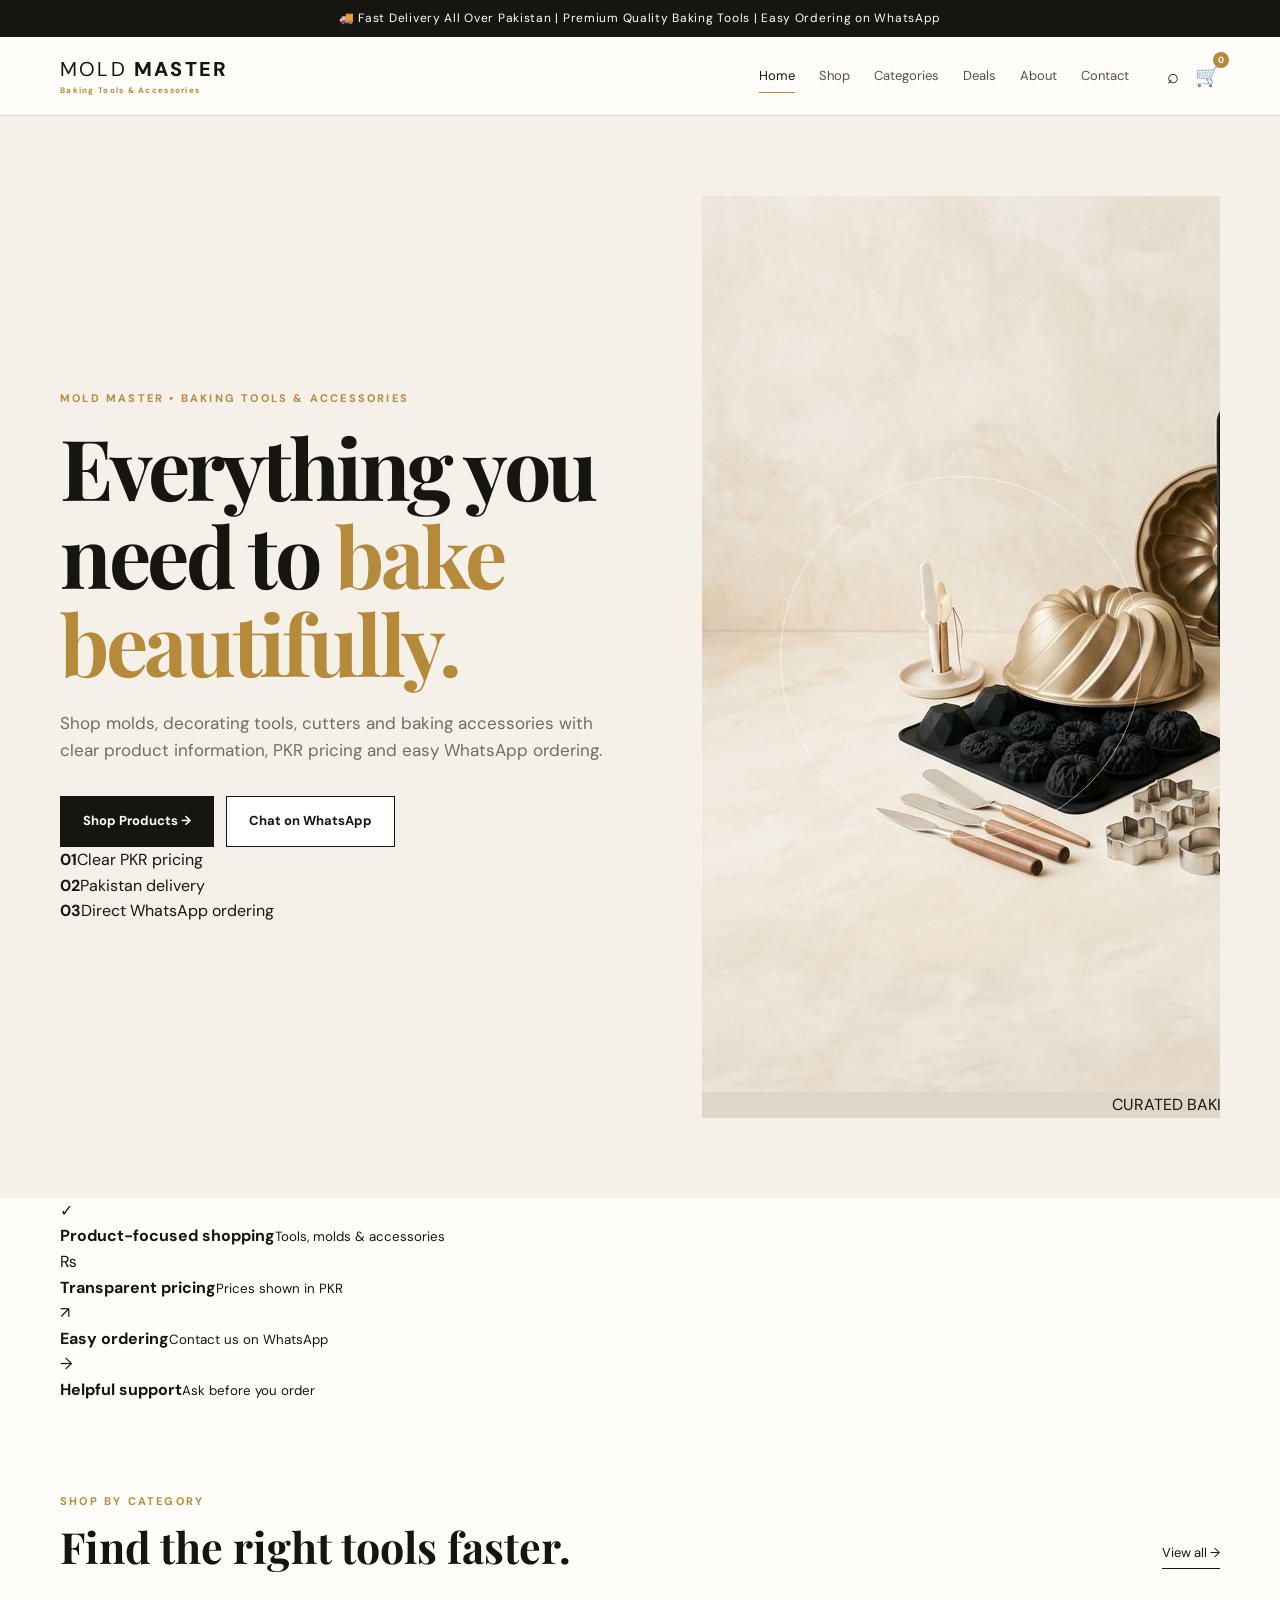
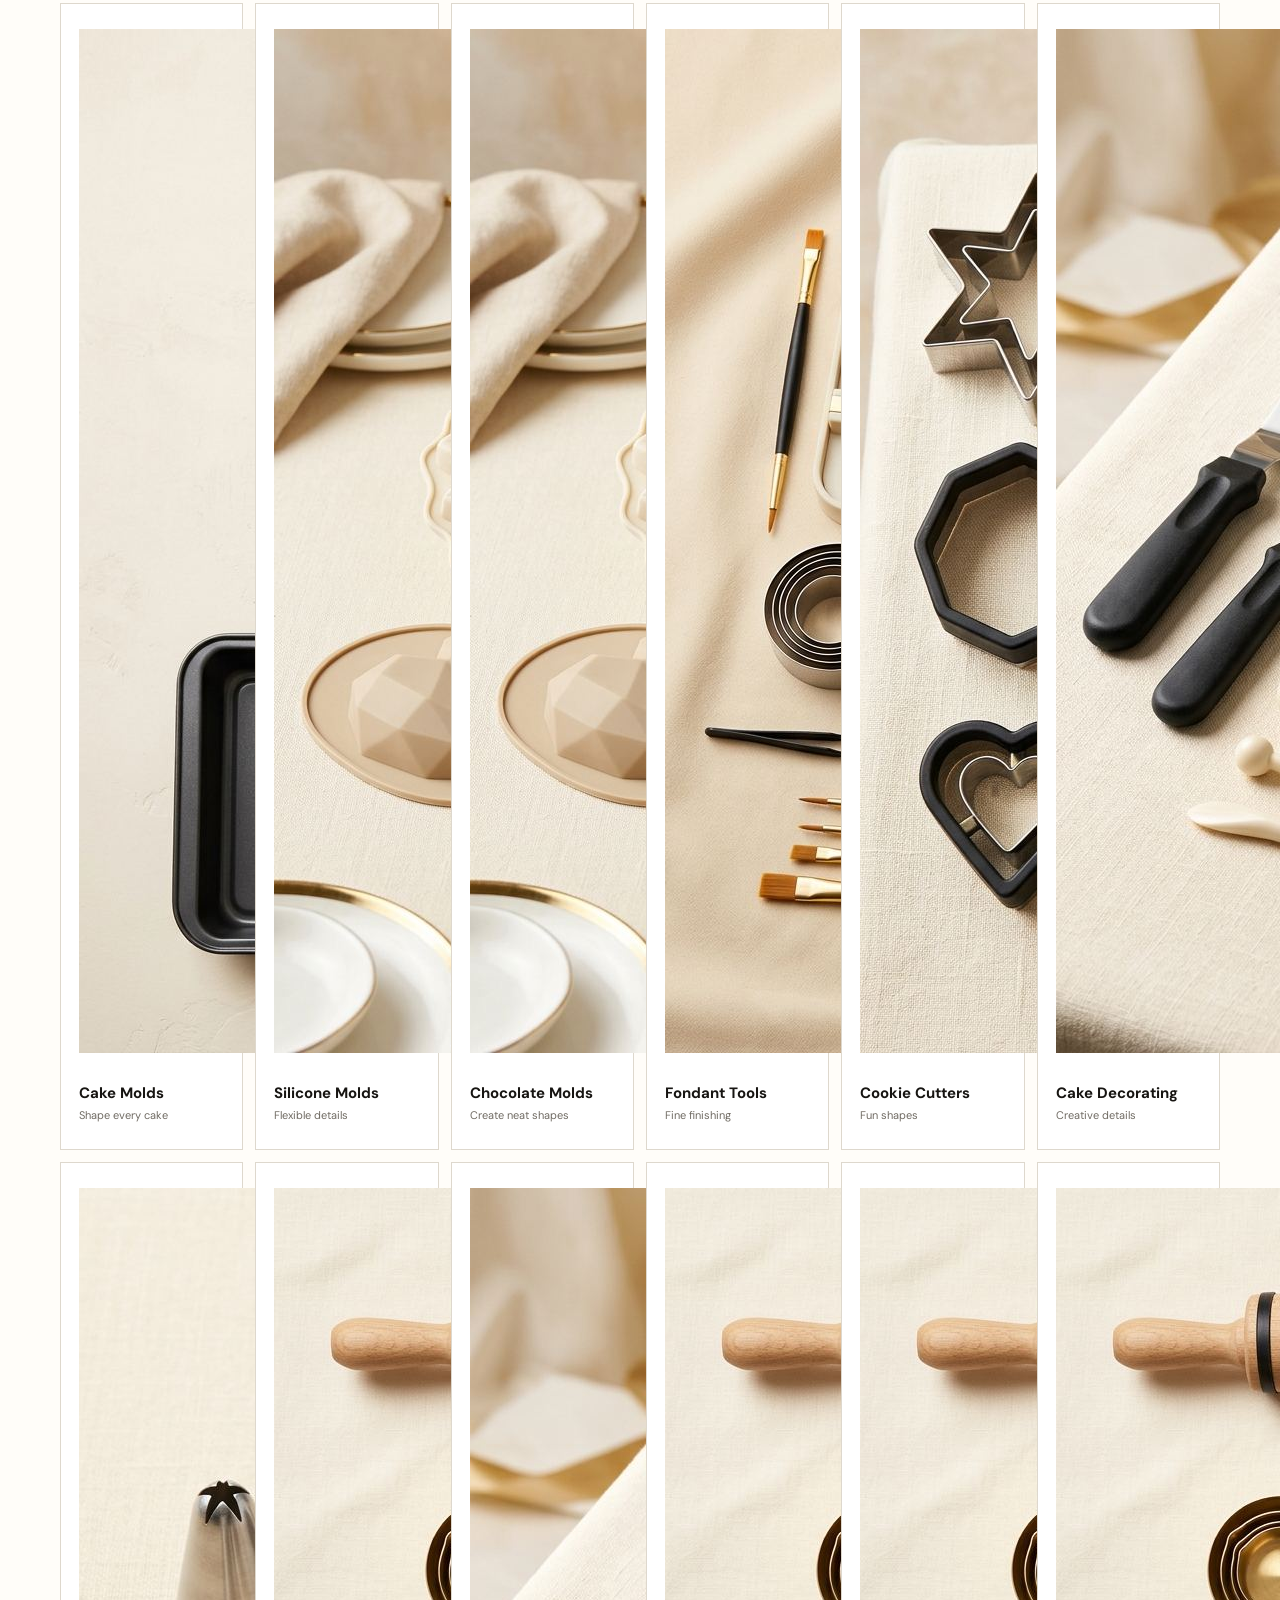
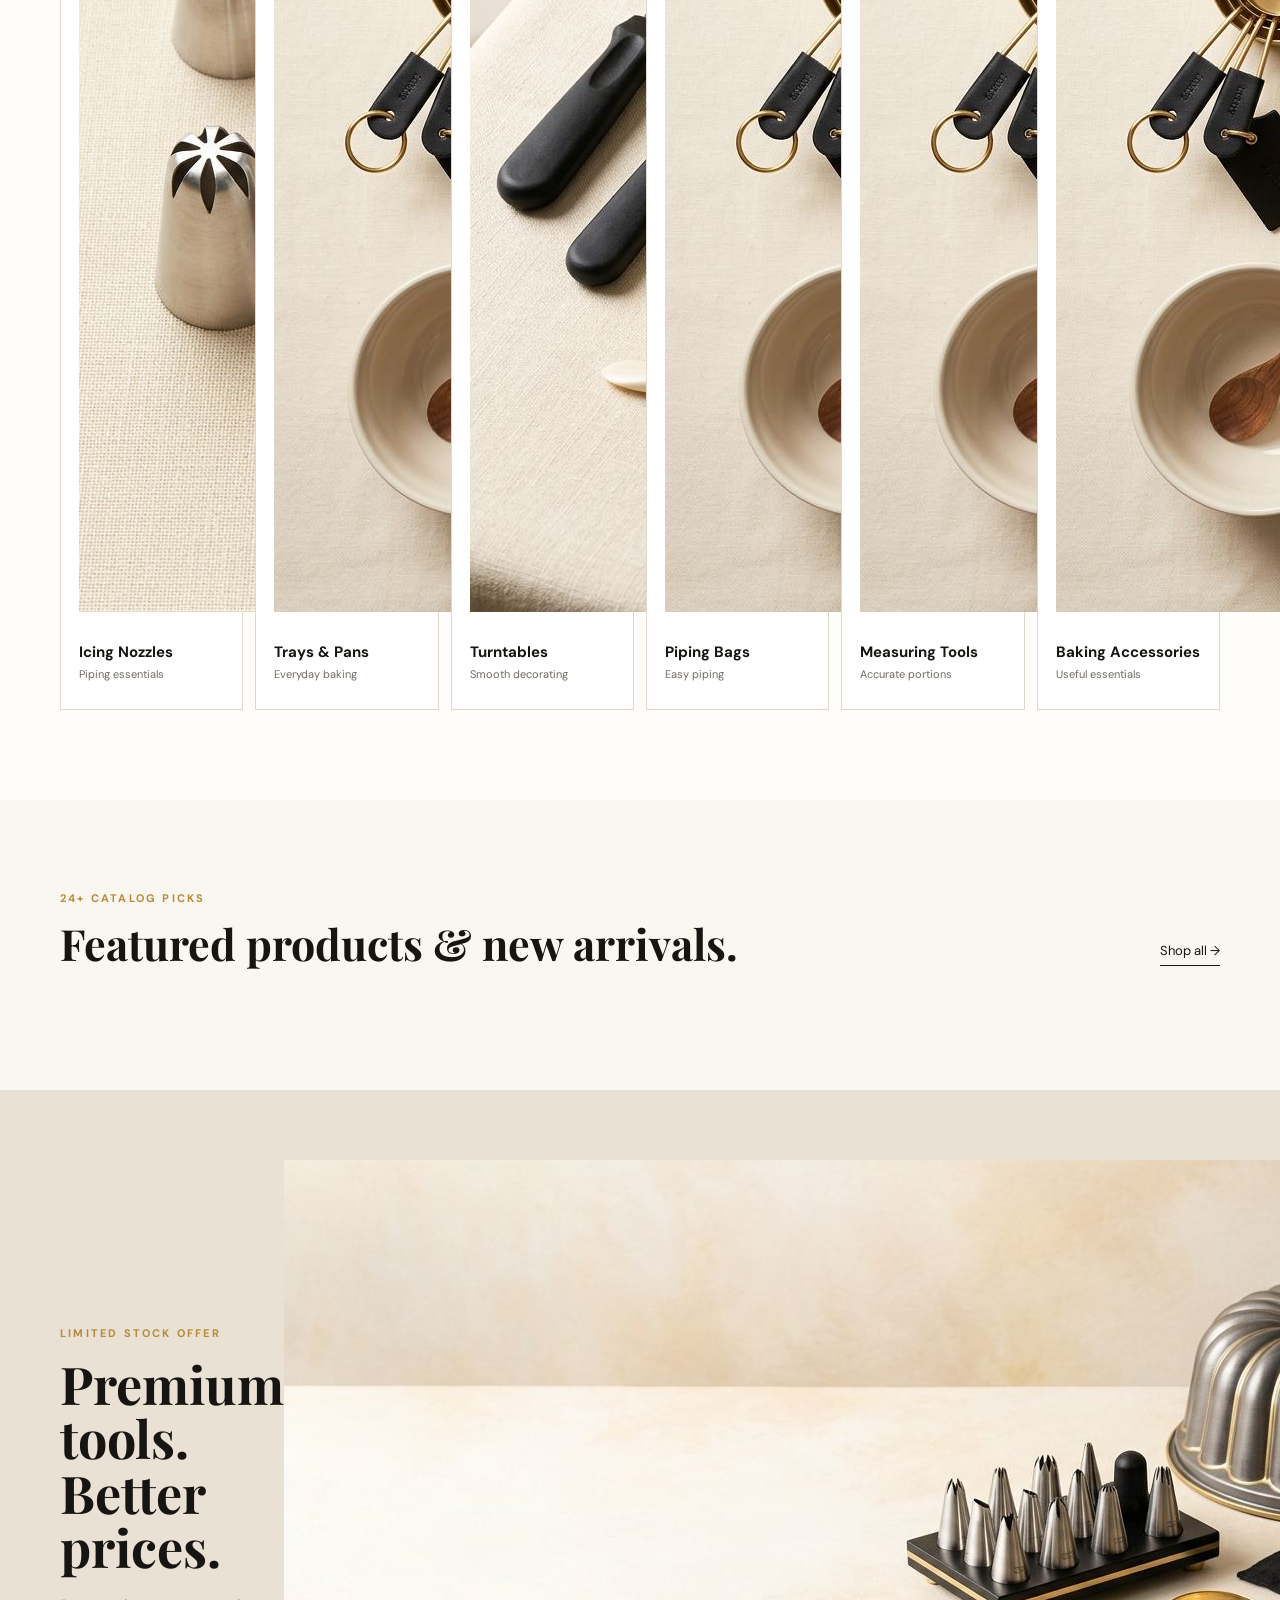
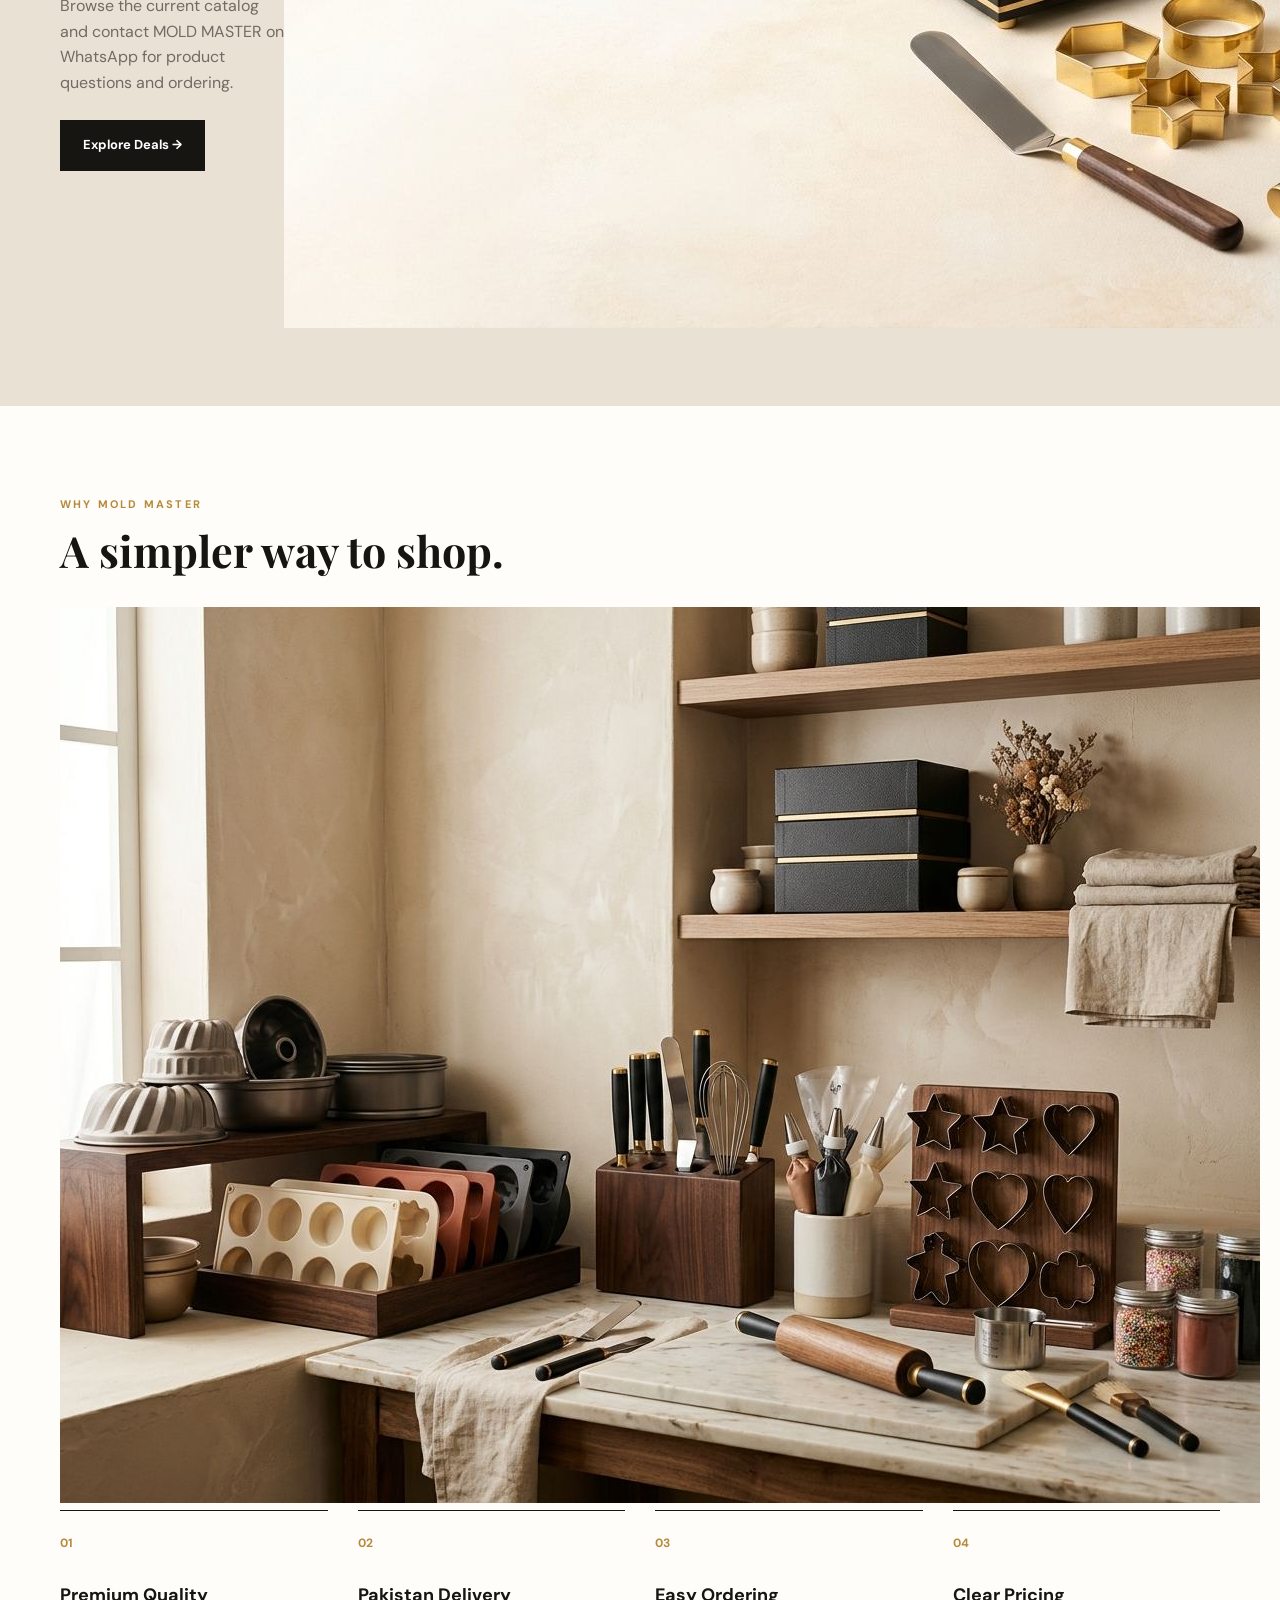
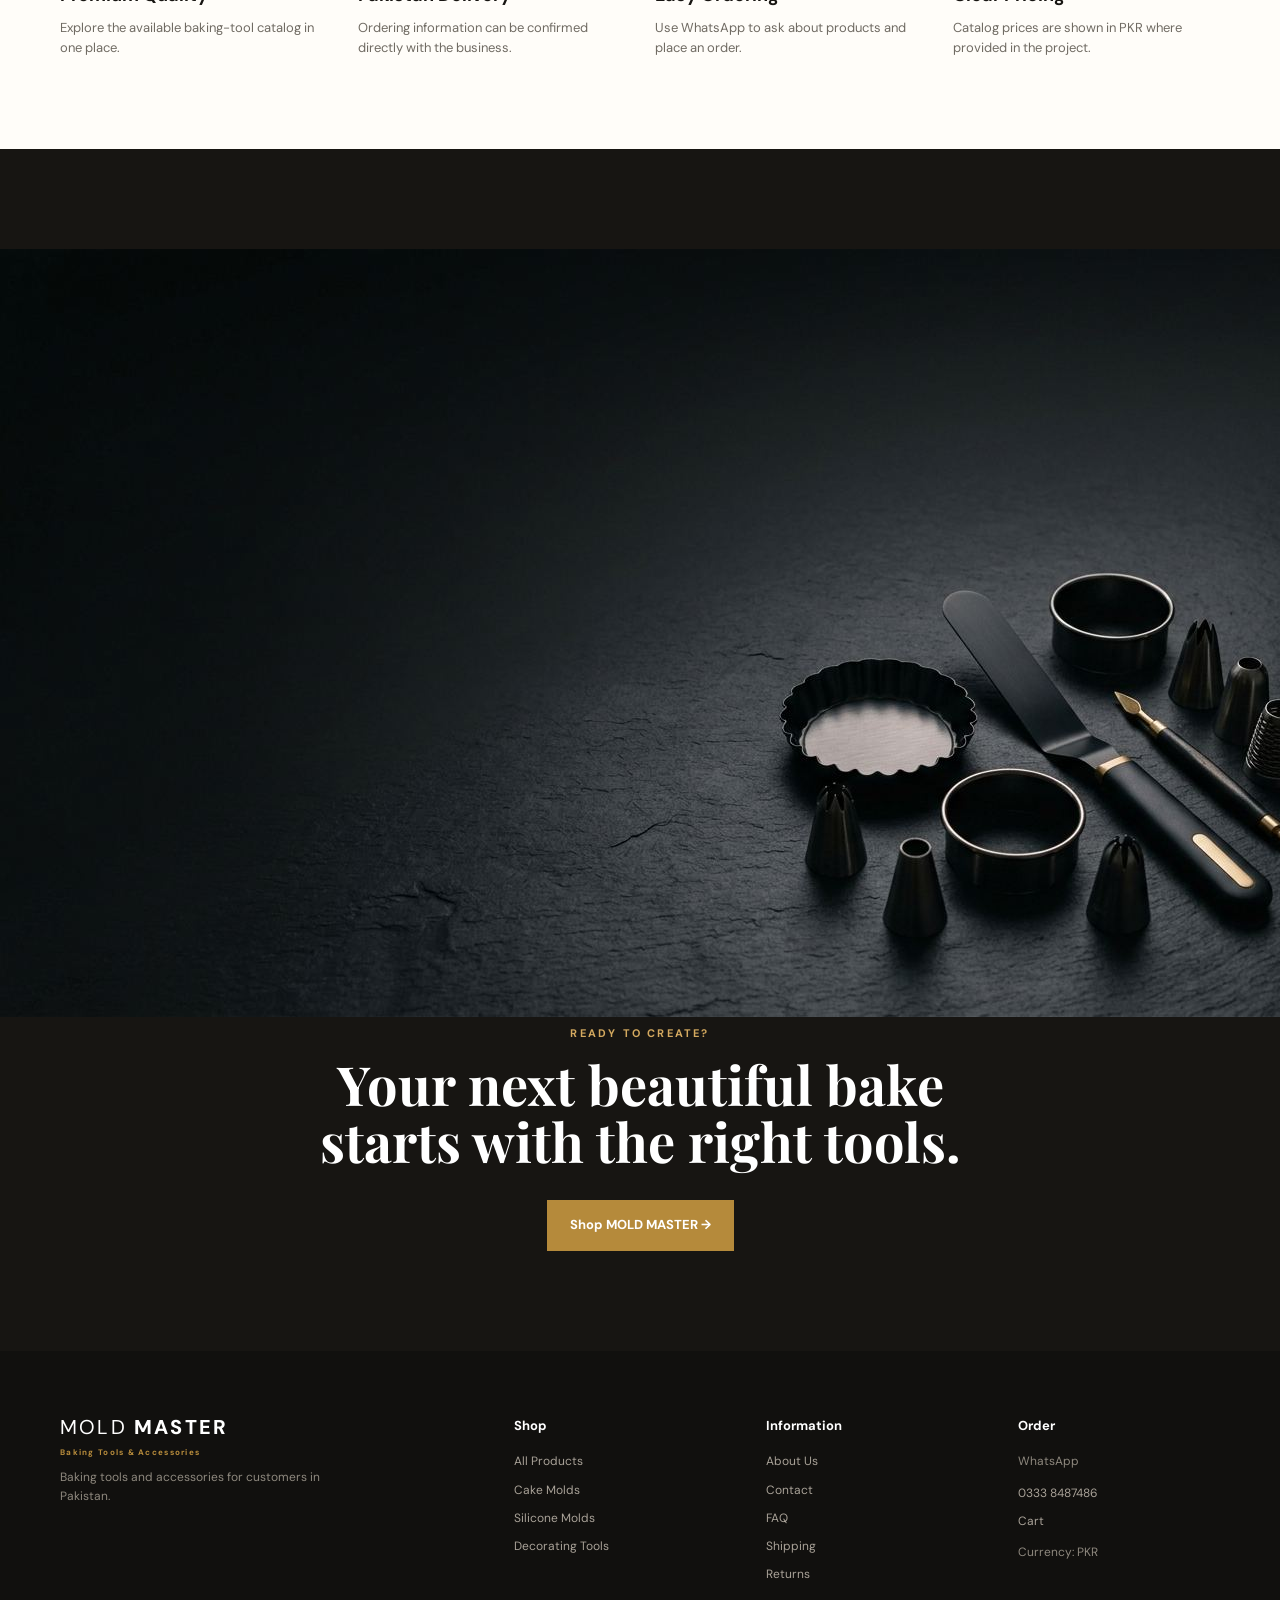
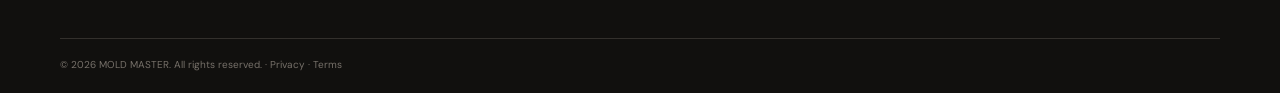
==== commit 0e2c037d: "Add compact category slides to homepage" ====
--- a/index.html
+++ b/index.html
@@ -30,4 +30,4 @@
     <article><span>↗</span><div><strong>Easy ordering</strong><small>Contact us on WhatsApp</small></div></article>
     <article><span>→</span><div><strong>Helpful support</strong><small>Ask before you order</small></div></article>
   </div>
-</section><section id="categories" class="section"><div class="container"><div class="section-head"><div><p class="eyebrow">SHOP BY CATEGORY</p><h2>Find the right tools faster.</h2></div><a href="shop.html">View all →</a></div><div class="category-grid"><a class="category image-category" href="shop.html?category=Cake%20Molds"><img src="assets/images/category-cake-molds.jpg" alt="Cake Molds" loading="lazy" onerror="this.style.display='none';this.parentElement.classList.add('image-missing')"><div><h3>Cake Molds</h3><p>Shape every idea</p></div></a><a class="category image-category" href="shop.html?category=Silicone%20Molds"><img src="assets/images/category-silicone-molds.jpg" alt="Silicone Molds" loading="lazy" onerror="this.style.display='none';this.parentElement.classList.add('image-missing')"><div><h3>Silicone Molds</h3><p>Flexible & detailed</p></div></a><a class="category image-category" href="shop.html?category=Fondant%20Tools"><img src="assets/images/category-fondant-tools.jpg" alt="Fondant Tools" loading="lazy" onerror="this.style.display='none';this.parentElement.classList.add('image-missing')"><div><h3>Fondant Tools</h3><p>Perfect finishing</p></div></a><a class="category image-category" href="shop.html?category=Cookie%20Cutters"><img src="assets/images/category-cookie-cutters.jpg" alt="Cookie Cutters" loading="lazy" onerror="this.style.display='none';this.parentElement.classList.add('image-missing')"><div><h3>Cookie Cutters</h3><p>Fun shapes</p></div></a><a class="category image-category" href="shop.html?category=Decorating%20Tools"><img src="assets/images/category-decorating-tools.jpg" alt="Decorating Tools" loading="lazy" onerror="this.style.display='none';this.parentElement.classList.add('image-missing')"><div><h3>Decorating Tools</h3><p>Creative details</p></div></a><a class="category image-category" href="shop.html?category=Baking%20Accessories"><img src="assets/images/category-baking-accessories.jpg" alt="Baking Accessories" loading="lazy" onerror="this.style.display='none';this.parentElement.classList.add('image-missing')"><div><h3>Baking Accessories</h3><p>Everyday essentials</p></div></a></div></div></section><section class="section products-section"><div class="container"><div class="section-head"><div><p class="eyebrow">CATALOG</p><h2>Featured products.</h2></div><a href="shop.html">Shop all →</a></div><div id="featuredProducts" class="product-grid"></div></div></section><section id="deals" class="deal deal-image"><div class="container deal-inner"><div><p class="eyebrow">LIMITED STOCK OFFER</p><h2>Premium tools.<br>Better prices.</h2><p>Browse the current catalog and contact MOLD MASTER on WhatsApp for product questions and ordering.</p><a class="btn btn-dark" href="shop.html">Explore Deals →</a></div><div class="deal-visual"><img src="assets/images/limited-stock-tools.jpg" alt="MOLD MASTER baking tools limited stock collection" loading="lazy" onerror="this.style.display='none';this.parentElement.classList.add('image-missing')"></div></div></section><section class="section"><div class="container"><div class="section-head"><div><p class="eyebrow">WHY MOLD MASTER</p><h2>A simpler way to shop.</h2></div></div><div class="brand-panel"><img src="assets/images/brand-mold-master.jpg" alt="Organized MOLD MASTER baking workstation" loading="lazy" onerror="this.style.display='none';this.parentElement.classList.add('image-missing')"></div><div class="benefits"><article><b>01</b><h3>Premium Quality</h3><p>Explore the available baking-tool catalog in one place.</p></article><article><b>02</b><h3>Pakistan Delivery</h3><p>Ordering information can be confirmed directly with the business.</p></article><article><b>03</b><h3>Easy Ordering</h3><p>Use WhatsApp to ask about products and place an order.</p></article><article><b>04</b><h3>Clear Pricing</h3><p>Catalog prices are shown in PKR where provided in the project.</p></article></div></div></section><section class="cta cta-image"><div class="cta-backdrop"><img src="assets/images/cta-baking-tools.jpg" alt="" aria-hidden="true" loading="lazy" onerror="this.style.display='none';this.parentElement.classList.add('image-missing')"></div><div class="container"><p class="eyebrow">READY TO CREATE?</p><h2>Your next beautiful bake<br>starts with the right tools.</h2><a class="btn btn-gold" href="shop.html">Shop MOLD MASTER →</a></div></section></main><footer><div class="container footer-grid"><div><a class="logo logo-footer" href="index.html"><span>MOLD</span> MASTER<small>Baking Tools & Accessories</small></a><p>Baking tools and accessories for customers in Pakistan.</p></div><div><h4>Shop</h4><a href="shop.html">All Products</a><a href="shop.html?category=Cake%20Molds">Cake Molds</a><a href="shop.html?category=Silicone%20Molds">Silicone Molds</a><a href="shop.html?category=Decorating%20Tools">Decorating Tools</a></div><div><h4>Information</h4><a href="about.html">About Us</a><a href="contact.html">Contact</a><a href="faq.html">FAQ</a><a href="shipping.html">Shipping</a><a href="returns.html">Returns</a></div><div><h4>Order</h4><p>WhatsApp</p><a href="https://wa.me/923338748486" target="_blank" rel="noopener">0333 8487486</a><a href="cart.html">Cart</a><p>Currency: PKR</p></div></div><div class="container copyright">© 2026 MOLD MASTER. All rights reserved. · <a href="privacy.html">Privacy</a> · <a href="terms.html">Terms</a></div></footer><script src="assets/js/main.js"></script></body></html>+</section><section id="categories" class="section"><div class="container"><div class="section-head"><div><p class="eyebrow">SHOP BY CATEGORY</p><h2>Find the right tools faster.</h2></div><a href="shop.html">View all →</a></div><div class="category-grid category-slider"><a class="category image-category category-slide" href="shop.html?category=Cake%20Molds"><img src="assets/images/category-cake-molds.jpg" alt="Cake Molds" loading="lazy"><div><h3>Cake Molds</h3><p>Shape every cake</p></div></a><a class="category image-category category-slide" href="shop.html?category=Silicone%20Molds"><img src="assets/images/category-silicone-molds.jpg" alt="Silicone Molds" loading="lazy"><div><h3>Silicone Molds</h3><p>Flexible details</p></div></a><a class="category image-category category-slide" href="shop.html?category=Chocolate%20%26%20Candy%20Molds"><img src="assets/images/category-silicone-molds.jpg" alt="Chocolate & Candy Molds" loading="lazy"><div><h3>Chocolate Molds</h3><p>Create neat shapes</p></div></a><a class="category image-category category-slide" href="shop.html?category=Fondant%20Tools"><img src="assets/images/category-fondant-tools.jpg" alt="Fondant Tools" loading="lazy"><div><h3>Fondant Tools</h3><p>Fine finishing</p></div></a><a class="category image-category category-slide" href="shop.html?category=Cookie%20Cutters"><img src="assets/images/category-cookie-cutters.jpg" alt="Cookie Cutters" loading="lazy"><div><h3>Cookie Cutters</h3><p>Fun shapes</p></div></a><a class="category image-category category-slide" href="shop.html?category=Cake%20Decorating%20Tools"><img src="assets/images/category-decorating-tools.jpg" alt="Cake Decorating Tools" loading="lazy"><div><h3>Cake Decorating</h3><p>Creative details</p></div></a><a class="category image-category category-slide" href="shop.html?category=Icing%20Nozzles"><img src="assets/images/product-12-piece-nozzle-set.jpg" alt="Icing Nozzles" loading="lazy"><div><h3>Icing Nozzles</h3><p>Piping essentials</p></div></a><a class="category image-category category-slide" href="shop.html?category=Baking%20Trays%20%26%20Pans"><img src="assets/images/category-baking-accessories.jpg" alt="Baking Trays & Pans" loading="lazy"><div><h3>Trays & Pans</h3><p>Everyday baking</p></div></a><a class="category image-category category-slide" href="shop.html?category=Cake%20Rotating%20Turntables"><img src="assets/images/category-decorating-tools.jpg" alt="Cake Rotating Turntables" loading="lazy"><div><h3>Turntables</h3><p>Smooth decorating</p></div></a><a class="category image-category category-slide" href="shop.html?category=Piping%20Bags"><img src="assets/images/category-baking-accessories.jpg" alt="Piping Bags" loading="lazy"><div><h3>Piping Bags</h3><p>Easy piping</p></div></a><a class="category image-category category-slide" href="shop.html?category=Measuring%20Tools"><img src="assets/images/category-baking-accessories.jpg" alt="Measuring Tools" loading="lazy"><div><h3>Measuring Tools</h3><p>Accurate portions</p></div></a><a class="category image-category category-slide" href="shop.html?category=Baking%20Accessories"><img src="assets/images/category-baking-accessories.jpg" alt="Baking Accessories" loading="lazy"><div><h3>Baking Accessories</h3><p>Useful essentials</p></div></a></div></div></section><section class="section products-section"><div class="container"><div class="section-head"><div><p class="eyebrow">24+ CATALOG PICKS</p><h2>Featured products & new arrivals.</h2></div><a href="shop.html">Shop all →</a></div><div id="featuredProducts" class="product-grid"></div></div></section><section id="deals" class="deal deal-image"><div class="container deal-inner"><div><p class="eyebrow">LIMITED STOCK OFFER</p><h2>Premium tools.<br>Better prices.</h2><p>Browse the current catalog and contact MOLD MASTER on WhatsApp for product questions and ordering.</p><a class="btn btn-dark" href="shop.html">Explore Deals →</a></div><div class="deal-visual"><img src="assets/images/limited-stock-tools.jpg" alt="MOLD MASTER baking tools limited stock collection" loading="lazy" onerror="this.style.display='none';this.parentElement.classList.add('image-missing')"></div></div></section><section class="section"><div class="container"><div class="section-head"><div><p class="eyebrow">WHY MOLD MASTER</p><h2>A simpler way to shop.</h2></div></div><div class="brand-panel"><img src="assets/images/brand-mold-master.jpg" alt="Organized MOLD MASTER baking workstation" loading="lazy" onerror="this.style.display='none';this.parentElement.classList.add('image-missing')"></div><div class="benefits"><article><b>01</b><h3>Premium Quality</h3><p>Explore the available baking-tool catalog in one place.</p></article><article><b>02</b><h3>Pakistan Delivery</h3><p>Ordering information can be confirmed directly with the business.</p></article><article><b>03</b><h3>Easy Ordering</h3><p>Use WhatsApp to ask about products and place an order.</p></article><article><b>04</b><h3>Clear Pricing</h3><p>Catalog prices are shown in PKR where provided in the project.</p></article></div></div></section><section class="cta cta-image"><div class="cta-backdrop"><img src="assets/images/cta-baking-tools.jpg" alt="" aria-hidden="true" loading="lazy" onerror="this.style.display='none';this.parentElement.classList.add('image-missing')"></div><div class="container"><p class="eyebrow">READY TO CREATE?</p><h2>Your next beautiful bake<br>starts with the right tools.</h2><a class="btn btn-gold" href="shop.html">Shop MOLD MASTER →</a></div></section></main><footer><div class="container footer-grid"><div><a class="logo logo-footer" href="index.html"><span>MOLD</span> MASTER<small>Baking Tools & Accessories</small></a><p>Baking tools and accessories for customers in Pakistan.</p></div><div><h4>Shop</h4><a href="shop.html">All Products</a><a href="shop.html?category=Cake%20Molds">Cake Molds</a><a href="shop.html?category=Silicone%20Molds">Silicone Molds</a><a href="shop.html?category=Decorating%20Tools">Decorating Tools</a></div><div><h4>Information</h4><a href="about.html">About Us</a><a href="contact.html">Contact</a><a href="faq.html">FAQ</a><a href="shipping.html">Shipping</a><a href="returns.html">Returns</a></div><div><h4>Order</h4><p>WhatsApp</p><a href="https://wa.me/923338748486" target="_blank" rel="noopener">0333 8487486</a><a href="cart.html">Cart</a><p>Currency: PKR</p></div></div><div class="container copyright">© 2026 MOLD MASTER. All rights reserved. · <a href="privacy.html">Privacy</a> · <a href="terms.html">Terms</a></div></footer><script src="assets/js/main.js"></script></body></html>
--- a/assets/css/style.css
+++ b/assets/css/style.css
@@ -95,3 +95,76 @@
  .product-img{height:180px!important;min-height:180px!important;max-height:180px!important}
  .hero-card,.hero-card.image-missing{height:300px!important;min-height:300px!important}
 }
+
+/* PREMIUM HOMEPAGE REDESIGN */
+.hero-premium{background:linear-gradient(120deg,#f7f3eb 0%,#fbfaf7 58%,#eee6d8 100%);padding:58px 0 46px}
+.hero-premium .hero-grid{grid-template-columns:minmax(0,.86fr) minmax(0,1.14fr);gap:48px;align-items:stretch}
+.hero-content{display:flex;flex-direction:column;justify-content:center;min-width:0}
+.hero-content h1{font-size:clamp(44px,5.5vw,76px);max-width:680px;letter-spacing:-.045em}
+.hero-content h1 em{color:var(--gold);font-style:normal}
+.hero-content .hero-copy{max-width:590px;font-size:16px;line-height:1.75}
+.hero-content .buttons{margin-top:2px}
+.hero-trust{display:flex;gap:0;margin-top:36px;border-top:1px solid var(--line);padding-top:20px}
+.hero-trust div{display:flex;flex-direction:column;gap:3px;padding-right:22px;margin-right:22px;border-right:1px solid var(--line)}
+.hero-trust div:last-child{border:0;margin:0}
+.hero-trust b{font-size:10px;color:var(--gold);letter-spacing:.12em}
+.hero-trust span{font-size:11px;color:var(--muted)}
+.hero-media{height:520px!important;min-height:520px!important;max-height:520px!important;border-radius:4px;box-shadow:0 24px 55px rgba(23,21,18,.12);background:#e9e1d3}
+.hero-media>img{width:100%!important;height:100%!important;object-fit:cover!important;display:block}
+.hero-media-label{position:absolute;left:22px;bottom:22px;display:flex;flex-direction:column;gap:3px;padding:13px 16px;background:rgba(255,253,249,.92);backdrop-filter:blur(8px);box-shadow:0 8px 22px rgba(23,21,18,.1)}
+.hero-media-label span{font-size:8px;letter-spacing:.16em;color:var(--gold);font-weight:700}
+.hero-media-label b{font-size:14px}
+.hero-dots{position:absolute;right:22px;bottom:25px;display:flex;gap:6px}
+.hero-dots i{width:7px;height:7px;border-radius:50%;background:rgba(255,255,255,.75);border:1px solid rgba(23,21,18,.2)}
+.hero-dots i.active{background:var(--gold);border-color:var(--gold)}
+.trust-strip{background:#fff;border-top:1px solid var(--line);border-bottom:1px solid var(--line)}
+.trust-grid{display:grid;grid-template-columns:repeat(4,1fr)}
+.trust-grid article{display:flex;align-items:center;gap:12px;padding:20px 22px;border-right:1px solid var(--line)}
+.trust-grid article:last-child{border-right:0}
+.trust-grid article>span{width:32px;height:32px;border:1px solid #d7c19a;border-radius:50%;display:grid;place-items:center;color:var(--gold);font-weight:700}
+.trust-grid strong,.trust-grid small{display:block}
+.trust-grid strong{font-size:12px}
+.trust-grid small{font-size:10px;color:var(--muted);margin-top:2px}
+.section-head h2{letter-spacing:-.025em}
+.category-grid{grid-template-columns:repeat(3,minmax(0,1fr))!important}
+.image-category{height:280px!important;min-height:280px!important;max-height:280px!important;border-radius:4px}
+.image-category img{height:195px!important;min-height:195px!important;max-height:195px!important}
+.image-category>div{height:85px!important;display:flex;flex-direction:column;justify-content:center}
+.product-grid{grid-template-columns:repeat(4,minmax(0,1fr))!important}
+.product-img{aspect-ratio:1/1!important;height:auto!important;min-height:0!important;max-height:none!important}
+.product-img img{width:100%!important;height:100%!important;object-fit:cover!important}
+.product-info{min-height:155px}
+.deal-inner{gap:50px}
+.deal-visual{width:44%;aspect-ratio:4/3;height:auto!important;min-height:0!important}
+.brand-panel{aspect-ratio:16/6;height:auto!important;min-height:0!important}
+@media(max-width:900px){
+ .hero-premium .hero-grid{grid-template-columns:1fr;gap:28px}
+ .hero-media{height:430px!important;min-height:430px!important;max-height:430px!important}
+ .trust-grid{grid-template-columns:repeat(2,1fr)}
+ .trust-grid article:nth-child(2){border-right:0}
+ .trust-grid article:nth-child(-n+2){border-bottom:1px solid var(--line)}
+ .product-grid{grid-template-columns:repeat(2,minmax(0,1fr))!important}
+}
+@media(max-width:560px){
+ .hero-premium{padding:42px 0 34px}
+ .hero-content h1{font-size:44px}
+ .hero-content .hero-copy{font-size:14px}
+ .hero-trust{display:grid;grid-template-columns:1fr 1fr;gap:14px}
+ .hero-trust div{border:0;margin:0;padding:0}
+ .hero-media{height:300px!important;min-height:300px!important;max-height:300px!important}
+ .hero-media-label{left:12px;bottom:12px}
+ .hero-dots{right:14px;bottom:16px}
+ .trust-grid{grid-template-columns:1fr}
+ .trust-grid article,.trust-grid article:nth-child(2){border-right:0;border-bottom:1px solid var(--line)}
+ .trust-grid article:last-child{border-bottom:0}
+ .category-grid{grid-template-columns:repeat(2,minmax(0,1fr))!important;gap:10px!important}
+ .image-category{height:220px!important;min-height:220px!important;max-height:220px!important}
+ .image-category img{height:145px!important;min-height:145px!important;max-height:145px!important}
+ .image-category>div{height:75px!important;padding:10px!important}
+ .product-grid{grid-template-columns:repeat(2,minmax(0,1fr))!important;gap:10px!important}
+ .product-info{padding:13px;min-height:145px}
+ .product-img{aspect-ratio:1/1!important}
+ .deal-inner{display:block}
+ .deal-visual{width:100%;margin-top:25px}
+ .brand-panel{aspect-ratio:4/2!important}
+}
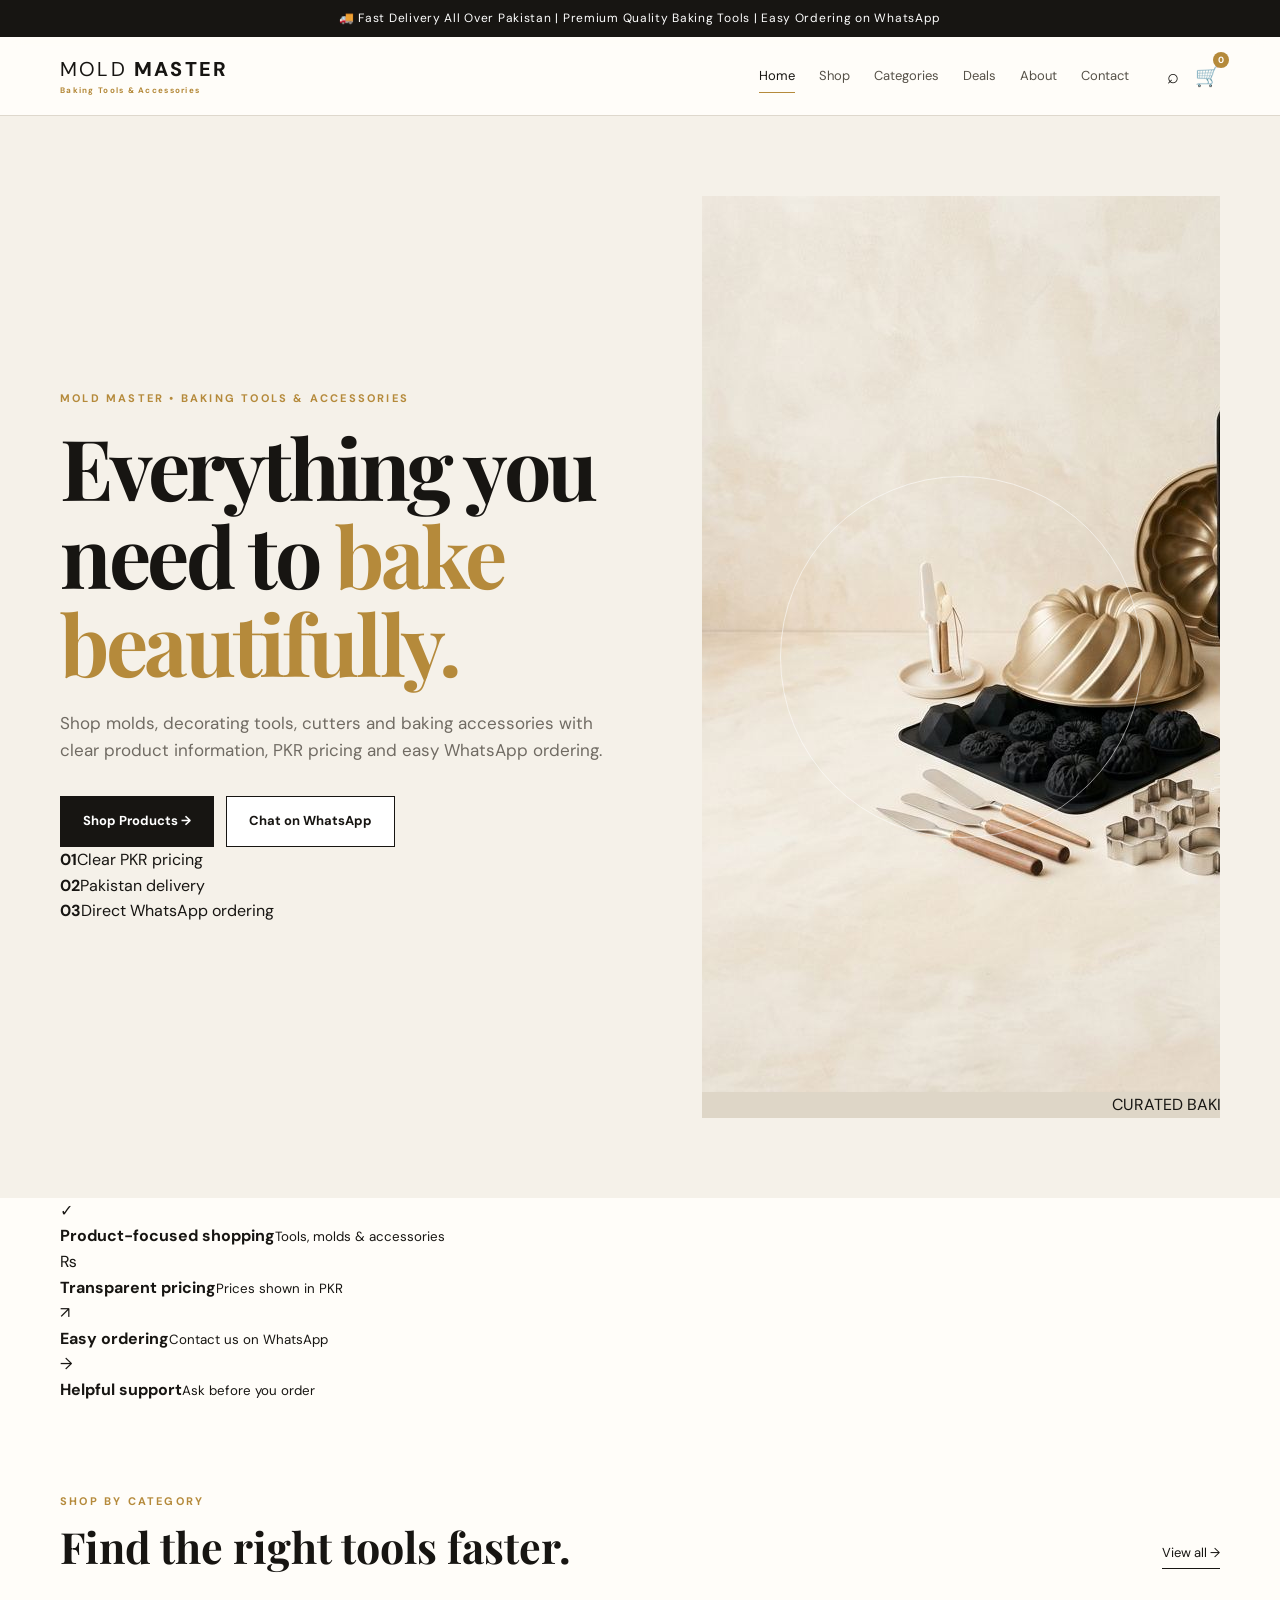
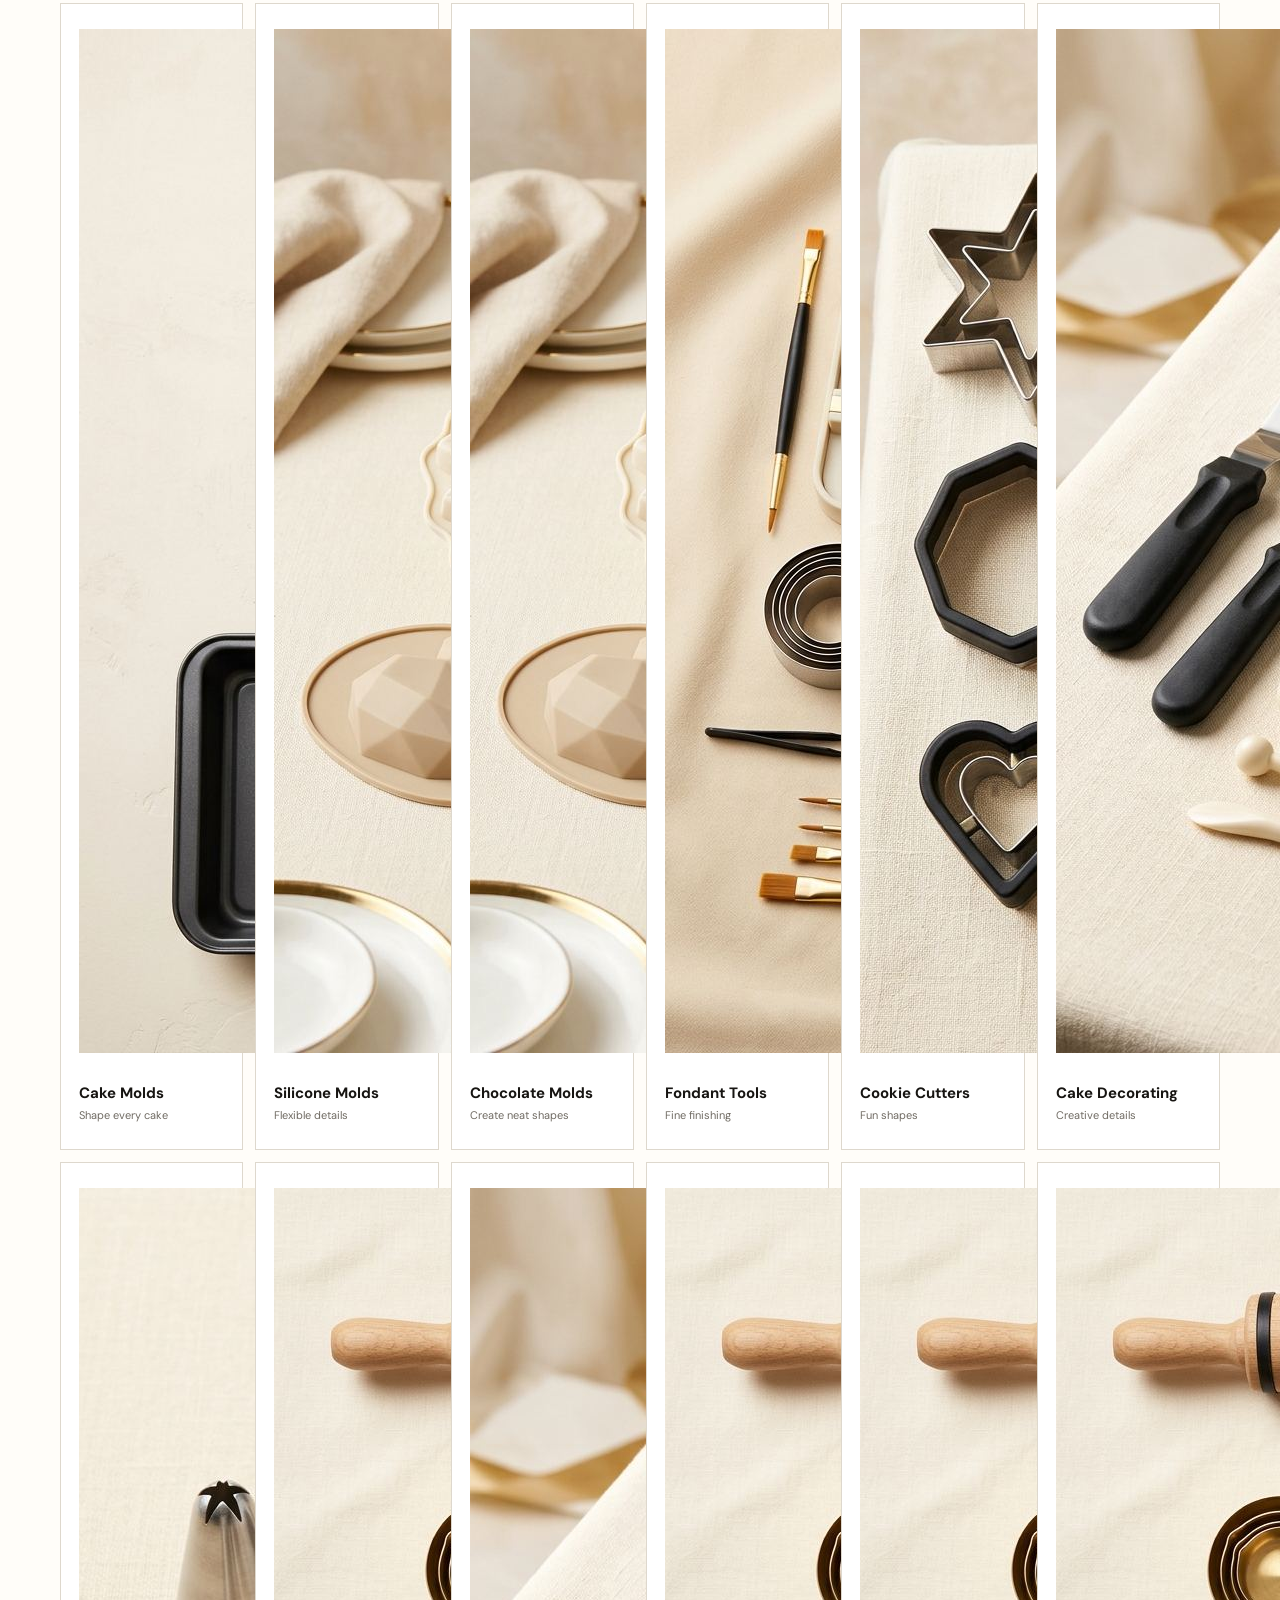
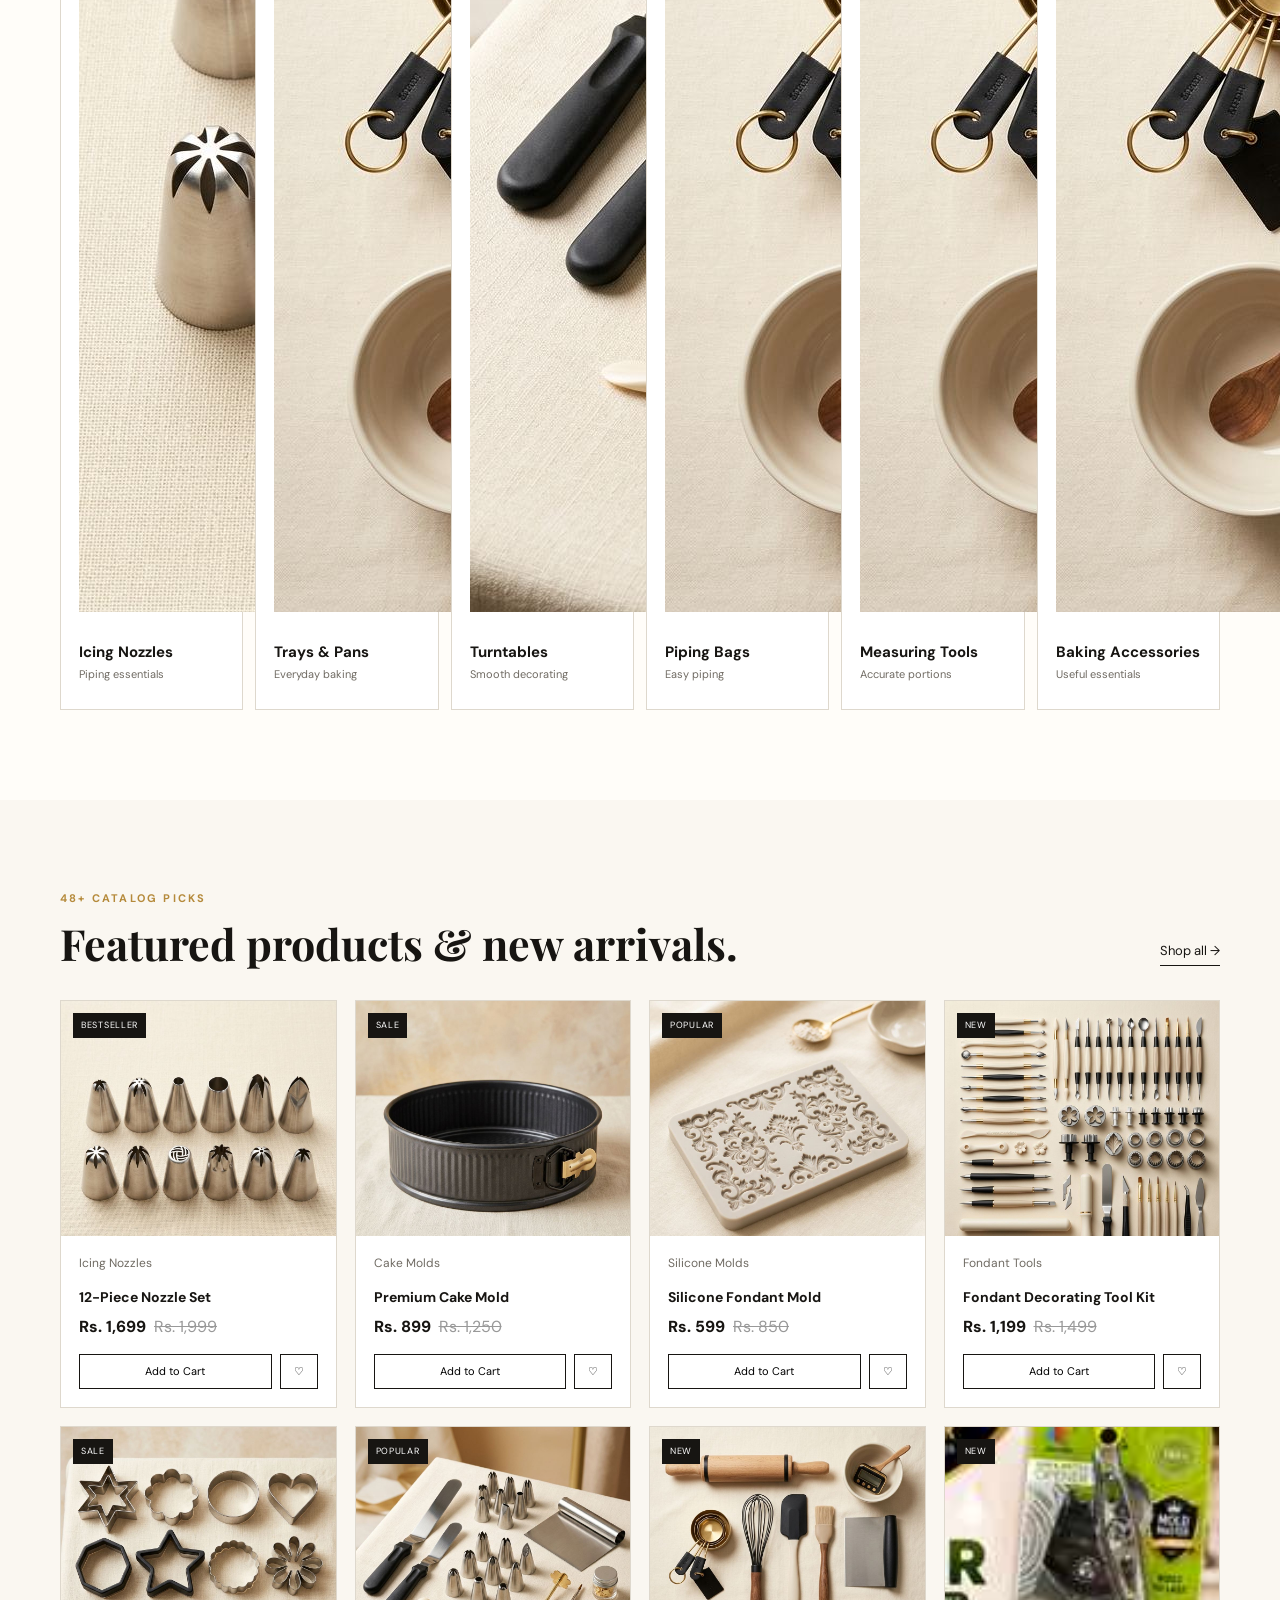
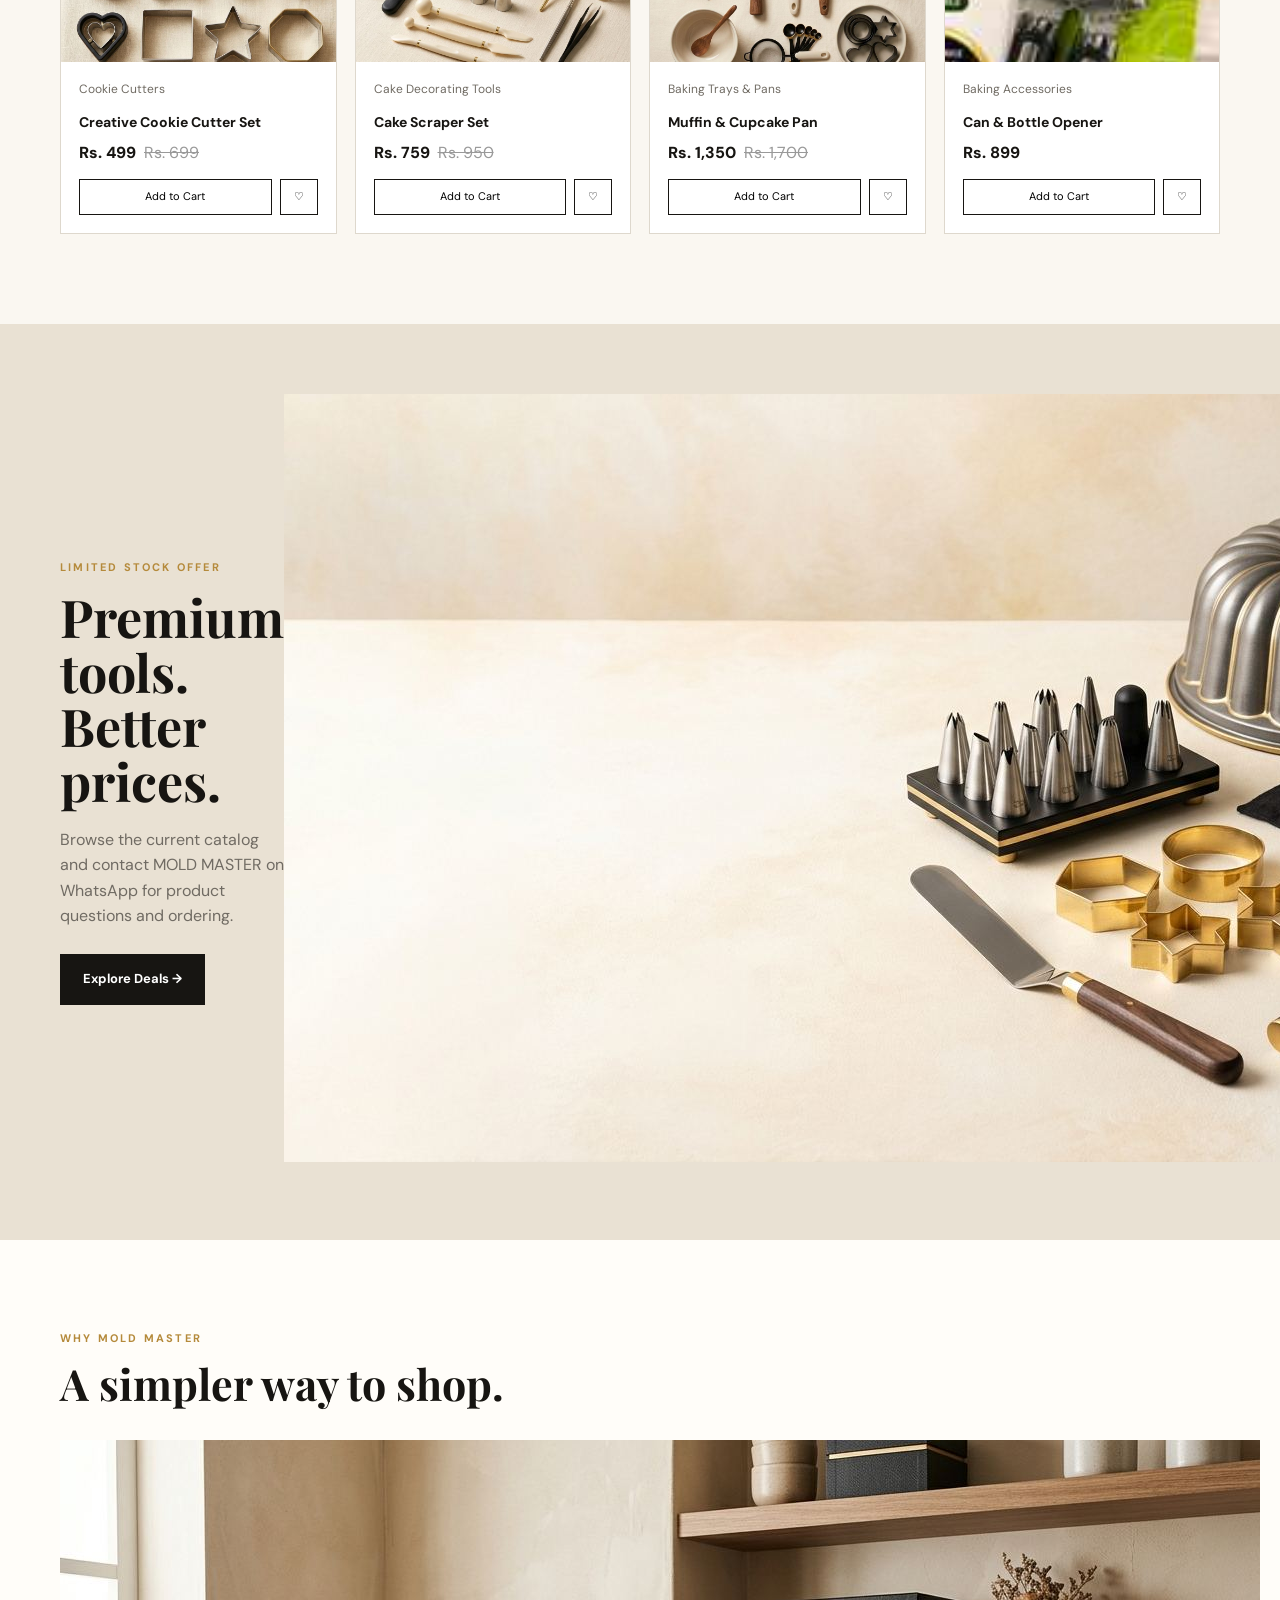
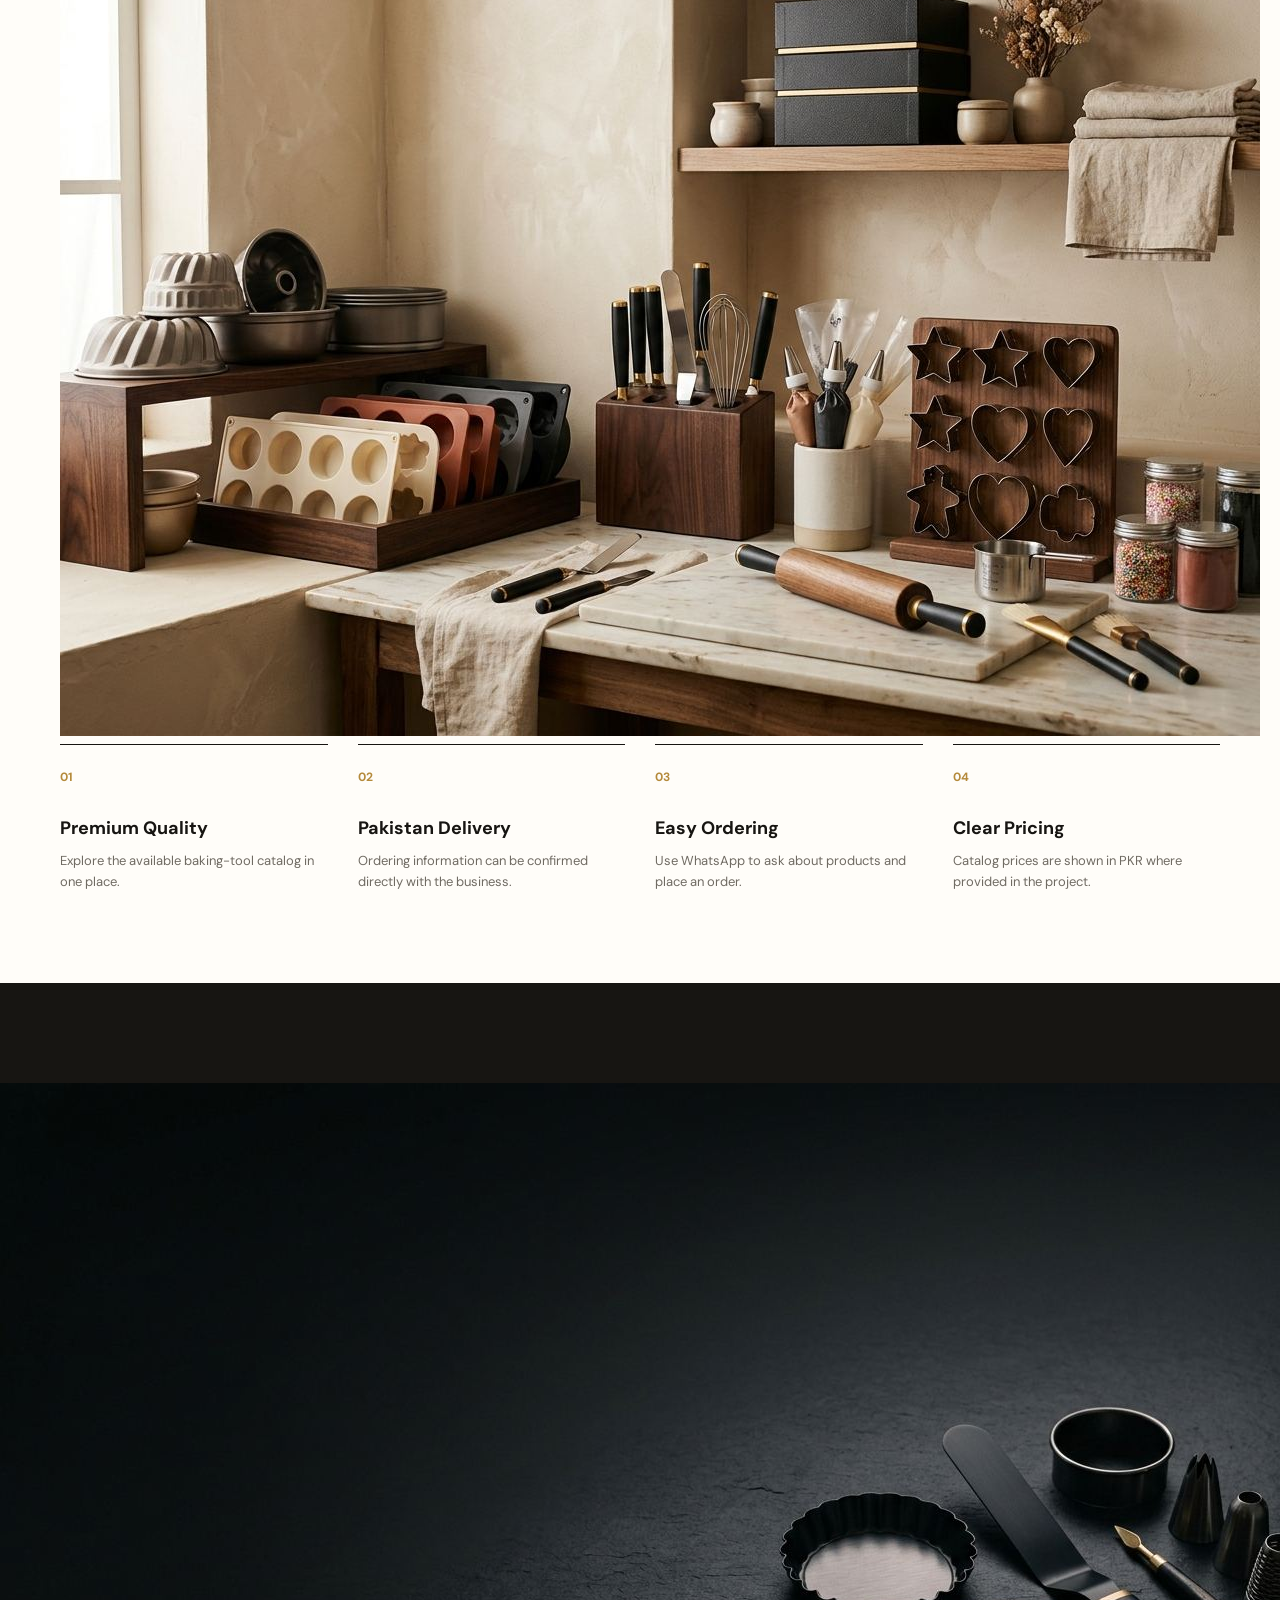
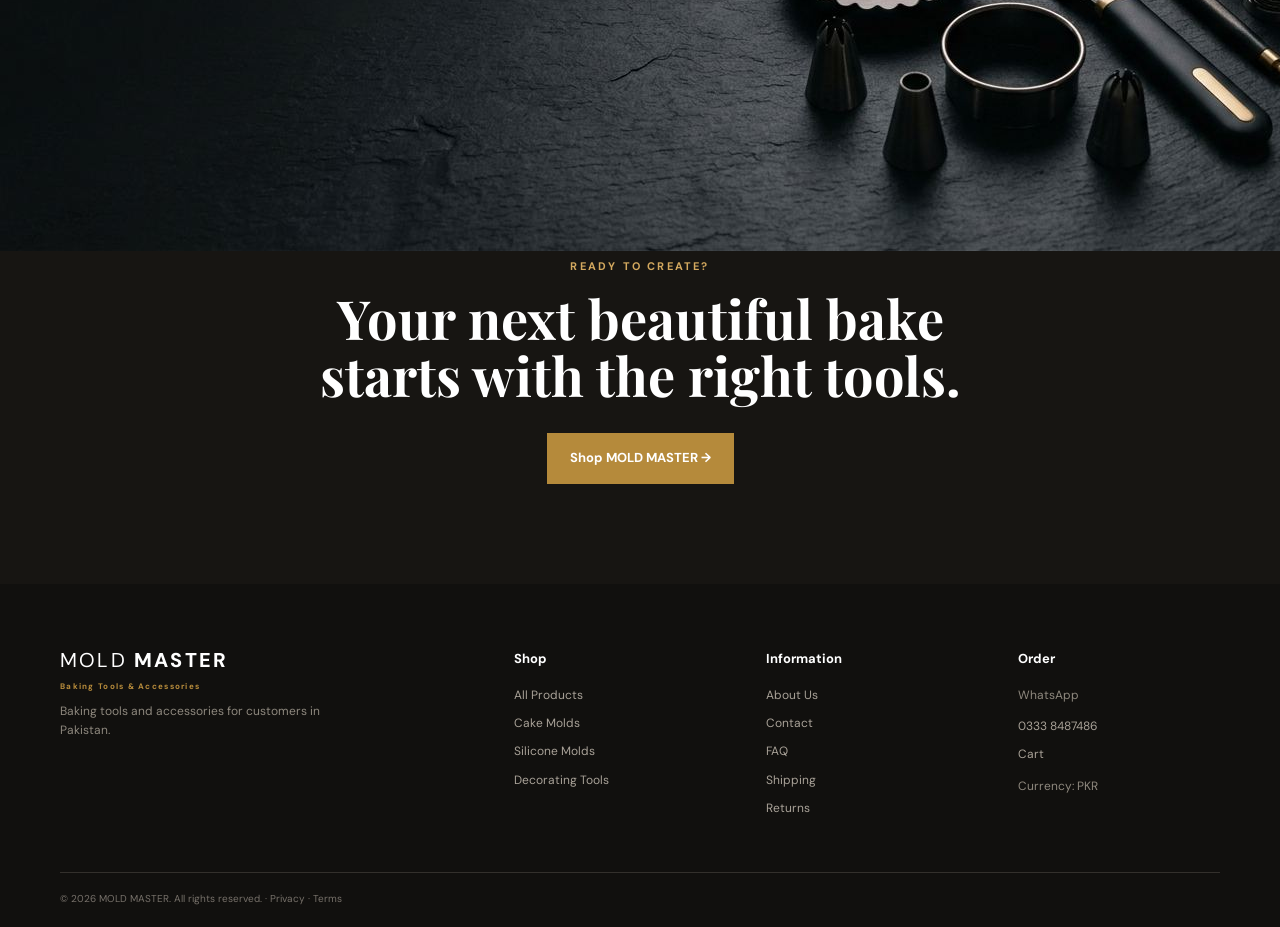
==== commit b5d72379: "Update homepage catalog count for expanded collection" ====
--- a/index.html
+++ b/index.html
@@ -30,4 +30,4 @@
     <article><span>↗</span><div><strong>Easy ordering</strong><small>Contact us on WhatsApp</small></div></article>
     <article><span>→</span><div><strong>Helpful support</strong><small>Ask before you order</small></div></article>
   </div>
-</section><section id="categories" class="section"><div class="container"><div class="section-head"><div><p class="eyebrow">SHOP BY CATEGORY</p><h2>Find the right tools faster.</h2></div><a href="shop.html">View all →</a></div><div class="category-grid category-slider"><a class="category image-category category-slide" href="shop.html?category=Cake%20Molds"><img src="assets/images/category-cake-molds.jpg" alt="Cake Molds" loading="lazy"><div><h3>Cake Molds</h3><p>Shape every cake</p></div></a><a class="category image-category category-slide" href="shop.html?category=Silicone%20Molds"><img src="assets/images/category-silicone-molds.jpg" alt="Silicone Molds" loading="lazy"><div><h3>Silicone Molds</h3><p>Flexible details</p></div></a><a class="category image-category category-slide" href="shop.html?category=Chocolate%20%26%20Candy%20Molds"><img src="assets/images/category-silicone-molds.jpg" alt="Chocolate & Candy Molds" loading="lazy"><div><h3>Chocolate Molds</h3><p>Create neat shapes</p></div></a><a class="category image-category category-slide" href="shop.html?category=Fondant%20Tools"><img src="assets/images/category-fondant-tools.jpg" alt="Fondant Tools" loading="lazy"><div><h3>Fondant Tools</h3><p>Fine finishing</p></div></a><a class="category image-category category-slide" href="shop.html?category=Cookie%20Cutters"><img src="assets/images/category-cookie-cutters.jpg" alt="Cookie Cutters" loading="lazy"><div><h3>Cookie Cutters</h3><p>Fun shapes</p></div></a><a class="category image-category category-slide" href="shop.html?category=Cake%20Decorating%20Tools"><img src="assets/images/category-decorating-tools.jpg" alt="Cake Decorating Tools" loading="lazy"><div><h3>Cake Decorating</h3><p>Creative details</p></div></a><a class="category image-category category-slide" href="shop.html?category=Icing%20Nozzles"><img src="assets/images/product-12-piece-nozzle-set.jpg" alt="Icing Nozzles" loading="lazy"><div><h3>Icing Nozzles</h3><p>Piping essentials</p></div></a><a class="category image-category category-slide" href="shop.html?category=Baking%20Trays%20%26%20Pans"><img src="assets/images/category-baking-accessories.jpg" alt="Baking Trays & Pans" loading="lazy"><div><h3>Trays & Pans</h3><p>Everyday baking</p></div></a><a class="category image-category category-slide" href="shop.html?category=Cake%20Rotating%20Turntables"><img src="assets/images/category-decorating-tools.jpg" alt="Cake Rotating Turntables" loading="lazy"><div><h3>Turntables</h3><p>Smooth decorating</p></div></a><a class="category image-category category-slide" href="shop.html?category=Piping%20Bags"><img src="assets/images/category-baking-accessories.jpg" alt="Piping Bags" loading="lazy"><div><h3>Piping Bags</h3><p>Easy piping</p></div></a><a class="category image-category category-slide" href="shop.html?category=Measuring%20Tools"><img src="assets/images/category-baking-accessories.jpg" alt="Measuring Tools" loading="lazy"><div><h3>Measuring Tools</h3><p>Accurate portions</p></div></a><a class="category image-category category-slide" href="shop.html?category=Baking%20Accessories"><img src="assets/images/category-baking-accessories.jpg" alt="Baking Accessories" loading="lazy"><div><h3>Baking Accessories</h3><p>Useful essentials</p></div></a></div></div></section><section class="section products-section"><div class="container"><div class="section-head"><div><p class="eyebrow">24+ CATALOG PICKS</p><h2>Featured products & new arrivals.</h2></div><a href="shop.html">Shop all →</a></div><div id="featuredProducts" class="product-grid"></div></div></section><section id="deals" class="deal deal-image"><div class="container deal-inner"><div><p class="eyebrow">LIMITED STOCK OFFER</p><h2>Premium tools.<br>Better prices.</h2><p>Browse the current catalog and contact MOLD MASTER on WhatsApp for product questions and ordering.</p><a class="btn btn-dark" href="shop.html">Explore Deals →</a></div><div class="deal-visual"><img src="assets/images/limited-stock-tools.jpg" alt="MOLD MASTER baking tools limited stock collection" loading="lazy" onerror="this.style.display='none';this.parentElement.classList.add('image-missing')"></div></div></section><section class="section"><div class="container"><div class="section-head"><div><p class="eyebrow">WHY MOLD MASTER</p><h2>A simpler way to shop.</h2></div></div><div class="brand-panel"><img src="assets/images/brand-mold-master.jpg" alt="Organized MOLD MASTER baking workstation" loading="lazy" onerror="this.style.display='none';this.parentElement.classList.add('image-missing')"></div><div class="benefits"><article><b>01</b><h3>Premium Quality</h3><p>Explore the available baking-tool catalog in one place.</p></article><article><b>02</b><h3>Pakistan Delivery</h3><p>Ordering information can be confirmed directly with the business.</p></article><article><b>03</b><h3>Easy Ordering</h3><p>Use WhatsApp to ask about products and place an order.</p></article><article><b>04</b><h3>Clear Pricing</h3><p>Catalog prices are shown in PKR where provided in the project.</p></article></div></div></section><section class="cta cta-image"><div class="cta-backdrop"><img src="assets/images/cta-baking-tools.jpg" alt="" aria-hidden="true" loading="lazy" onerror="this.style.display='none';this.parentElement.classList.add('image-missing')"></div><div class="container"><p class="eyebrow">READY TO CREATE?</p><h2>Your next beautiful bake<br>starts with the right tools.</h2><a class="btn btn-gold" href="shop.html">Shop MOLD MASTER →</a></div></section></main><footer><div class="container footer-grid"><div><a class="logo logo-footer" href="index.html"><span>MOLD</span> MASTER<small>Baking Tools & Accessories</small></a><p>Baking tools and accessories for customers in Pakistan.</p></div><div><h4>Shop</h4><a href="shop.html">All Products</a><a href="shop.html?category=Cake%20Molds">Cake Molds</a><a href="shop.html?category=Silicone%20Molds">Silicone Molds</a><a href="shop.html?category=Decorating%20Tools">Decorating Tools</a></div><div><h4>Information</h4><a href="about.html">About Us</a><a href="contact.html">Contact</a><a href="faq.html">FAQ</a><a href="shipping.html">Shipping</a><a href="returns.html">Returns</a></div><div><h4>Order</h4><p>WhatsApp</p><a href="https://wa.me/923338748486" target="_blank" rel="noopener">0333 8487486</a><a href="cart.html">Cart</a><p>Currency: PKR</p></div></div><div class="container copyright">© 2026 MOLD MASTER. All rights reserved. · <a href="privacy.html">Privacy</a> · <a href="terms.html">Terms</a></div></footer><script src="assets/js/main.js"></script></body></html>+</section><section id="categories" class="section"><div class="container"><div class="section-head"><div><p class="eyebrow">SHOP BY CATEGORY</p><h2>Find the right tools faster.</h2></div><a href="shop.html">View all →</a></div><div class="category-grid category-slider"><a class="category image-category category-slide" href="shop.html?category=Cake%20Molds"><img src="assets/images/category-cake-molds.jpg" alt="Cake Molds" loading="lazy"><div><h3>Cake Molds</h3><p>Shape every cake</p></div></a><a class="category image-category category-slide" href="shop.html?category=Silicone%20Molds"><img src="assets/images/category-silicone-molds.jpg" alt="Silicone Molds" loading="lazy"><div><h3>Silicone Molds</h3><p>Flexible details</p></div></a><a class="category image-category category-slide" href="shop.html?category=Chocolate%20%26%20Candy%20Molds"><img src="assets/images/category-silicone-molds.jpg" alt="Chocolate & Candy Molds" loading="lazy"><div><h3>Chocolate Molds</h3><p>Create neat shapes</p></div></a><a class="category image-category category-slide" href="shop.html?category=Fondant%20Tools"><img src="assets/images/category-fondant-tools.jpg" alt="Fondant Tools" loading="lazy"><div><h3>Fondant Tools</h3><p>Fine finishing</p></div></a><a class="category image-category category-slide" href="shop.html?category=Cookie%20Cutters"><img src="assets/images/category-cookie-cutters.jpg" alt="Cookie Cutters" loading="lazy"><div><h3>Cookie Cutters</h3><p>Fun shapes</p></div></a><a class="category image-category category-slide" href="shop.html?category=Cake%20Decorating%20Tools"><img src="assets/images/category-decorating-tools.jpg" alt="Cake Decorating Tools" loading="lazy"><div><h3>Cake Decorating</h3><p>Creative details</p></div></a><a class="category image-category category-slide" href="shop.html?category=Icing%20Nozzles"><img src="assets/images/product-12-piece-nozzle-set.jpg" alt="Icing Nozzles" loading="lazy"><div><h3>Icing Nozzles</h3><p>Piping essentials</p></div></a><a class="category image-category category-slide" href="shop.html?category=Baking%20Trays%20%26%20Pans"><img src="assets/images/category-baking-accessories.jpg" alt="Baking Trays & Pans" loading="lazy"><div><h3>Trays & Pans</h3><p>Everyday baking</p></div></a><a class="category image-category category-slide" href="shop.html?category=Cake%20Rotating%20Turntables"><img src="assets/images/category-decorating-tools.jpg" alt="Cake Rotating Turntables" loading="lazy"><div><h3>Turntables</h3><p>Smooth decorating</p></div></a><a class="category image-category category-slide" href="shop.html?category=Piping%20Bags"><img src="assets/images/category-baking-accessories.jpg" alt="Piping Bags" loading="lazy"><div><h3>Piping Bags</h3><p>Easy piping</p></div></a><a class="category image-category category-slide" href="shop.html?category=Measuring%20Tools"><img src="assets/images/category-baking-accessories.jpg" alt="Measuring Tools" loading="lazy"><div><h3>Measuring Tools</h3><p>Accurate portions</p></div></a><a class="category image-category category-slide" href="shop.html?category=Baking%20Accessories"><img src="assets/images/category-baking-accessories.jpg" alt="Baking Accessories" loading="lazy"><div><h3>Baking Accessories</h3><p>Useful essentials</p></div></a></div></div></section><section class="section products-section"><div class="container"><div class="section-head"><div><p class="eyebrow"><span id="catalogCount">48+</span> CATALOG PICKS</p><h2>Featured products & new arrivals.</h2></div><a href="shop.html">Shop all →</a></div><div id="featuredProducts" class="product-grid"></div></div></section><section id="deals" class="deal deal-image"><div class="container deal-inner"><div><p class="eyebrow">LIMITED STOCK OFFER</p><h2>Premium tools.<br>Better prices.</h2><p>Browse the current catalog and contact MOLD MASTER on WhatsApp for product questions and ordering.</p><a class="btn btn-dark" href="shop.html">Explore Deals →</a></div><div class="deal-visual"><img src="assets/images/limited-stock-tools.jpg" alt="MOLD MASTER baking tools limited stock collection" loading="lazy" onerror="this.style.display='none';this.parentElement.classList.add('image-missing')"></div></div></section><section class="section"><div class="container"><div class="section-head"><div><p class="eyebrow">WHY MOLD MASTER</p><h2>A simpler way to shop.</h2></div></div><div class="brand-panel"><img src="assets/images/brand-mold-master.jpg" alt="Organized MOLD MASTER baking workstation" loading="lazy" onerror="this.style.display='none';this.parentElement.classList.add('image-missing')"></div><div class="benefits"><article><b>01</b><h3>Premium Quality</h3><p>Explore the available baking-tool catalog in one place.</p></article><article><b>02</b><h3>Pakistan Delivery</h3><p>Ordering information can be confirmed directly with the business.</p></article><article><b>03</b><h3>Easy Ordering</h3><p>Use WhatsApp to ask about products and place an order.</p></article><article><b>04</b><h3>Clear Pricing</h3><p>Catalog prices are shown in PKR where provided in the project.</p></article></div></div></section><section class="cta cta-image"><div class="cta-backdrop"><img src="assets/images/cta-baking-tools.jpg" alt="" aria-hidden="true" loading="lazy" onerror="this.style.display='none';this.parentElement.classList.add('image-missing')"></div><div class="container"><p class="eyebrow">READY TO CREATE?</p><h2>Your next beautiful bake<br>starts with the right tools.</h2><a class="btn btn-gold" href="shop.html">Shop MOLD MASTER →</a></div></section></main><footer><div class="container footer-grid"><div><a class="logo logo-footer" href="index.html"><span>MOLD</span> MASTER<small>Baking Tools & Accessories</small></a><p>Baking tools and accessories for customers in Pakistan.</p></div><div><h4>Shop</h4><a href="shop.html">All Products</a><a href="shop.html?category=Cake%20Molds">Cake Molds</a><a href="shop.html?category=Silicone%20Molds">Silicone Molds</a><a href="shop.html?category=Decorating%20Tools">Decorating Tools</a></div><div><h4>Information</h4><a href="about.html">About Us</a><a href="contact.html">Contact</a><a href="faq.html">FAQ</a><a href="shipping.html">Shipping</a><a href="returns.html">Returns</a></div><div><h4>Order</h4><p>WhatsApp</p><a href="https://wa.me/923338748486" target="_blank" rel="noopener">0333 8487486</a><a href="cart.html">Cart</a><p>Currency: PKR</p></div></div><div class="container copyright">© 2026 MOLD MASTER. All rights reserved. · <a href="privacy.html">Privacy</a> · <a href="terms.html">Terms</a></div></footer><script src="assets/js/main.js"></script></body></html>
--- a/assets/css/style.css
+++ b/assets/css/style.css
@@ -168,3 +168,51 @@
  .deal-visual{width:100%;margin-top:25px}
  .brand-panel{aspect-ratio:4/2!important}
 }
+
+/* MOLD MASTER catalog expansion */
+.category-slider{display:flex!important;overflow-x:auto!important;overflow-y:hidden!important;gap:14px!important;padding:4px 2px 18px!important;scroll-snap-type:x proximity;scrollbar-width:thin}
+.category-slider .category-slide{flex:0 0 176px!important;width:176px!important;height:205px!important;min-height:205px!important;max-height:205px!important;scroll-snap-align:start;border:1px solid rgba(23,21,18,.08);box-shadow:0 8px 24px rgba(23,21,18,.06);transition:transform .25s ease,box-shadow .25s ease}
+.category-slider .category-slide:hover{transform:translateY(-5px);box-shadow:0 18px 34px rgba(23,21,18,.11)}
+.category-slider .category-slide img{height:145px!important;min-height:145px!important;max-height:145px!important}
+.category-slider .category-slide>div{height:60px!important;padding:10px 12px!important;justify-content:center}
+.category-slider .category-slide h3{font-size:13px!important}
+.category-slider .category-slide p{font-size:10px!important;color:var(--muted)}
+.products-section{background:radial-gradient(circle at 10% 0%,rgba(181,138,59,.10),transparent 28%),linear-gradient(180deg,#fffdf9 0%,#f7f3eb 100%)}
+.products-section .product-card{background:rgba(255,255,255,.96);border:1px solid rgba(23,21,18,.08);box-shadow:0 8px 25px rgba(23,21,18,.055)}
+.product-tag{letter-spacing:.08em;text-transform:uppercase}
+@media(max-width:560px){
+.category-slider{gap:10px!important}
+.category-slider .category-slide{flex-basis:145px!important;width:145px!important;height:178px!important;min-height:178px!important;max-height:178px!important}
+.category-slider .category-slide img{height:125px!important;min-height:125px!important;max-height:125px!important}
+.category-slider .category-slide>div{height:53px!important;padding:7px 9px!important}
+.category-slider .category-slide h3{font-size:11px!important}
+.category-slider .category-slide p{font-size:9px!important}
+}
+
+/* Catalog polish: clean, neutral product photography presentation */
+.hero-media{background:#e8e1d6;border-radius:4px;box-shadow:0 24px 55px rgba(34,29,20,.14)}
+.hero-media>img{position:absolute;inset:0;width:100%;height:100%;object-fit:contain;padding:18px;background:#eee8de}
+.hero-media.image-missing{background:radial-gradient(circle at 50% 40%,#fffdf8,#e4dac9 70%)}
+.hero-media-label{position:absolute;z-index:2;left:18px;right:18px;bottom:18px;padding:14px 16px;background:rgba(255,253,249,.92);backdrop-filter:blur(10px);display:grid;gap:4px;border-left:3px solid var(--gold)}
+.hero-media-label span{font-size:9px;letter-spacing:.16em;color:var(--gold);font-weight:700}
+.hero-media-label b{font-family:'Playfair Display',serif;font-size:20px;font-weight:600}
+.image-category{padding:0;min-height:0;overflow:hidden;display:flex;flex-direction:column;border-radius:3px}
+.image-category img{width:100%;height:128px;object-fit:contain;background:#f3eee5;padding:10px;transition:transform .35s ease}
+.image-category:hover img{transform:scale(1.04)}
+.image-category>div{padding:13px 14px 15px}
+.image-category h3{margin:0 0 3px;font-size:13px}
+.image-category p{font-size:11px}
+.product-card{border-radius:4px;box-shadow:0 3px 14px rgba(23,21,18,.035)}
+.product-img{height:245px;background:#f7f4ee;padding:14px}
+.product-img img{object-fit:contain;mix-blend-mode:multiply}
+.product-card:hover .product-img img{transform:scale(1.035)}
+.product-placeholder{border:1px dashed #d9d0c1;background:linear-gradient(145deg,#fbf9f4,#eee7da);padding:12px}
+.product-placeholder span{max-width:90%;font-size:13px;letter-spacing:.04em;text-transform:uppercase}
+.product-placeholder small{font-size:10px}
+.product-info{padding:17px 17px 18px}
+.product-info h3{min-height:42px;line-height:1.45}
+.product-info .price{font-size:15px}
+.product-tag{background:var(--gold);border-radius:2px}
+.section-head h2{letter-spacing:-.02em}
+.btn{border-radius:2px}
+@media(max-width:560px){.image-category img{height:105px}.product-img{height:205px;padding:10px}.product-info{padding:13px}.product-info h3{font-size:13px;min-height:38px}.hero-media-label b{font-size:17px}}
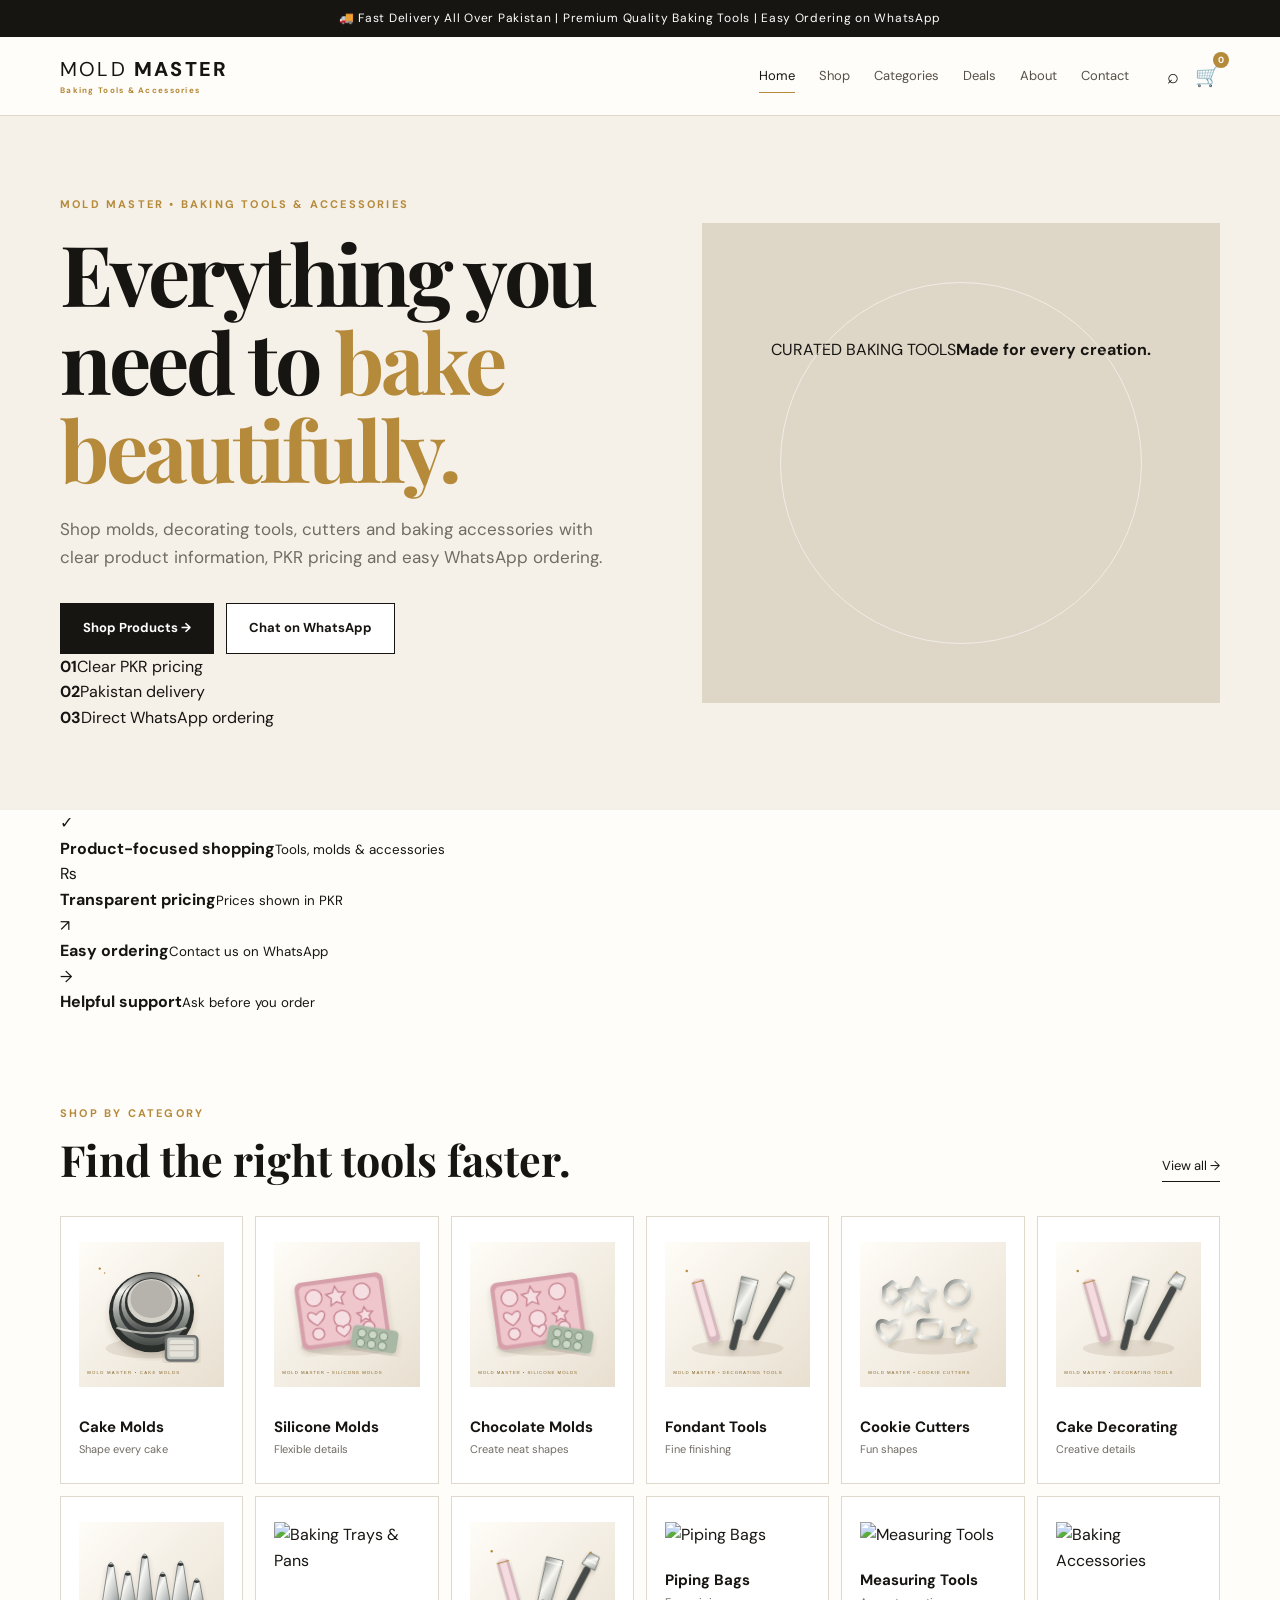
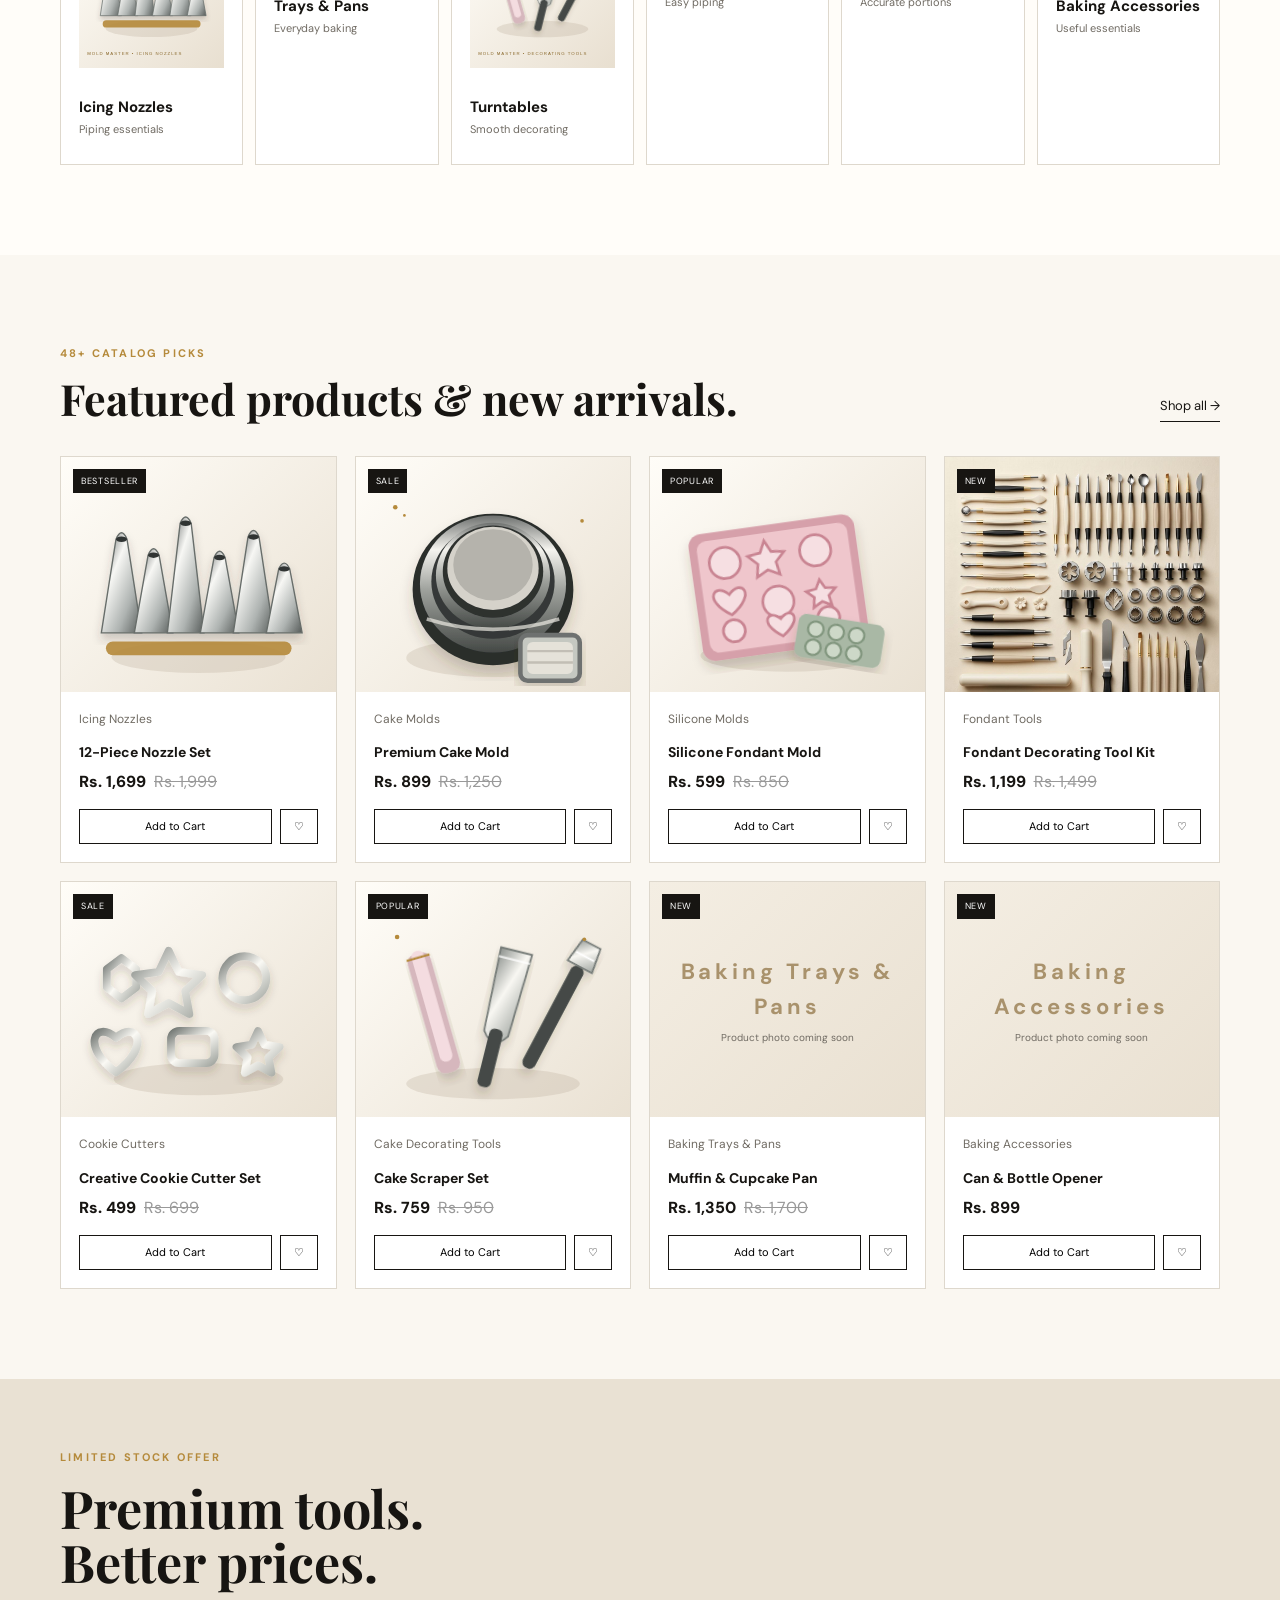
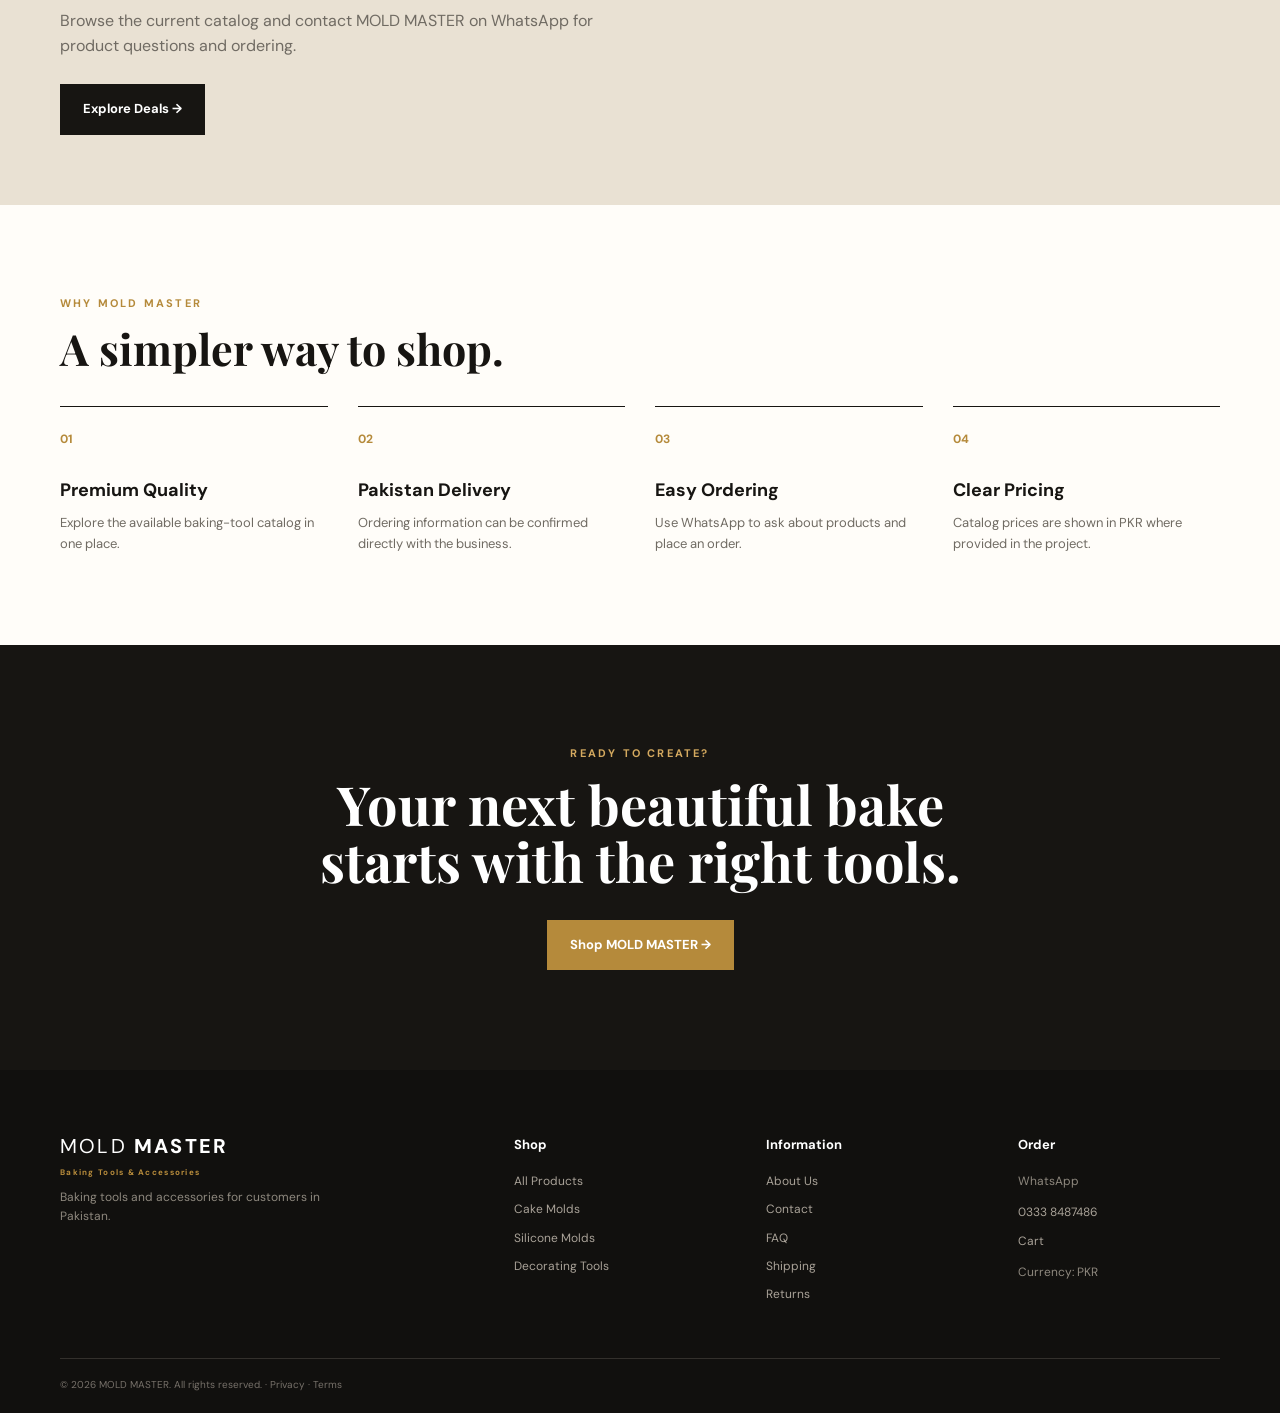
==== commit 767208e7: "Refresh homepage with original MOLD MASTER visuals" ====
--- a/index.html
+++ b/index.html
@@ -16,7 +16,7 @@
         </div>
       </div>
       <div class="hero-card hero-media">
-        <img src="assets/images/hero-baking-tools.jpg" alt="MOLD MASTER baking tools and accessories" loading="eager" onerror="this.style.display='none';this.parentElement.classList.add('image-missing')">
+        <img src="assets/images/original-tools-collection.svg" alt="MOLD MASTER baking tools and accessories" loading="eager" onerror="this.style.display='none';this.parentElement.classList.add('image-missing')">
         <div class="hero-media-label"><span>CURATED BAKING TOOLS</span><b>Made for every creation.</b></div>
         <div class="hero-dots" aria-hidden="true"><i class="active"></i><i></i><i></i></div>
       </div>
@@ -30,4 +30,4 @@
     <article><span>↗</span><div><strong>Easy ordering</strong><small>Contact us on WhatsApp</small></div></article>
     <article><span>→</span><div><strong>Helpful support</strong><small>Ask before you order</small></div></article>
   </div>
-</section><section id="categories" class="section"><div class="container"><div class="section-head"><div><p class="eyebrow">SHOP BY CATEGORY</p><h2>Find the right tools faster.</h2></div><a href="shop.html">View all →</a></div><div class="category-grid category-slider"><a class="category image-category category-slide" href="shop.html?category=Cake%20Molds"><img src="assets/images/category-cake-molds.jpg" alt="Cake Molds" loading="lazy"><div><h3>Cake Molds</h3><p>Shape every cake</p></div></a><a class="category image-category category-slide" href="shop.html?category=Silicone%20Molds"><img src="assets/images/category-silicone-molds.jpg" alt="Silicone Molds" loading="lazy"><div><h3>Silicone Molds</h3><p>Flexible details</p></div></a><a class="category image-category category-slide" href="shop.html?category=Chocolate%20%26%20Candy%20Molds"><img src="assets/images/category-silicone-molds.jpg" alt="Chocolate & Candy Molds" loading="lazy"><div><h3>Chocolate Molds</h3><p>Create neat shapes</p></div></a><a class="category image-category category-slide" href="shop.html?category=Fondant%20Tools"><img src="assets/images/category-fondant-tools.jpg" alt="Fondant Tools" loading="lazy"><div><h3>Fondant Tools</h3><p>Fine finishing</p></div></a><a class="category image-category category-slide" href="shop.html?category=Cookie%20Cutters"><img src="assets/images/category-cookie-cutters.jpg" alt="Cookie Cutters" loading="lazy"><div><h3>Cookie Cutters</h3><p>Fun shapes</p></div></a><a class="category image-category category-slide" href="shop.html?category=Cake%20Decorating%20Tools"><img src="assets/images/category-decorating-tools.jpg" alt="Cake Decorating Tools" loading="lazy"><div><h3>Cake Decorating</h3><p>Creative details</p></div></a><a class="category image-category category-slide" href="shop.html?category=Icing%20Nozzles"><img src="assets/images/product-12-piece-nozzle-set.jpg" alt="Icing Nozzles" loading="lazy"><div><h3>Icing Nozzles</h3><p>Piping essentials</p></div></a><a class="category image-category category-slide" href="shop.html?category=Baking%20Trays%20%26%20Pans"><img src="assets/images/category-baking-accessories.jpg" alt="Baking Trays & Pans" loading="lazy"><div><h3>Trays & Pans</h3><p>Everyday baking</p></div></a><a class="category image-category category-slide" href="shop.html?category=Cake%20Rotating%20Turntables"><img src="assets/images/category-decorating-tools.jpg" alt="Cake Rotating Turntables" loading="lazy"><div><h3>Turntables</h3><p>Smooth decorating</p></div></a><a class="category image-category category-slide" href="shop.html?category=Piping%20Bags"><img src="assets/images/category-baking-accessories.jpg" alt="Piping Bags" loading="lazy"><div><h3>Piping Bags</h3><p>Easy piping</p></div></a><a class="category image-category category-slide" href="shop.html?category=Measuring%20Tools"><img src="assets/images/category-baking-accessories.jpg" alt="Measuring Tools" loading="lazy"><div><h3>Measuring Tools</h3><p>Accurate portions</p></div></a><a class="category image-category category-slide" href="shop.html?category=Baking%20Accessories"><img src="assets/images/category-baking-accessories.jpg" alt="Baking Accessories" loading="lazy"><div><h3>Baking Accessories</h3><p>Useful essentials</p></div></a></div></div></section><section class="section products-section"><div class="container"><div class="section-head"><div><p class="eyebrow"><span id="catalogCount">48+</span> CATALOG PICKS</p><h2>Featured products & new arrivals.</h2></div><a href="shop.html">Shop all →</a></div><div id="featuredProducts" class="product-grid"></div></div></section><section id="deals" class="deal deal-image"><div class="container deal-inner"><div><p class="eyebrow">LIMITED STOCK OFFER</p><h2>Premium tools.<br>Better prices.</h2><p>Browse the current catalog and contact MOLD MASTER on WhatsApp for product questions and ordering.</p><a class="btn btn-dark" href="shop.html">Explore Deals →</a></div><div class="deal-visual"><img src="assets/images/limited-stock-tools.jpg" alt="MOLD MASTER baking tools limited stock collection" loading="lazy" onerror="this.style.display='none';this.parentElement.classList.add('image-missing')"></div></div></section><section class="section"><div class="container"><div class="section-head"><div><p class="eyebrow">WHY MOLD MASTER</p><h2>A simpler way to shop.</h2></div></div><div class="brand-panel"><img src="assets/images/brand-mold-master.jpg" alt="Organized MOLD MASTER baking workstation" loading="lazy" onerror="this.style.display='none';this.parentElement.classList.add('image-missing')"></div><div class="benefits"><article><b>01</b><h3>Premium Quality</h3><p>Explore the available baking-tool catalog in one place.</p></article><article><b>02</b><h3>Pakistan Delivery</h3><p>Ordering information can be confirmed directly with the business.</p></article><article><b>03</b><h3>Easy Ordering</h3><p>Use WhatsApp to ask about products and place an order.</p></article><article><b>04</b><h3>Clear Pricing</h3><p>Catalog prices are shown in PKR where provided in the project.</p></article></div></div></section><section class="cta cta-image"><div class="cta-backdrop"><img src="assets/images/cta-baking-tools.jpg" alt="" aria-hidden="true" loading="lazy" onerror="this.style.display='none';this.parentElement.classList.add('image-missing')"></div><div class="container"><p class="eyebrow">READY TO CREATE?</p><h2>Your next beautiful bake<br>starts with the right tools.</h2><a class="btn btn-gold" href="shop.html">Shop MOLD MASTER →</a></div></section></main><footer><div class="container footer-grid"><div><a class="logo logo-footer" href="index.html"><span>MOLD</span> MASTER<small>Baking Tools & Accessories</small></a><p>Baking tools and accessories for customers in Pakistan.</p></div><div><h4>Shop</h4><a href="shop.html">All Products</a><a href="shop.html?category=Cake%20Molds">Cake Molds</a><a href="shop.html?category=Silicone%20Molds">Silicone Molds</a><a href="shop.html?category=Decorating%20Tools">Decorating Tools</a></div><div><h4>Information</h4><a href="about.html">About Us</a><a href="contact.html">Contact</a><a href="faq.html">FAQ</a><a href="shipping.html">Shipping</a><a href="returns.html">Returns</a></div><div><h4>Order</h4><p>WhatsApp</p><a href="https://wa.me/923338748486" target="_blank" rel="noopener">0333 8487486</a><a href="cart.html">Cart</a><p>Currency: PKR</p></div></div><div class="container copyright">© 2026 MOLD MASTER. All rights reserved. · <a href="privacy.html">Privacy</a> · <a href="terms.html">Terms</a></div></footer><script src="assets/js/main.js"></script></body></html>+</section><section id="categories" class="section"><div class="container"><div class="section-head"><div><p class="eyebrow">SHOP BY CATEGORY</p><h2>Find the right tools faster.</h2></div><a href="shop.html">View all →</a></div><div class="category-grid category-slider"><a class="category image-category category-slide" href="shop.html?category=Cake%20Molds"><img src="assets/images/original-cake-molds.svg" alt="Cake Molds" loading="lazy"><div><h3>Cake Molds</h3><p>Shape every cake</p></div></a><a class="category image-category category-slide" href="shop.html?category=Silicone%20Molds"><img src="assets/images/original-silicone-molds.svg" alt="Silicone Molds" loading="lazy"><div><h3>Silicone Molds</h3><p>Flexible details</p></div></a><a class="category image-category category-slide" href="shop.html?category=Chocolate%20%26%20Candy%20Molds"><img src="assets/images/original-silicone-molds.svg" alt="Chocolate & Candy Molds" loading="lazy"><div><h3>Chocolate Molds</h3><p>Create neat shapes</p></div></a><a class="category image-category category-slide" href="shop.html?category=Fondant%20Tools"><img src="assets/images/original-decorating-tools.svg" alt="Fondant Tools" loading="lazy"><div><h3>Fondant Tools</h3><p>Fine finishing</p></div></a><a class="category image-category category-slide" href="shop.html?category=Cookie%20Cutters"><img src="assets/images/original-cookie-cutters.svg" alt="Cookie Cutters" loading="lazy"><div><h3>Cookie Cutters</h3><p>Fun shapes</p></div></a><a class="category image-category category-slide" href="shop.html?category=Cake%20Decorating%20Tools"><img src="assets/images/original-decorating-tools.svg" alt="Cake Decorating Tools" loading="lazy"><div><h3>Cake Decorating</h3><p>Creative details</p></div></a><a class="category image-category category-slide" href="shop.html?category=Icing%20Nozzles"><img src="assets/images/original-nozzle-set.svg" alt="Icing Nozzles" loading="lazy"><div><h3>Icing Nozzles</h3><p>Piping essentials</p></div></a><a class="category image-category category-slide" href="shop.html?category=Baking%20Trays%20%26%20Pans"><img src="assets/images/original-tools-collection.svg" alt="Baking Trays & Pans" loading="lazy"><div><h3>Trays & Pans</h3><p>Everyday baking</p></div></a><a class="category image-category category-slide" href="shop.html?category=Cake%20Rotating%20Turntables"><img src="assets/images/original-decorating-tools.svg" alt="Cake Rotating Turntables" loading="lazy"><div><h3>Turntables</h3><p>Smooth decorating</p></div></a><a class="category image-category category-slide" href="shop.html?category=Piping%20Bags"><img src="assets/images/original-tools-collection.svg" alt="Piping Bags" loading="lazy"><div><h3>Piping Bags</h3><p>Easy piping</p></div></a><a class="category image-category category-slide" href="shop.html?category=Measuring%20Tools"><img src="assets/images/original-tools-collection.svg" alt="Measuring Tools" loading="lazy"><div><h3>Measuring Tools</h3><p>Accurate portions</p></div></a><a class="category image-category category-slide" href="shop.html?category=Baking%20Accessories"><img src="assets/images/original-tools-collection.svg" alt="Baking Accessories" loading="lazy"><div><h3>Baking Accessories</h3><p>Useful essentials</p></div></a></div></div></section><section class="section products-section"><div class="container"><div class="section-head"><div><p class="eyebrow"><span id="catalogCount">48+</span> CATALOG PICKS</p><h2>Featured products & new arrivals.</h2></div><a href="shop.html">Shop all →</a></div><div id="featuredProducts" class="product-grid"></div></div></section><section id="deals" class="deal deal-image"><div class="container deal-inner"><div><p class="eyebrow">LIMITED STOCK OFFER</p><h2>Premium tools.<br>Better prices.</h2><p>Browse the current catalog and contact MOLD MASTER on WhatsApp for product questions and ordering.</p><a class="btn btn-dark" href="shop.html">Explore Deals →</a></div><div class="deal-visual"><img src="assets/images/original-tools-collection.svg" alt="MOLD MASTER baking tools limited stock collection" loading="lazy" onerror="this.style.display='none';this.parentElement.classList.add('image-missing')"></div></div></section><section class="section"><div class="container"><div class="section-head"><div><p class="eyebrow">WHY MOLD MASTER</p><h2>A simpler way to shop.</h2></div></div><div class="brand-panel"><img src="assets/images/original-tools-collection.svg" alt="Organized MOLD MASTER baking workstation" loading="lazy" onerror="this.style.display='none';this.parentElement.classList.add('image-missing')"></div><div class="benefits"><article><b>01</b><h3>Premium Quality</h3><p>Explore the available baking-tool catalog in one place.</p></article><article><b>02</b><h3>Pakistan Delivery</h3><p>Ordering information can be confirmed directly with the business.</p></article><article><b>03</b><h3>Easy Ordering</h3><p>Use WhatsApp to ask about products and place an order.</p></article><article><b>04</b><h3>Clear Pricing</h3><p>Catalog prices are shown in PKR where provided in the project.</p></article></div></div></section><section class="cta cta-image"><div class="cta-backdrop"><img src="assets/images/original-tools-collection.svg" alt="" aria-hidden="true" loading="lazy" onerror="this.style.display='none';this.parentElement.classList.add('image-missing')"></div><div class="container"><p class="eyebrow">READY TO CREATE?</p><h2>Your next beautiful bake<br>starts with the right tools.</h2><a class="btn btn-gold" href="shop.html">Shop MOLD MASTER →</a></div></section></main><footer><div class="container footer-grid"><div><a class="logo logo-footer" href="index.html"><span>MOLD</span> MASTER<small>Baking Tools & Accessories</small></a><p>Baking tools and accessories for customers in Pakistan.</p></div><div><h4>Shop</h4><a href="shop.html">All Products</a><a href="shop.html?category=Cake%20Molds">Cake Molds</a><a href="shop.html?category=Silicone%20Molds">Silicone Molds</a><a href="shop.html?category=Decorating%20Tools">Decorating Tools</a></div><div><h4>Information</h4><a href="about.html">About Us</a><a href="contact.html">Contact</a><a href="faq.html">FAQ</a><a href="shipping.html">Shipping</a><a href="returns.html">Returns</a></div><div><h4>Order</h4><p>WhatsApp</p><a href="https://wa.me/923338748486" target="_blank" rel="noopener">0333 8487486</a><a href="cart.html">Cart</a><p>Currency: PKR</p></div></div><div class="container copyright">© 2026 MOLD MASTER. All rights reserved. · <a href="privacy.html">Privacy</a> · <a href="terms.html">Terms</a></div></footer><script src="assets/js/main.js"></script></body></html>
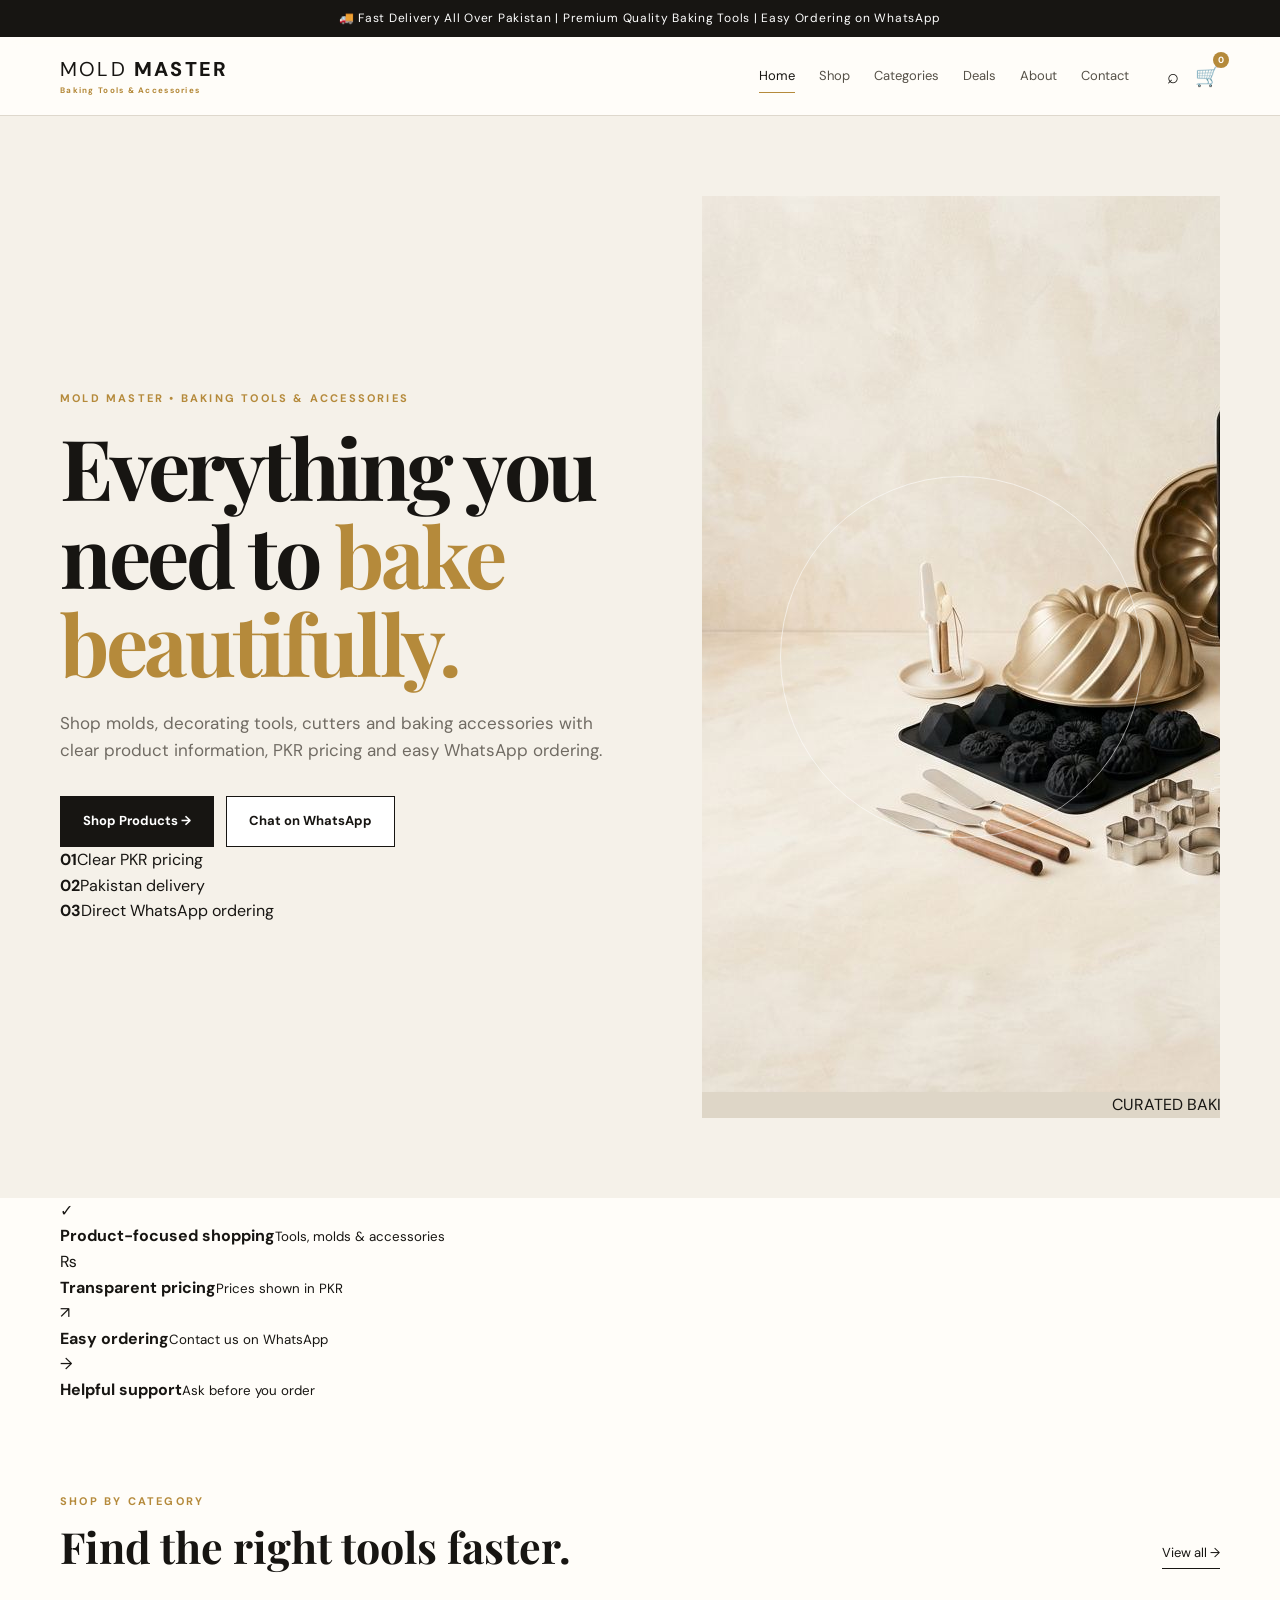
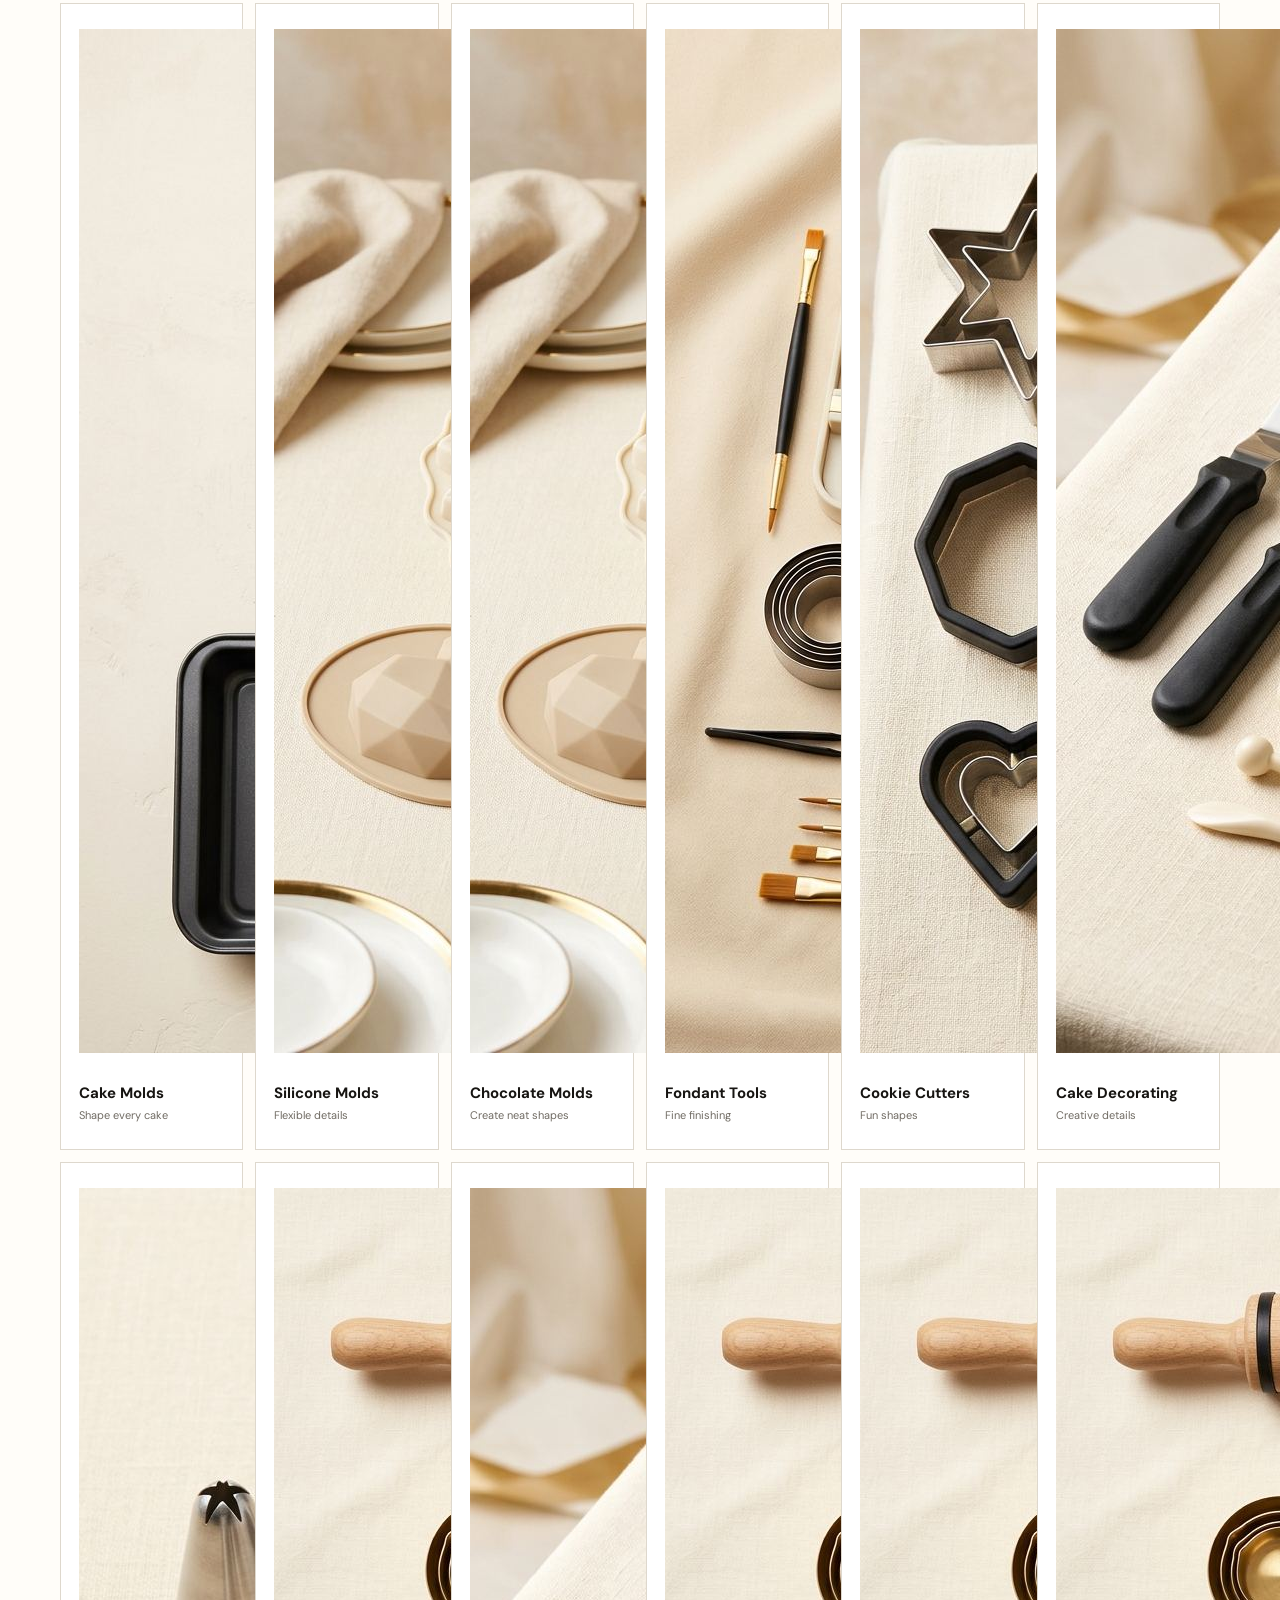
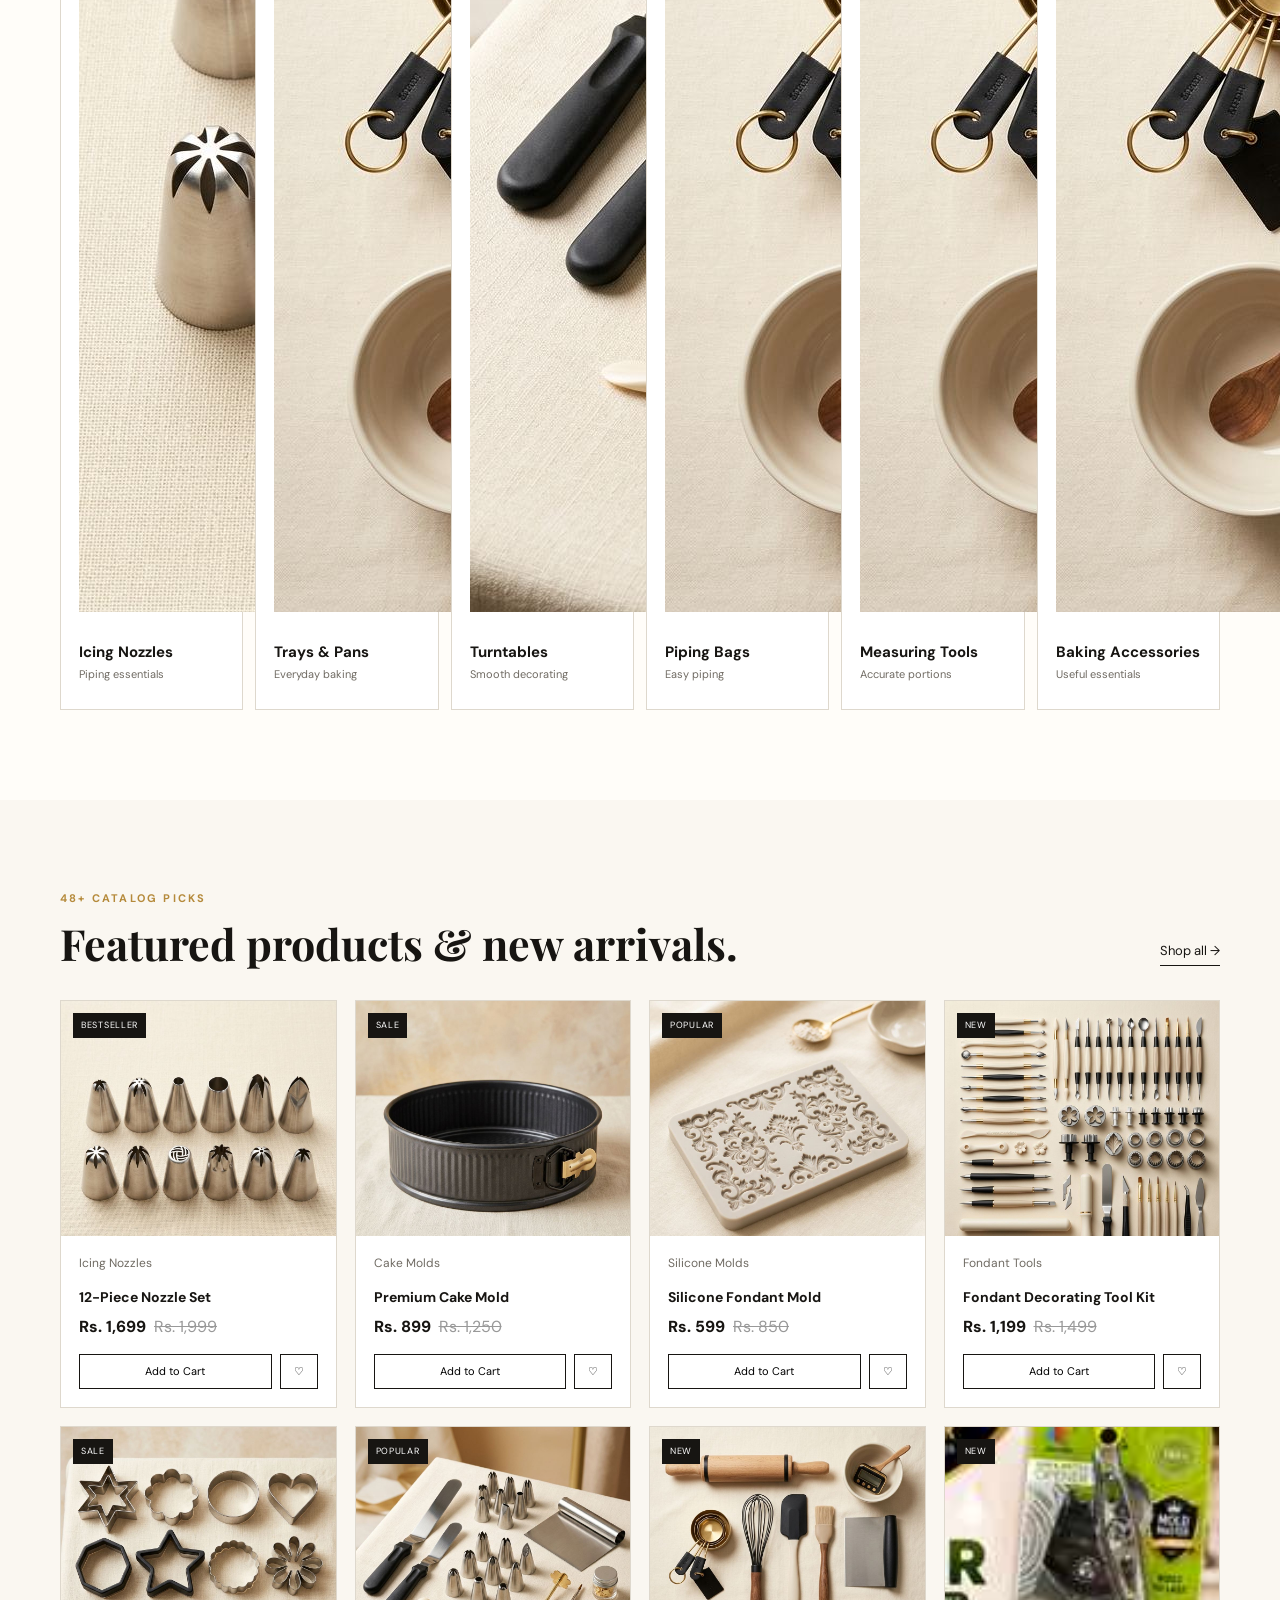
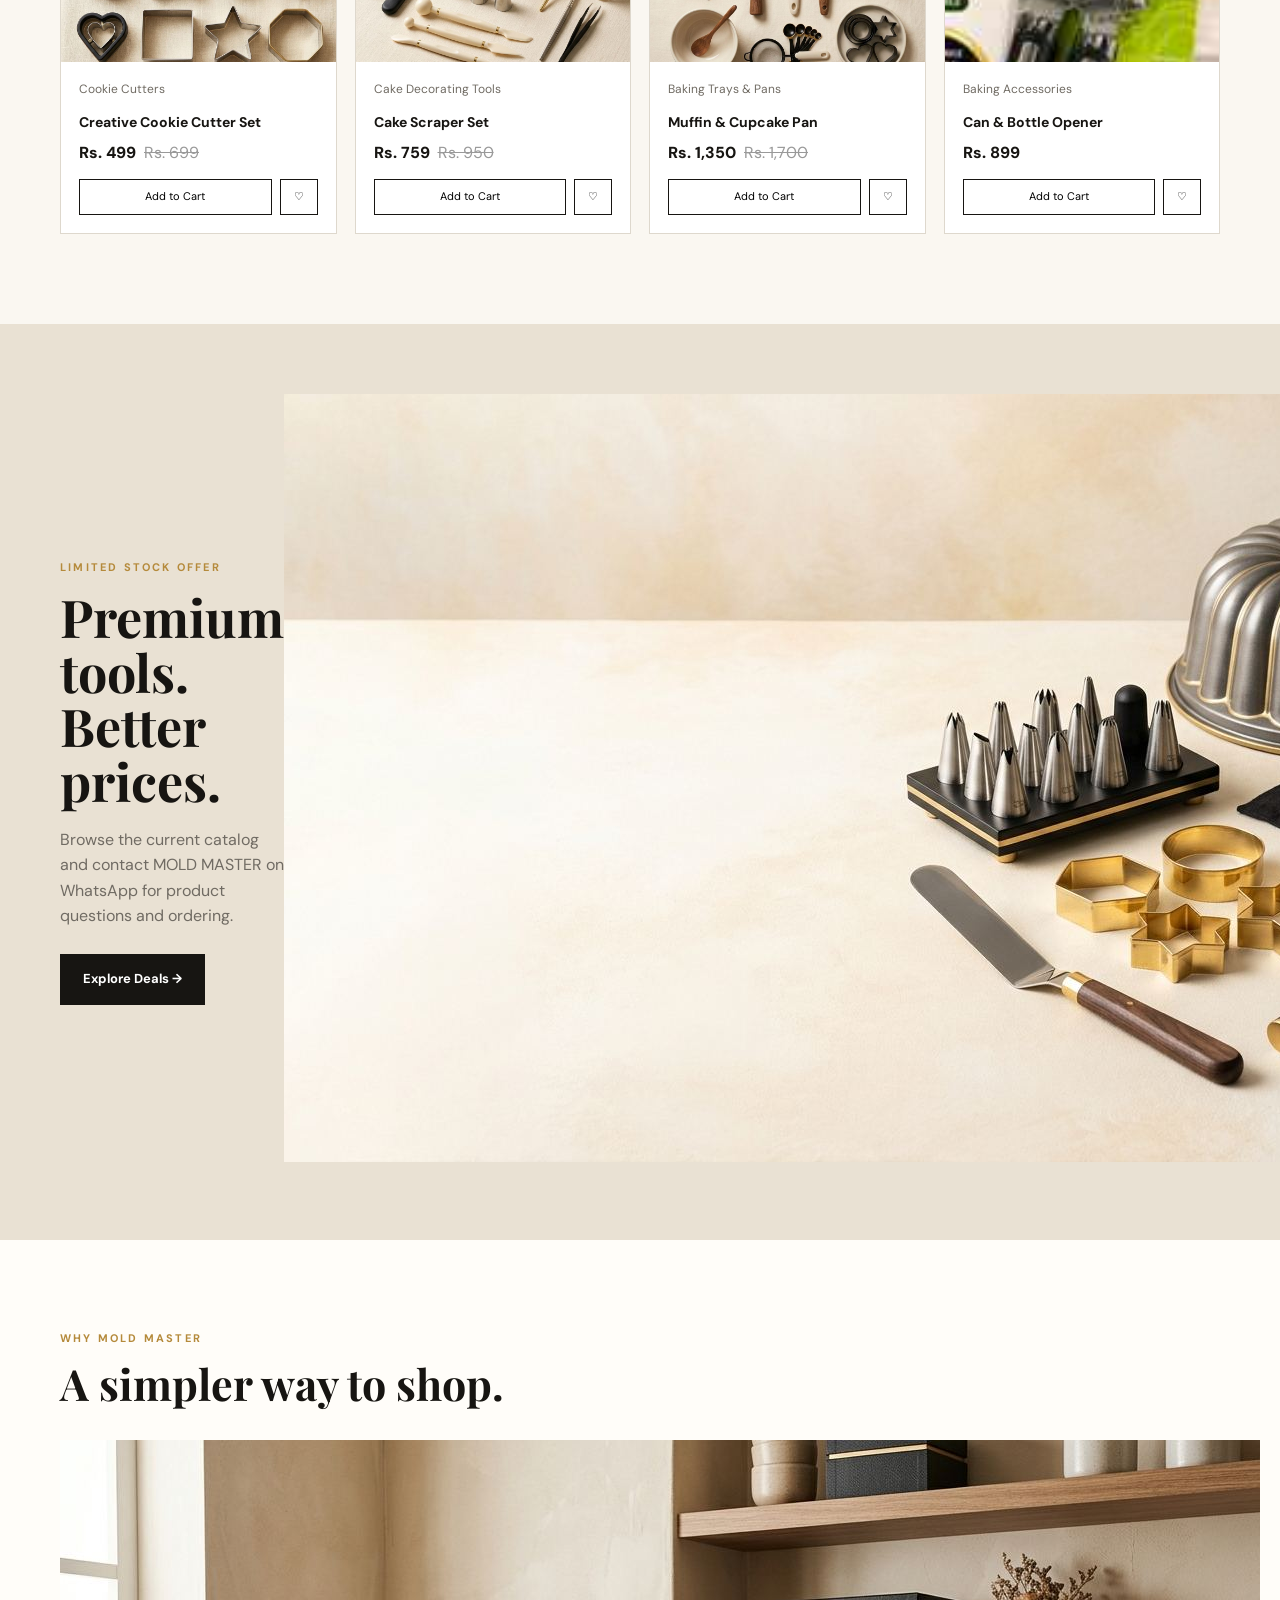
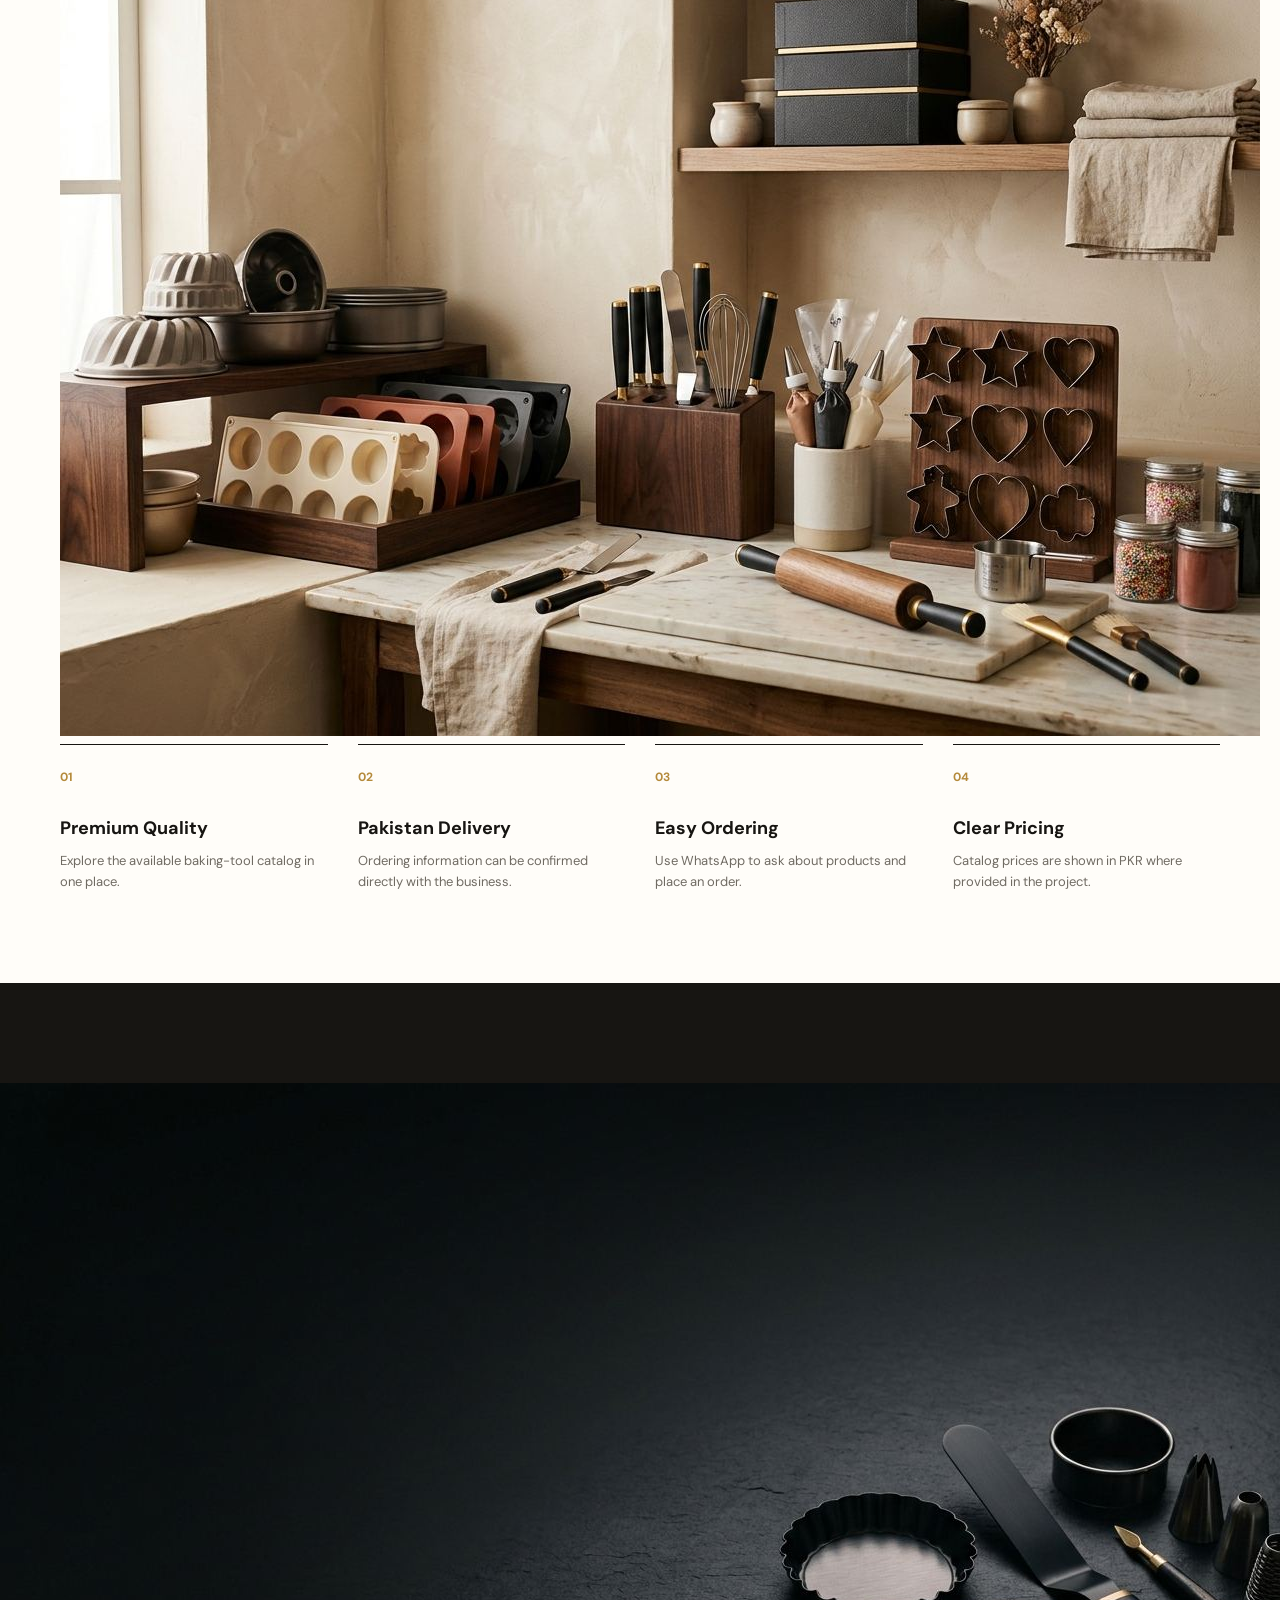
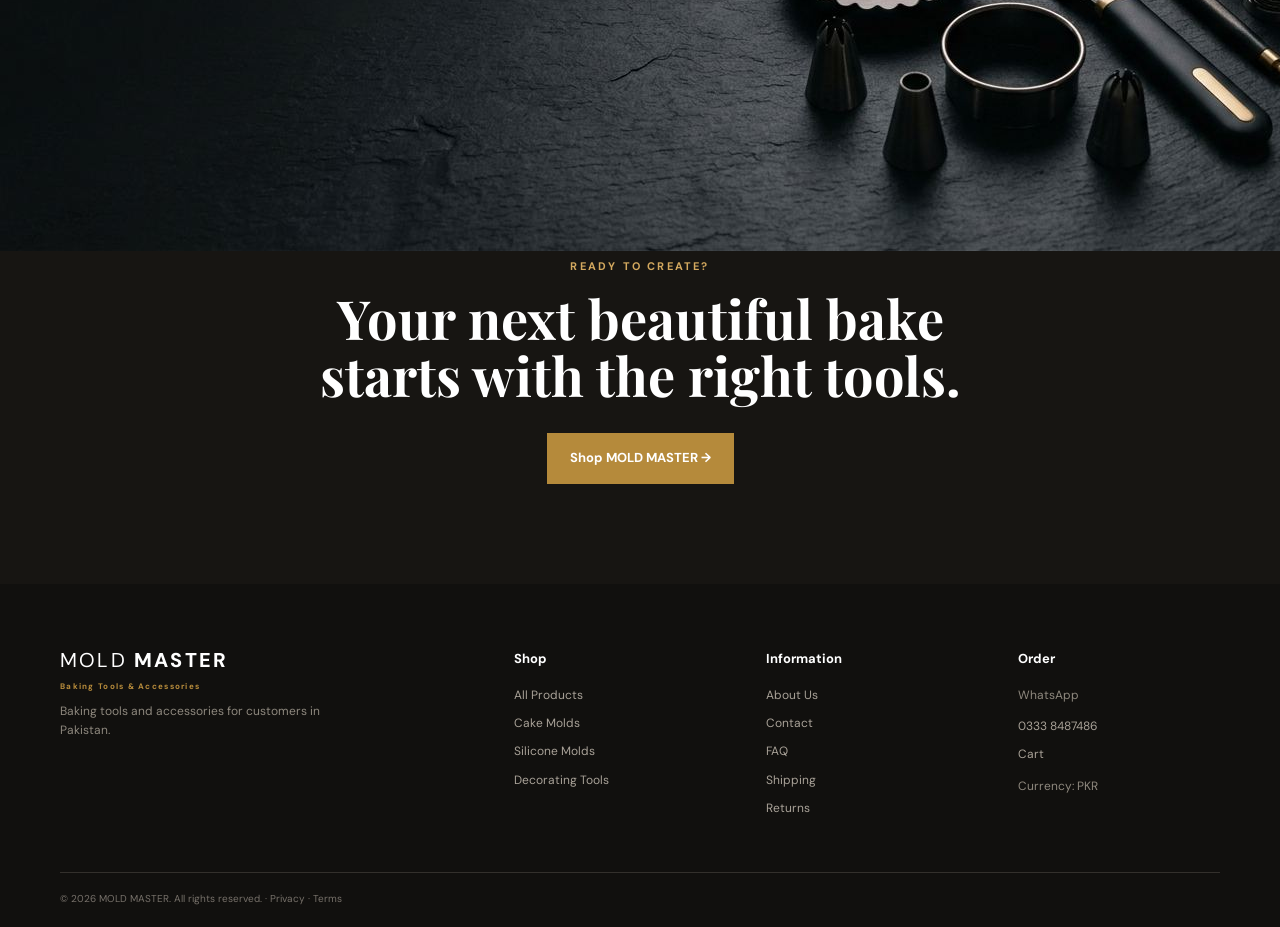
==== commit 1674af92: "Restore previous website design after visual revision" ====
--- a/index.html
+++ b/index.html
@@ -16,7 +16,7 @@
         </div>
       </div>
       <div class="hero-card hero-media">
-        <img src="assets/images/original-tools-collection.svg" alt="MOLD MASTER baking tools and accessories" loading="eager" onerror="this.style.display='none';this.parentElement.classList.add('image-missing')">
+        <img src="assets/images/hero-baking-tools.jpg" alt="MOLD MASTER baking tools and accessories" loading="eager" onerror="this.style.display='none';this.parentElement.classList.add('image-missing')">
         <div class="hero-media-label"><span>CURATED BAKING TOOLS</span><b>Made for every creation.</b></div>
         <div class="hero-dots" aria-hidden="true"><i class="active"></i><i></i><i></i></div>
       </div>
@@ -30,4 +30,4 @@
     <article><span>↗</span><div><strong>Easy ordering</strong><small>Contact us on WhatsApp</small></div></article>
     <article><span>→</span><div><strong>Helpful support</strong><small>Ask before you order</small></div></article>
   </div>
-</section><section id="categories" class="section"><div class="container"><div class="section-head"><div><p class="eyebrow">SHOP BY CATEGORY</p><h2>Find the right tools faster.</h2></div><a href="shop.html">View all →</a></div><div class="category-grid category-slider"><a class="category image-category category-slide" href="shop.html?category=Cake%20Molds"><img src="assets/images/original-cake-molds.svg" alt="Cake Molds" loading="lazy"><div><h3>Cake Molds</h3><p>Shape every cake</p></div></a><a class="category image-category category-slide" href="shop.html?category=Silicone%20Molds"><img src="assets/images/original-silicone-molds.svg" alt="Silicone Molds" loading="lazy"><div><h3>Silicone Molds</h3><p>Flexible details</p></div></a><a class="category image-category category-slide" href="shop.html?category=Chocolate%20%26%20Candy%20Molds"><img src="assets/images/original-silicone-molds.svg" alt="Chocolate & Candy Molds" loading="lazy"><div><h3>Chocolate Molds</h3><p>Create neat shapes</p></div></a><a class="category image-category category-slide" href="shop.html?category=Fondant%20Tools"><img src="assets/images/original-decorating-tools.svg" alt="Fondant Tools" loading="lazy"><div><h3>Fondant Tools</h3><p>Fine finishing</p></div></a><a class="category image-category category-slide" href="shop.html?category=Cookie%20Cutters"><img src="assets/images/original-cookie-cutters.svg" alt="Cookie Cutters" loading="lazy"><div><h3>Cookie Cutters</h3><p>Fun shapes</p></div></a><a class="category image-category category-slide" href="shop.html?category=Cake%20Decorating%20Tools"><img src="assets/images/original-decorating-tools.svg" alt="Cake Decorating Tools" loading="lazy"><div><h3>Cake Decorating</h3><p>Creative details</p></div></a><a class="category image-category category-slide" href="shop.html?category=Icing%20Nozzles"><img src="assets/images/original-nozzle-set.svg" alt="Icing Nozzles" loading="lazy"><div><h3>Icing Nozzles</h3><p>Piping essentials</p></div></a><a class="category image-category category-slide" href="shop.html?category=Baking%20Trays%20%26%20Pans"><img src="assets/images/original-tools-collection.svg" alt="Baking Trays & Pans" loading="lazy"><div><h3>Trays & Pans</h3><p>Everyday baking</p></div></a><a class="category image-category category-slide" href="shop.html?category=Cake%20Rotating%20Turntables"><img src="assets/images/original-decorating-tools.svg" alt="Cake Rotating Turntables" loading="lazy"><div><h3>Turntables</h3><p>Smooth decorating</p></div></a><a class="category image-category category-slide" href="shop.html?category=Piping%20Bags"><img src="assets/images/original-tools-collection.svg" alt="Piping Bags" loading="lazy"><div><h3>Piping Bags</h3><p>Easy piping</p></div></a><a class="category image-category category-slide" href="shop.html?category=Measuring%20Tools"><img src="assets/images/original-tools-collection.svg" alt="Measuring Tools" loading="lazy"><div><h3>Measuring Tools</h3><p>Accurate portions</p></div></a><a class="category image-category category-slide" href="shop.html?category=Baking%20Accessories"><img src="assets/images/original-tools-collection.svg" alt="Baking Accessories" loading="lazy"><div><h3>Baking Accessories</h3><p>Useful essentials</p></div></a></div></div></section><section class="section products-section"><div class="container"><div class="section-head"><div><p class="eyebrow"><span id="catalogCount">48+</span> CATALOG PICKS</p><h2>Featured products & new arrivals.</h2></div><a href="shop.html">Shop all →</a></div><div id="featuredProducts" class="product-grid"></div></div></section><section id="deals" class="deal deal-image"><div class="container deal-inner"><div><p class="eyebrow">LIMITED STOCK OFFER</p><h2>Premium tools.<br>Better prices.</h2><p>Browse the current catalog and contact MOLD MASTER on WhatsApp for product questions and ordering.</p><a class="btn btn-dark" href="shop.html">Explore Deals →</a></div><div class="deal-visual"><img src="assets/images/original-tools-collection.svg" alt="MOLD MASTER baking tools limited stock collection" loading="lazy" onerror="this.style.display='none';this.parentElement.classList.add('image-missing')"></div></div></section><section class="section"><div class="container"><div class="section-head"><div><p class="eyebrow">WHY MOLD MASTER</p><h2>A simpler way to shop.</h2></div></div><div class="brand-panel"><img src="assets/images/original-tools-collection.svg" alt="Organized MOLD MASTER baking workstation" loading="lazy" onerror="this.style.display='none';this.parentElement.classList.add('image-missing')"></div><div class="benefits"><article><b>01</b><h3>Premium Quality</h3><p>Explore the available baking-tool catalog in one place.</p></article><article><b>02</b><h3>Pakistan Delivery</h3><p>Ordering information can be confirmed directly with the business.</p></article><article><b>03</b><h3>Easy Ordering</h3><p>Use WhatsApp to ask about products and place an order.</p></article><article><b>04</b><h3>Clear Pricing</h3><p>Catalog prices are shown in PKR where provided in the project.</p></article></div></div></section><section class="cta cta-image"><div class="cta-backdrop"><img src="assets/images/original-tools-collection.svg" alt="" aria-hidden="true" loading="lazy" onerror="this.style.display='none';this.parentElement.classList.add('image-missing')"></div><div class="container"><p class="eyebrow">READY TO CREATE?</p><h2>Your next beautiful bake<br>starts with the right tools.</h2><a class="btn btn-gold" href="shop.html">Shop MOLD MASTER →</a></div></section></main><footer><div class="container footer-grid"><div><a class="logo logo-footer" href="index.html"><span>MOLD</span> MASTER<small>Baking Tools & Accessories</small></a><p>Baking tools and accessories for customers in Pakistan.</p></div><div><h4>Shop</h4><a href="shop.html">All Products</a><a href="shop.html?category=Cake%20Molds">Cake Molds</a><a href="shop.html?category=Silicone%20Molds">Silicone Molds</a><a href="shop.html?category=Decorating%20Tools">Decorating Tools</a></div><div><h4>Information</h4><a href="about.html">About Us</a><a href="contact.html">Contact</a><a href="faq.html">FAQ</a><a href="shipping.html">Shipping</a><a href="returns.html">Returns</a></div><div><h4>Order</h4><p>WhatsApp</p><a href="https://wa.me/923338748486" target="_blank" rel="noopener">0333 8487486</a><a href="cart.html">Cart</a><p>Currency: PKR</p></div></div><div class="container copyright">© 2026 MOLD MASTER. All rights reserved. · <a href="privacy.html">Privacy</a> · <a href="terms.html">Terms</a></div></footer><script src="assets/js/main.js"></script></body></html>+</section><section id="categories" class="section"><div class="container"><div class="section-head"><div><p class="eyebrow">SHOP BY CATEGORY</p><h2>Find the right tools faster.</h2></div><a href="shop.html">View all →</a></div><div class="category-grid category-slider"><a class="category image-category category-slide" href="shop.html?category=Cake%20Molds"><img src="assets/images/category-cake-molds.jpg" alt="Cake Molds" loading="lazy"><div><h3>Cake Molds</h3><p>Shape every cake</p></div></a><a class="category image-category category-slide" href="shop.html?category=Silicone%20Molds"><img src="assets/images/category-silicone-molds.jpg" alt="Silicone Molds" loading="lazy"><div><h3>Silicone Molds</h3><p>Flexible details</p></div></a><a class="category image-category category-slide" href="shop.html?category=Chocolate%20%26%20Candy%20Molds"><img src="assets/images/category-silicone-molds.jpg" alt="Chocolate & Candy Molds" loading="lazy"><div><h3>Chocolate Molds</h3><p>Create neat shapes</p></div></a><a class="category image-category category-slide" href="shop.html?category=Fondant%20Tools"><img src="assets/images/category-fondant-tools.jpg" alt="Fondant Tools" loading="lazy"><div><h3>Fondant Tools</h3><p>Fine finishing</p></div></a><a class="category image-category category-slide" href="shop.html?category=Cookie%20Cutters"><img src="assets/images/category-cookie-cutters.jpg" alt="Cookie Cutters" loading="lazy"><div><h3>Cookie Cutters</h3><p>Fun shapes</p></div></a><a class="category image-category category-slide" href="shop.html?category=Cake%20Decorating%20Tools"><img src="assets/images/category-decorating-tools.jpg" alt="Cake Decorating Tools" loading="lazy"><div><h3>Cake Decorating</h3><p>Creative details</p></div></a><a class="category image-category category-slide" href="shop.html?category=Icing%20Nozzles"><img src="assets/images/product-12-piece-nozzle-set.jpg" alt="Icing Nozzles" loading="lazy"><div><h3>Icing Nozzles</h3><p>Piping essentials</p></div></a><a class="category image-category category-slide" href="shop.html?category=Baking%20Trays%20%26%20Pans"><img src="assets/images/category-baking-accessories.jpg" alt="Baking Trays & Pans" loading="lazy"><div><h3>Trays & Pans</h3><p>Everyday baking</p></div></a><a class="category image-category category-slide" href="shop.html?category=Cake%20Rotating%20Turntables"><img src="assets/images/category-decorating-tools.jpg" alt="Cake Rotating Turntables" loading="lazy"><div><h3>Turntables</h3><p>Smooth decorating</p></div></a><a class="category image-category category-slide" href="shop.html?category=Piping%20Bags"><img src="assets/images/category-baking-accessories.jpg" alt="Piping Bags" loading="lazy"><div><h3>Piping Bags</h3><p>Easy piping</p></div></a><a class="category image-category category-slide" href="shop.html?category=Measuring%20Tools"><img src="assets/images/category-baking-accessories.jpg" alt="Measuring Tools" loading="lazy"><div><h3>Measuring Tools</h3><p>Accurate portions</p></div></a><a class="category image-category category-slide" href="shop.html?category=Baking%20Accessories"><img src="assets/images/category-baking-accessories.jpg" alt="Baking Accessories" loading="lazy"><div><h3>Baking Accessories</h3><p>Useful essentials</p></div></a></div></div></section><section class="section products-section"><div class="container"><div class="section-head"><div><p class="eyebrow"><span id="catalogCount">48+</span> CATALOG PICKS</p><h2>Featured products & new arrivals.</h2></div><a href="shop.html">Shop all →</a></div><div id="featuredProducts" class="product-grid"></div></div></section><section id="deals" class="deal deal-image"><div class="container deal-inner"><div><p class="eyebrow">LIMITED STOCK OFFER</p><h2>Premium tools.<br>Better prices.</h2><p>Browse the current catalog and contact MOLD MASTER on WhatsApp for product questions and ordering.</p><a class="btn btn-dark" href="shop.html">Explore Deals →</a></div><div class="deal-visual"><img src="assets/images/limited-stock-tools.jpg" alt="MOLD MASTER baking tools limited stock collection" loading="lazy" onerror="this.style.display='none';this.parentElement.classList.add('image-missing')"></div></div></section><section class="section"><div class="container"><div class="section-head"><div><p class="eyebrow">WHY MOLD MASTER</p><h2>A simpler way to shop.</h2></div></div><div class="brand-panel"><img src="assets/images/brand-mold-master.jpg" alt="Organized MOLD MASTER baking workstation" loading="lazy" onerror="this.style.display='none';this.parentElement.classList.add('image-missing')"></div><div class="benefits"><article><b>01</b><h3>Premium Quality</h3><p>Explore the available baking-tool catalog in one place.</p></article><article><b>02</b><h3>Pakistan Delivery</h3><p>Ordering information can be confirmed directly with the business.</p></article><article><b>03</b><h3>Easy Ordering</h3><p>Use WhatsApp to ask about products and place an order.</p></article><article><b>04</b><h3>Clear Pricing</h3><p>Catalog prices are shown in PKR where provided in the project.</p></article></div></div></section><section class="cta cta-image"><div class="cta-backdrop"><img src="assets/images/cta-baking-tools.jpg" alt="" aria-hidden="true" loading="lazy" onerror="this.style.display='none';this.parentElement.classList.add('image-missing')"></div><div class="container"><p class="eyebrow">READY TO CREATE?</p><h2>Your next beautiful bake<br>starts with the right tools.</h2><a class="btn btn-gold" href="shop.html">Shop MOLD MASTER →</a></div></section></main><footer><div class="container footer-grid"><div><a class="logo logo-footer" href="index.html"><span>MOLD</span> MASTER<small>Baking Tools & Accessories</small></a><p>Baking tools and accessories for customers in Pakistan.</p></div><div><h4>Shop</h4><a href="shop.html">All Products</a><a href="shop.html?category=Cake%20Molds">Cake Molds</a><a href="shop.html?category=Silicone%20Molds">Silicone Molds</a><a href="shop.html?category=Decorating%20Tools">Decorating Tools</a></div><div><h4>Information</h4><a href="about.html">About Us</a><a href="contact.html">Contact</a><a href="faq.html">FAQ</a><a href="shipping.html">Shipping</a><a href="returns.html">Returns</a></div><div><h4>Order</h4><p>WhatsApp</p><a href="https://wa.me/923338748486" target="_blank" rel="noopener">0333 8487486</a><a href="cart.html">Cart</a><p>Currency: PKR</p></div></div><div class="container copyright">© 2026 MOLD MASTER. All rights reserved. · <a href="privacy.html">Privacy</a> · <a href="terms.html">Terms</a></div></footer><script src="assets/js/main.js"></script></body></html>
--- a/assets/css/style.css
+++ b/assets/css/style.css
@@ -216,3 +216,13 @@
 .section-head h2{letter-spacing:-.02em}
 .btn{border-radius:2px}
 @media(max-width:560px){.image-category img{height:105px}.product-img{height:205px;padding:10px}.product-info{padding:13px}.product-info h3{font-size:13px;min-height:38px}.hero-media-label b{font-size:17px}}
+
+
+/* MOLD MASTER original artwork polish */
+.product-img{display:grid;place-items:center;aspect-ratio:1/1;height:auto;min-height:0;overflow:hidden;background:linear-gradient(145deg,#fbf9f4,#eee6d9);padding:12px}
+.product-img img{display:block;width:100%;height:100%;min-height:0;object-fit:contain;mix-blend-mode:normal;transition:transform .35s ease}
+.image-category img{object-fit:contain;background:linear-gradient(145deg,#fbf9f4,#eee6d9)}
+.hero-media>img{object-fit:contain;padding:0;background:#eee8de}
+.product-placeholder.fallback{display:none;place-items:center;text-align:center;color:var(--muted);min-height:100%;width:100%}
+.product-placeholder.fallback small{display:block;margin-top:8px}
+@media(max-width:560px){.product-img{aspect-ratio:1/1;height:auto;padding:8px}.product-img img{height:100%}}
